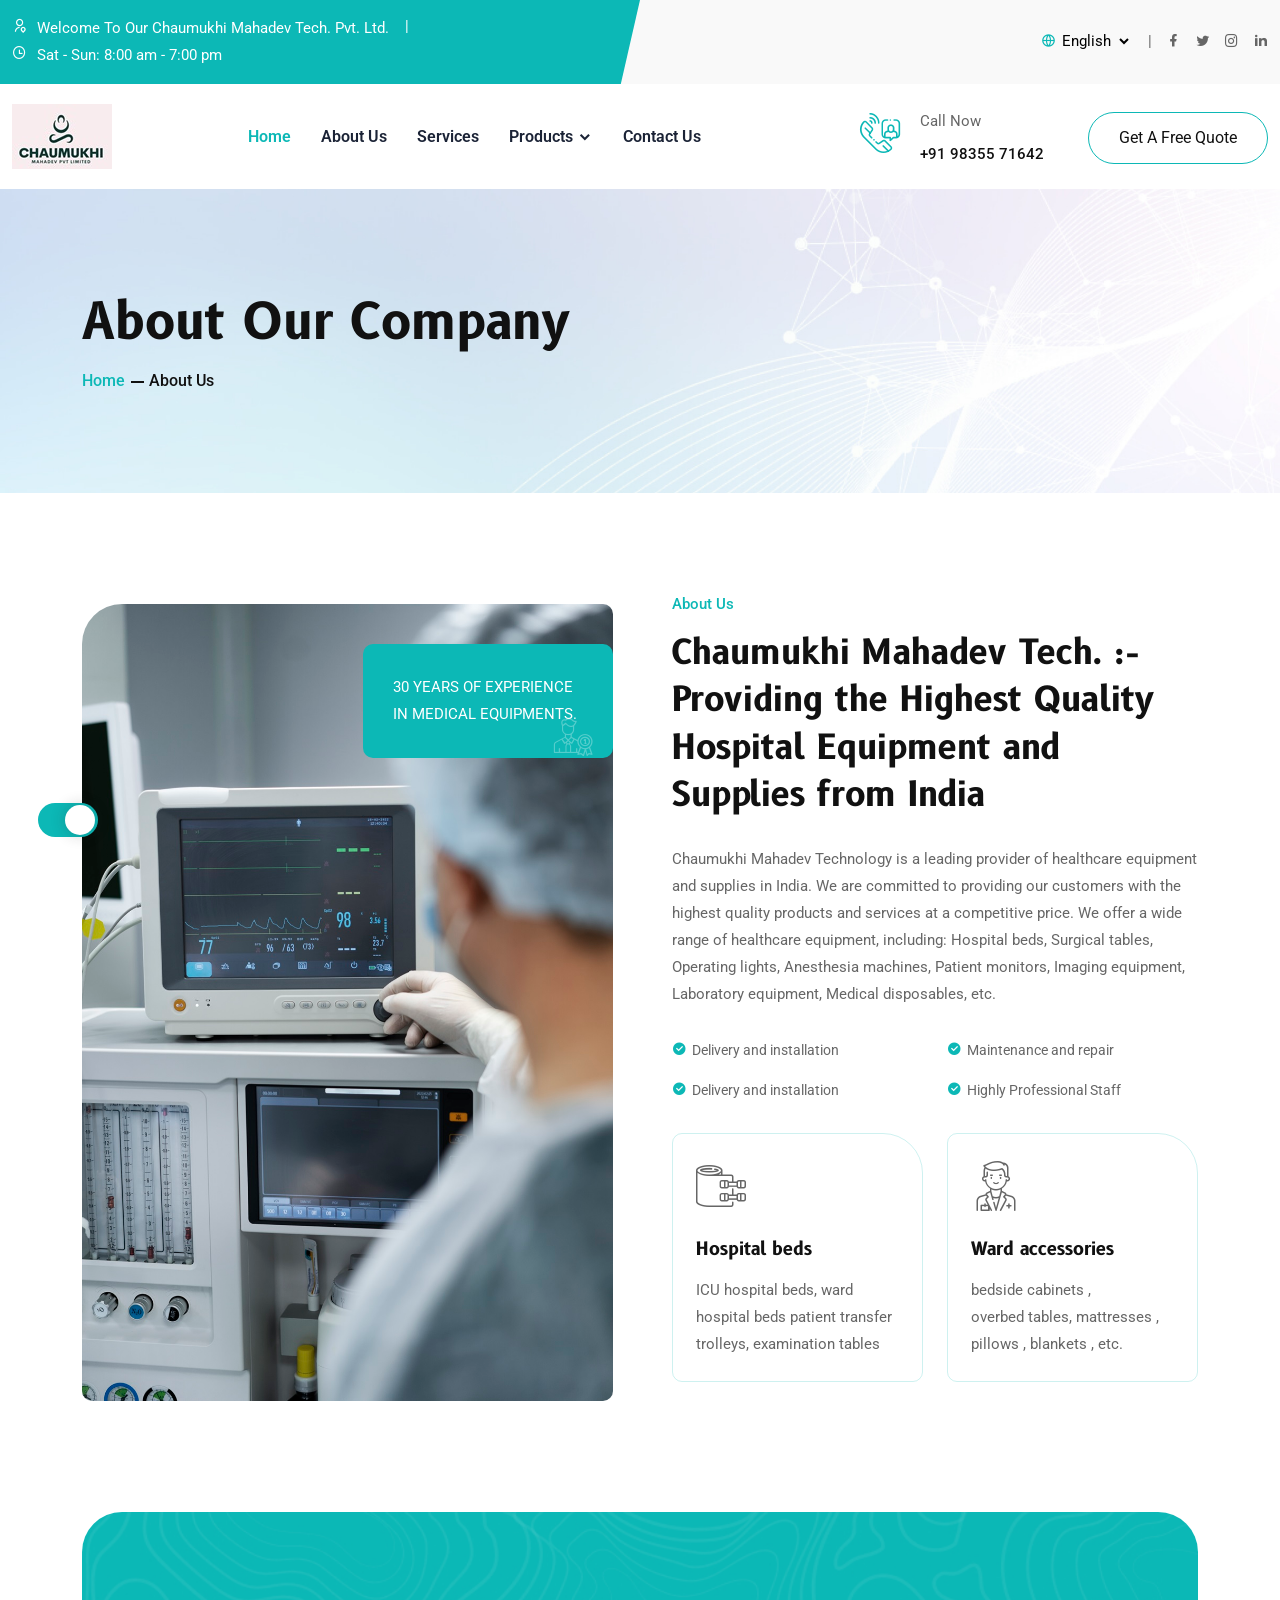
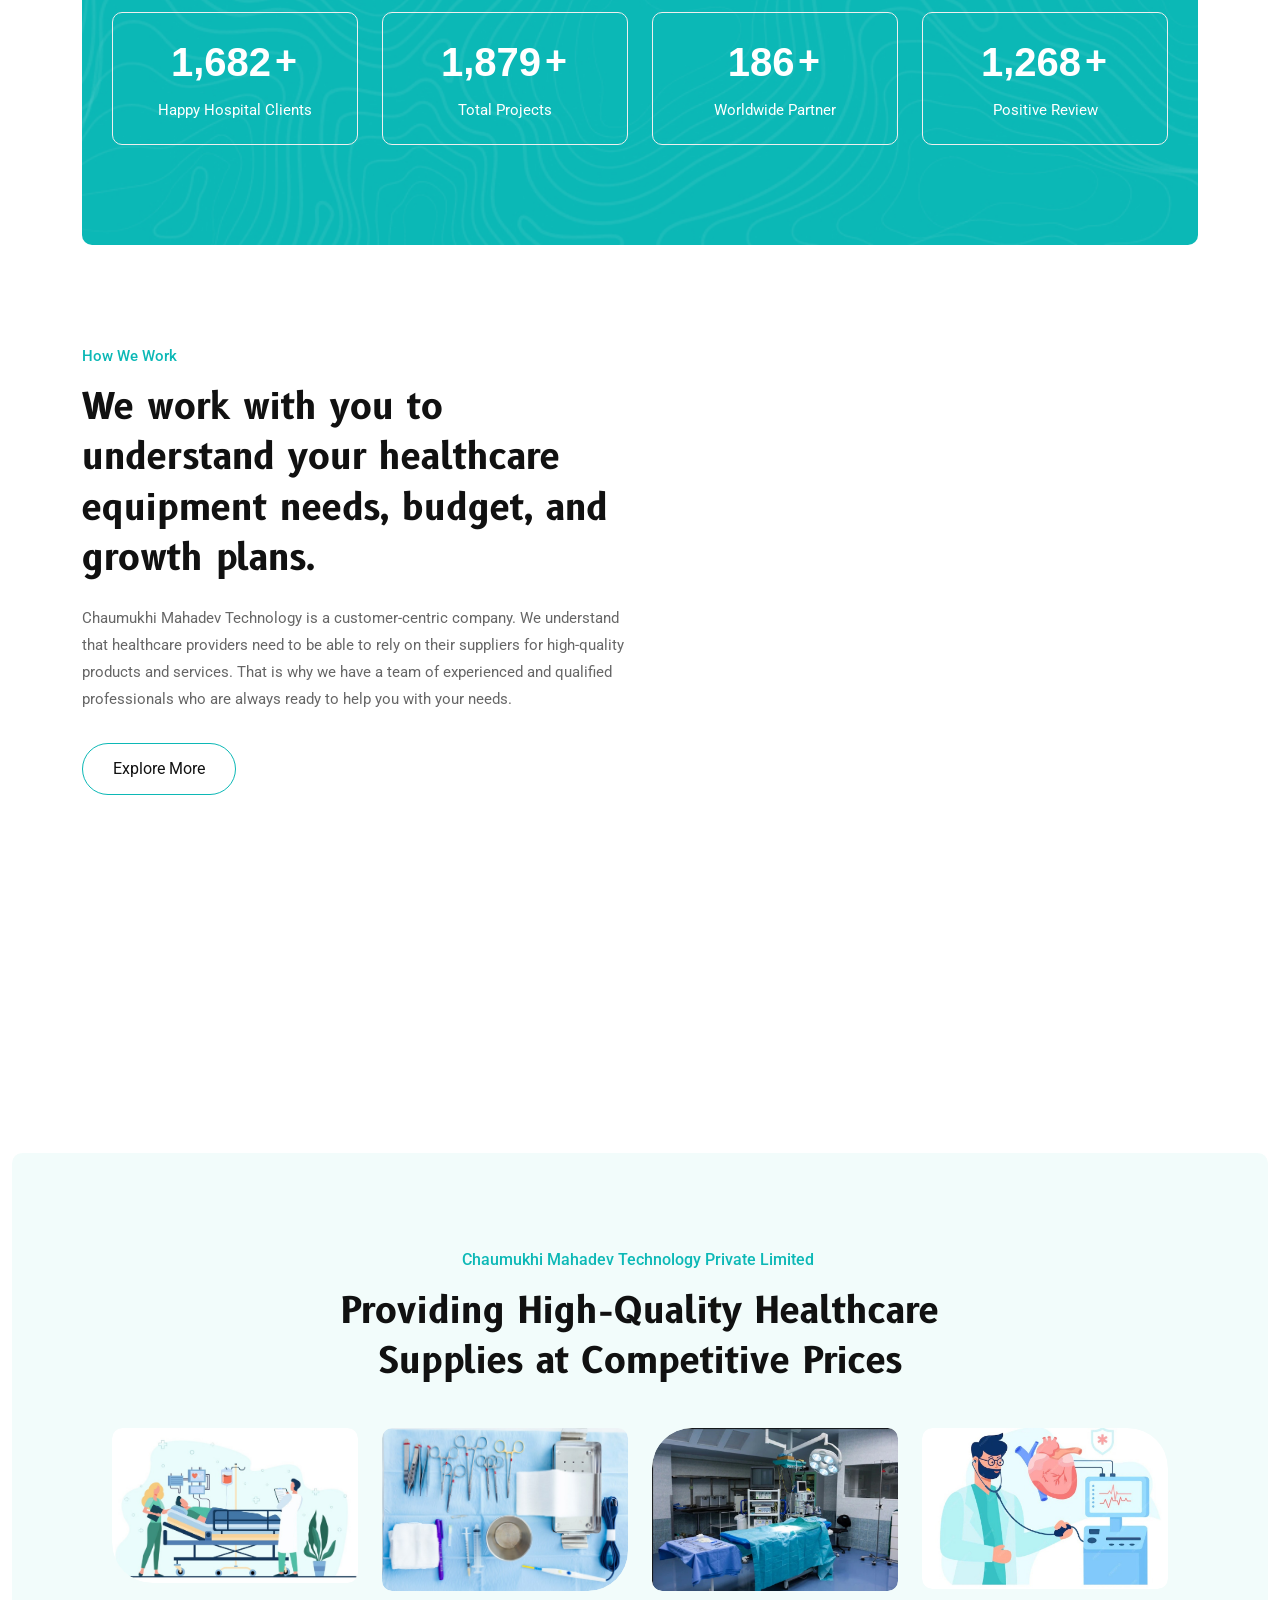
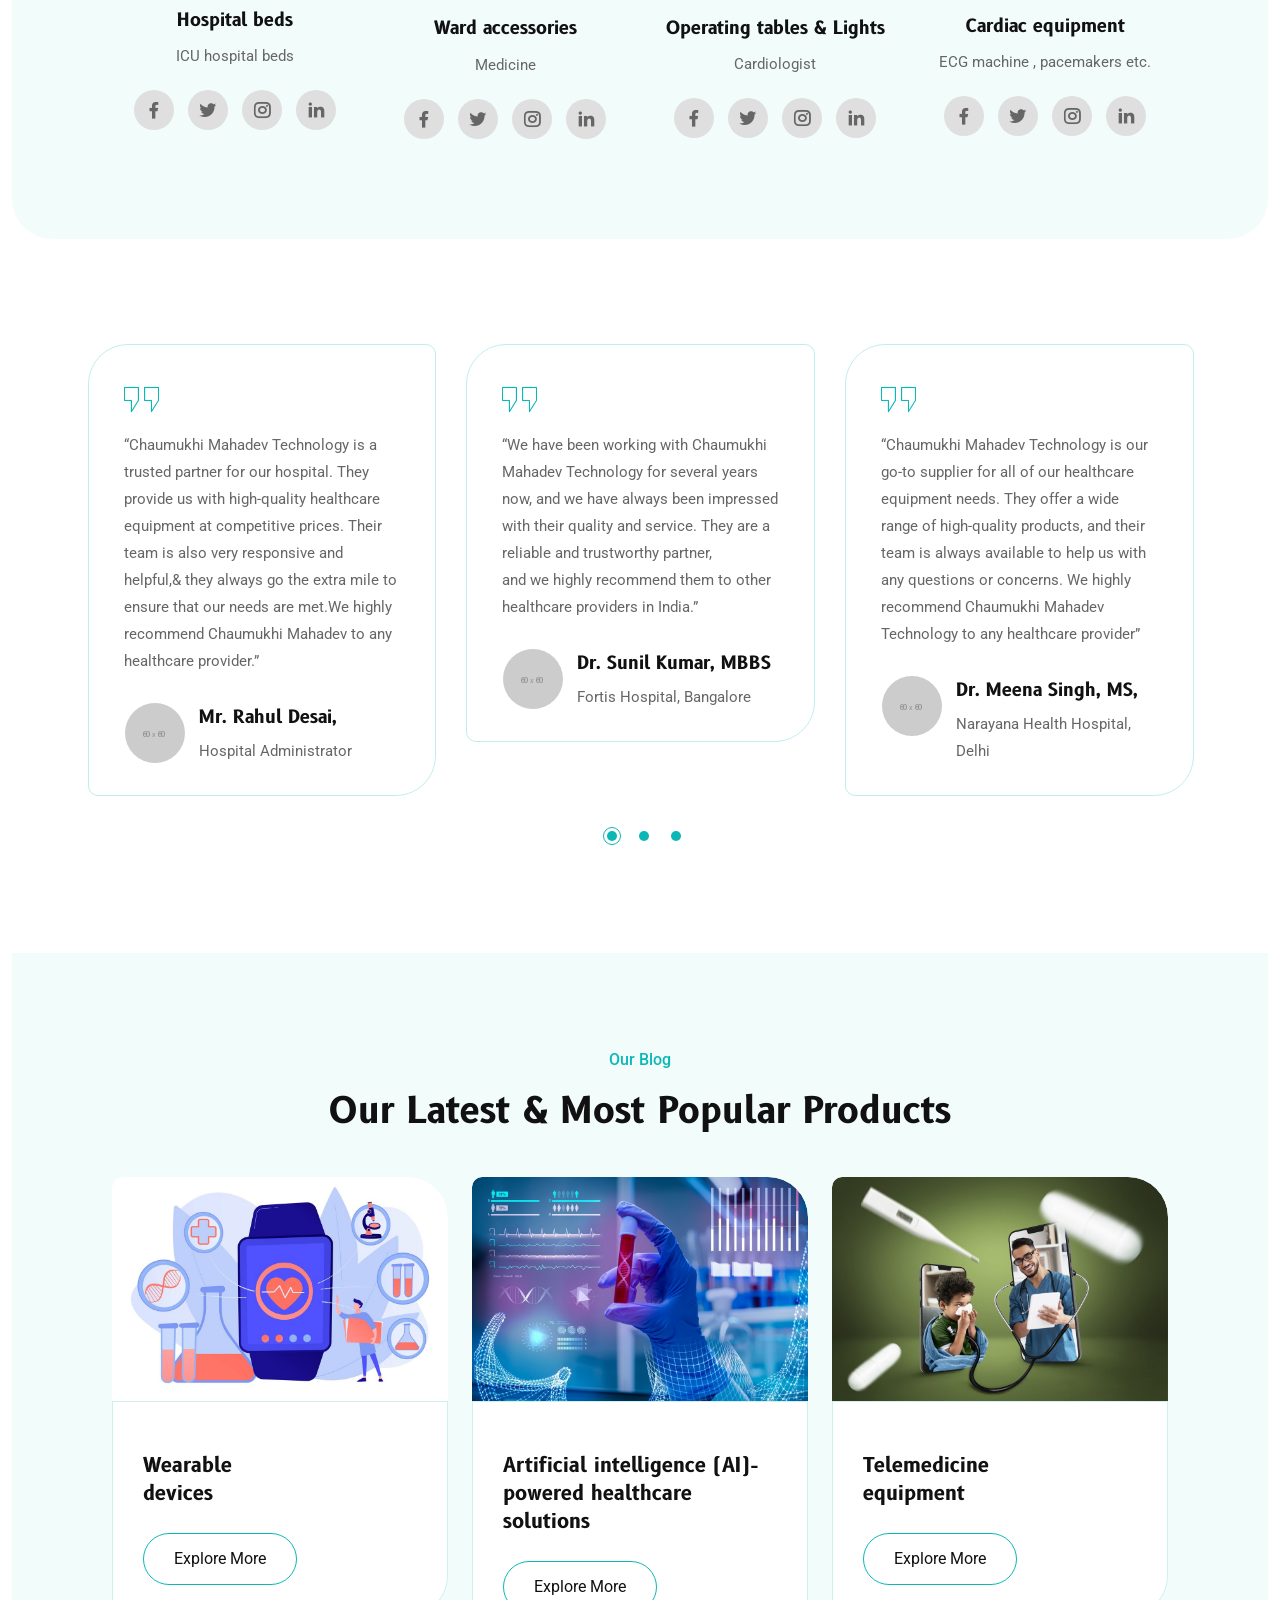
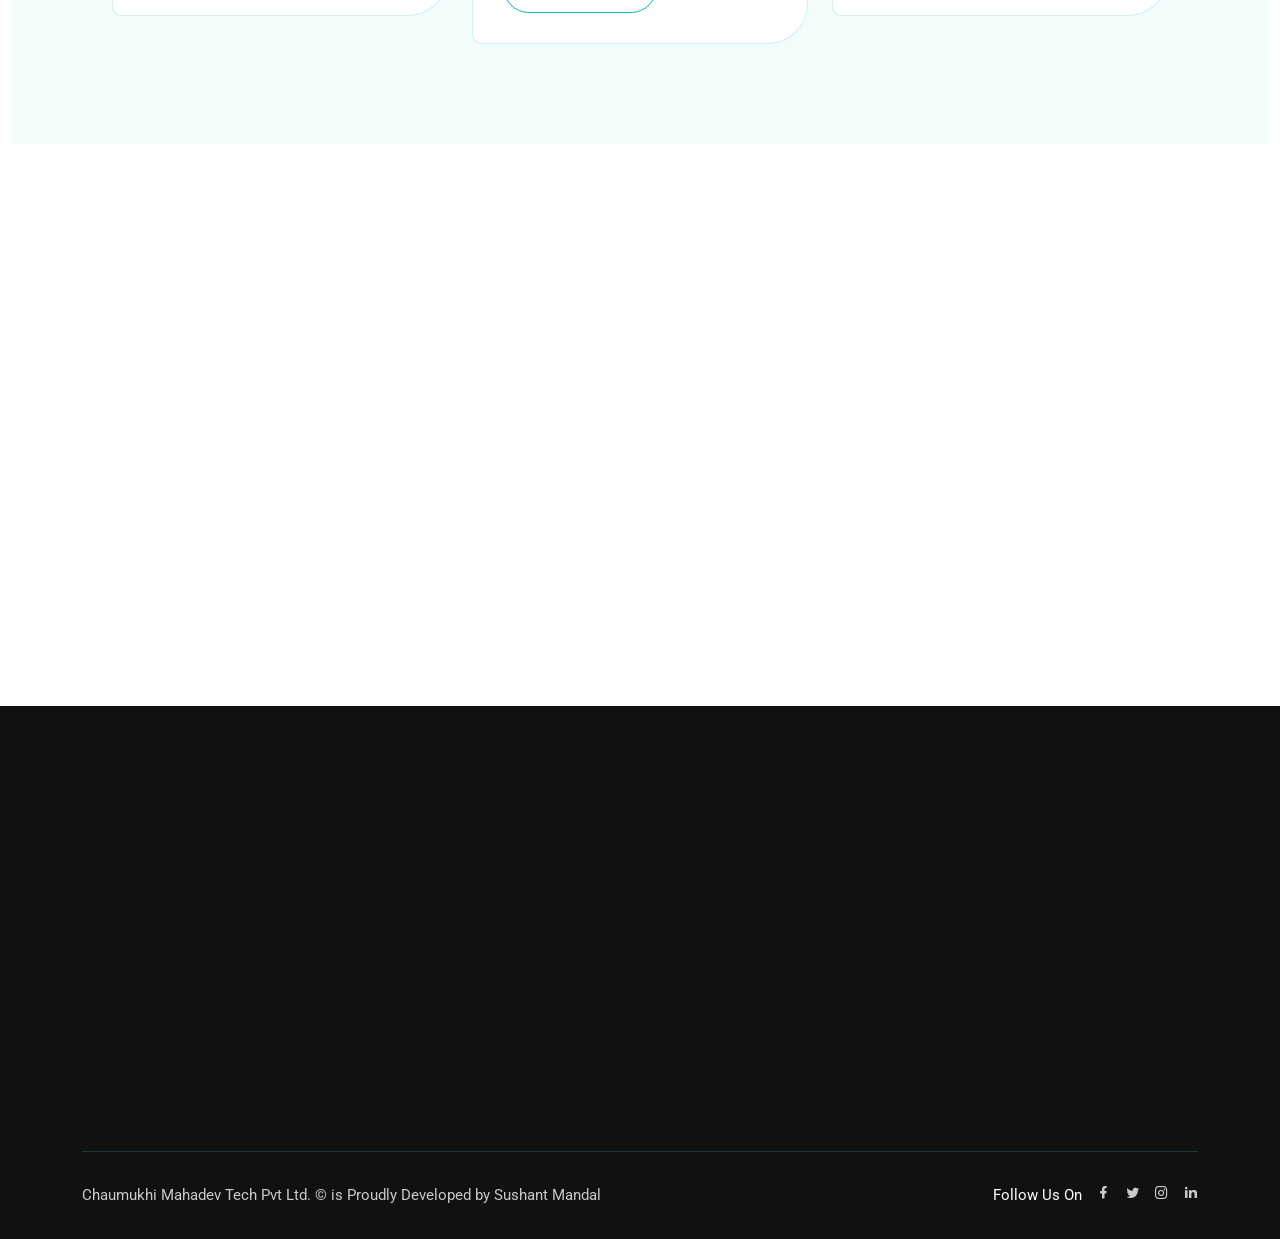
==== about-us.html @ 096249a7 "initial commit" ====
<!DOCTYPE html>
<html lang="en">
    <head>
        <meta charset="UTF-8">
        <meta http-equiv="X-UA-Compatible" content="IE=edge">
        <meta name="viewport" content="width=device-width, initial-scale=1.0">
        <!--Bootstrap Css-->
        <link rel="stylesheet" href="assets/css/bootstrap.min.css">
        <!--Meanmenu.css-->
        <link rel="stylesheet" href="assets/css/meanmenu.css">
        <!--Owl carousel-->
        <link rel="stylesheet" href="assets/css/owl.carousel.min.css">
        <!--Owl Theme-->
        <link rel="stylesheet" href="assets/css/owl.theme.default.min.css">
        <!--Magnific-popup-->
        <link rel="stylesheet" href="assets/css/magnific-popup.css">
        <!--Flaticon-->
        <link rel="stylesheet" href="assets/css/flaticon.css">
        <!--Remixicon-->
        <link rel="stylesheet" href="assets/css/remixicon.css">
        <!--Odometer-->
        <link rel="stylesheet" href="assets/css/odometer.min.css">
        <!--Aos css-->
        <link rel="stylesheet" href="assets/css/aos.css">
        <!--Style css-->
        <link rel="stylesheet" href="assets/css/style.css">
        <!--Dark css-->
        <link rel="stylesheet" href="assets/css/dark.css">
        <!--Responsive css-->
        <link rel="stylesheet" href="assets/css/responsive.css">
        <title>Chaumukhi Mahadev Technology Private Limited | +91 98355 71642 | Sushant Mandal |</title>
        <link rel="icon" type="image/png" href="assets/images/logo.png">
    </head>
    <body>
        <!-- Start Preloader Area -->
        <div class="preloader-area">
            <div class="spinner">
                <div class="inner">
                    <div class="disc"></div>
                    <div class="disc"></div>
                    <div class="disc"></div>
                </div>
            </div>
        </div>
        <!-- End Preloader Area -->
        
        <!-- Start Preloader Area -->
        <div class="preloader-area">
            <div class="spinner">
                <div class="inner">
                    <div class="disc"></div>
                    <div class="disc"></div>
                    <div class="disc"></div>
                </div>
            </div>
        </div>
        <!-- End Preloader Area -->

        <!--Start Top Header-->
        <div class="tob-header-area">
            <div class="container-fluid">
                <div class="row align-items-center">
                    <div class="col-lg-6 col-md-8">
                        <div class="heder-left-content">
                            <ul>
                                <li>
                                    <i class="ri-user-location-line"></i>
                                    <p>Welcome To Our Chaumukhi Mahadev Tech. Pvt. Ltd.</p>
                                </li>
                                <li>
                                    <i class="ri-time-line"></i>
                                    <p>Sat - Sun: 8:00 am - 7:00 pm</p>
                                </li>
                            </ul>
                        </div>
                    </div>
                    <div class="col-lg-6 col-md-4">
                        <div class="heder-right-content">
                            <ul>
                                <li>
                                    <div class="language">
                                        <select>
                                            <option data-display="English">English</option>
                                            <option value="1">Türkçe</option>
                                            <option value="2">Español</option>
                                            <option value="4">Italiano</option>
                                            <option value="5">한국어</option>
                                            <option value="5">Polski</option>
                                        </select>
                                        <i class="ri-global-line"></i>
                                    </div>
                                </li>
                                <li>
                                    <div class="social-content">
                                        <ul>
                                            <li>
                                                <a href="https://www.facebook.com" target="_blank"><i class="ri-facebook-fill"></i></a>
                                            </li>
                                            <li>
                                                <a href="https://www.twitter.com" target="_blank"><i class="ri-twitter-fill"></i></a>
                                            </li>
                                            <li>
                                                <a href="https://instagram.com/?lang=en" target="_blank"><i class="ri-instagram-line"></i></a>
                                            </li>
                                            <li>
                                                <a href="https://linkedin.com/?lang=en" target="_blank"><i class="ri-linkedin-fill"></i></a>
                                            </li>
                                        </ul>
                                    </div>
                                </li>
                            </ul>
                        </div>
                    </div>
                </div>
            </div>
        </div>
        <!--End Top Header-->

        <!-- Start Navbar Area --> 
    <div class="navbar-area nav-bg-1">
            <div class="mobile-responsive-nav">
                <div class="container">
                    <div class="mobile-responsive-menu">
                        <div class="logo">
                            <a href="index.html">
                                <img src="assets/images/logo.png" class="main-logo" alt="logo">
                                <img src="assets/images/white-logo.png" class="white-logo" alt="logo">
                            </a>
                        </div>
                    </div>
                </div>
            </div>

            <div class="desktop-nav">
                <div class="container-fluid">
                    <nav class="navbar navbar-expand-md navbar-light">
                        <a class="navbar-brand" href="index.html">
                            <img src="assets/images/logo.png" class="main-logo" alt="logo">
                            <img src="assets/images/logo.png" class="white-logo" alt="logo">
                        </a>
                        <div class="collapse navbar-collapse mean-menu" id="navbarSupportedContent">
                            <ul class="navbar-nav m-auto">
                                <li class="nav-item">
                                    <a href="index.html" class="nav-link active">Home</a>
                                </li>
                                <li class="nav-item">
                                    <a href="about-us.html" class="nav-link">About Us</a>
                                </li>

                                <li class="nav-item">
                                    <a href="service.html" class="nav-link">Services</a>
                                </li>


                                <li class="nav-item">
                                    <a href="#" class="nav-link dropdown-toggle">
                                        Products 
                                    </a>

                                    <ul class="dropdown-menu">
                                        <li class="nav-item">
                                            <a href="doctors.html" class="nav-link">We Deals In</a>
                                        </li>
										
										<li class="nav-item">
                                            <a href="#" class="nav-link dropdown-toggle">
                                                Our Products 
                                            </a>
        
                                            <ul class="dropdown-menu">
                                                        
                                                <li class="nav-item">
                                                    <a href="ICU-BEDS.html" class="nav-link">ICU-Beds</a>
                                                </li>
												
												<li class="nav-item">
                                                    <a href="ward-hospital.html" class="nav-link">Ward Accessories</a>
                                                </li>
												
												
												<li class="nav-item">
                                                    <a href="patient_trans-trolley.html" class="nav-link">Patient Transfer Trolley</a>
                                                </li>
												
												
												<li class="nav-item">
                                                    <a href="operating-lights.html" class="nav-link">Oprating Lights</a>
                                                </li>
												
												
												<li class="nav-item">
                                                    <a href="operating-tables.html" class="nav-link">Operating Tables</a>
                                                </li>
												
												
												<li class="nav-item">
                                                    <a href="neonatal-equipment.html" class="nav-link">Neonatal Equipments</a>
                                                </li>
												
												
												<li class="nav-item">
                                                    <a href="cardiac-equipment.html" class="nav-link">Cardiac Equipment</a>
                                                </li>
												
												
												<li class="nav-item">
                                                    <a href="examination-table.html" class="nav-link">Examination Table</a>
                                                </li>
												
												
                                            </ul>
                                        </li>
                                        <li class="nav-item">
                                            <a href="#" class="nav-link dropdown-toggle ">
                                                Portfolio 
                                            </a>
        
                                            <ul class="dropdown-menu">
                                                <li class="nav-item">
                                                    <a href="portfolio.html" class="nav-link">Portfolio</a>
                                                </li>
        
                                                <li class="nav-item">
                                                    <a href="portfolio-details.html" class="nav-link ">Portfolio Details</a>
                                                </li>
                                            </ul>
                                        </li>
                                        <li class="nav-item">
                                            <a href="#" class="nav-link dropdown-toggle">
                                                Users 
                                            </a>
        
                                            <ul class="dropdown-menu">
                                                <li class="nav-item">
                                                    <a href="login.html" class="nav-link">Login</a>
                                                </li>
        
                                                <li class="nav-item">
                                                    <a href="register.html" class="nav-link">Register</a>
                                                </li>

                                                <li class="nav-item">
                                                    <a href="recover-password.html" class="nav-link">Recover Password</a>
                                                </li>
                                            </ul>
                                        </li>
                                        <li class="nav-item">
                                            <a href="privacy-policy.html" class="nav-link">Privacy Policy</a>
                                        </li>

                                    </ul>
                                </li>

                                 <li class="nav-item">
                                    <a href="contact-us.html" class="nav-link">Contact Us</a>
                                </li>
                            </ul>

                            <div class="others-options">
                                <ul>
                                    <li>
                                        <div class="call-now">
                                            <i class="flaticon-phone-call-1"></i>
                                            <p>Call Now </p>
                                            <a href="tel:021-6523-3652">+91 98355 71642</a>
                                        </div>
                                    </li>
                                    <li>
                                        <a href="appoinment.html" class="default-btn btn">Get A Free Quote</a>
                                    </li>
                                </ul>
                            </div>
                        </div>
                    </nav>
                </div>
            </div>

            <div class="others-option-for-responsive">
                <div class="container">
                    <div class="dot-menu">
                        <div class="inner">
                            <div class="circle circle-one"></div>
                            <div class="circle circle-two"></div>
                            <div class="circle circle-three"></div>
                        </div>
                    </div>
                    
                    <div class="container">
                        <div class="option-inner">
                            <div class="others-options justify-content-center d-flex align-items-center">
                                <div class="others-options">
                                <ul>
                                    <li>
                                        <div class="call-now">
                                            <i class="flaticon-phone-call-1"></i>
                                            <p>Call Now For Free</p>
                                            <a href="tel:021-6523-3652">021-6523-3652</a>
                                        </div>
                                    </li>
                                    <li>
                                        <a href="appoinment.html" class="default-btn btn">Get A Free Quote</a>
                                    </li>
                                </ul>
                            </div>
                            </div>
                        </div>
                    </div>
                </div>
            </div>
        </div>
        <!-- End Navbar Area -->

        <!--Start Page Banner-->
        <div class="page-banner bg-1 ptb-100">
            <div class="container">
                <div class="row align-items-center">
                    <div class="col-lg-6 col-md-6">
                        <div class="page-banner-content">
                            <h1>About Our Company</h1>
                            <ul>
                                <li><a href="index.html">Home</a></li>
                                <li>About Us</li>
                            </ul>
                        </div>
                    </div>
                    <div class="col-lg-6 col-md-6">
                        <div class="page-banner-img"> </div>
                    </div>
                </div>
            </div>
        </div>
        <!--End Page Header-->

        <!--Start About area-->
        <div class="about-area ptb-100">
            <div class="container">
                <div class="row align-items-center">
                    <div class="col-lg-6">
                        <div class="about-img mr-20" data-aos="fade-right" data-aos-duration="1300" data-aos-delay="300">
                            <img src="assets/images/about/about-4.png" alt="Image">
                            <div class="experience style">
                                <p>30 YEARS OF EXPERIENCE IN MEDICAL EQUIPMENTS.&nbsp;</p>
                                <div class="icon">
                                    <i class="flaticon-expert"></i>
                                </div>
                            </div>
                        </div>
                    </div>
                    <div class="col-lg-6">
                        <div class="about-content pl-20" data-aos="fade-left" data-aos-duration="1300" data-aos-delay="300">
                            <div class="about-title">
                                <span>About Us</span>
                                <h2>Chaumukhi Mahadev Tech. :- Providing the Highest Quality Hospital Equipment and Supplies from India</h2>
                                <p>Chaumukhi Mahadev Technology is a leading provider of healthcare equipment and supplies in India. We are committed to providing our customers with the highest quality products and services at a competitive price. We offer a wide range of healthcare equipment, including: Hospital beds, Surgical tables, Operating lights, Anesthesia machines, Patient monitors, Imaging equipment, Laboratory equipment, Medical disposables, etc.</p>

                          </div>
                            <div class="list">
                                <div class="row">
                                    <div class="col-lg-6 col-md-6">
                                        <ul>
                                            <li>
                                                <i class="ri-checkbox-circle-fill"></i>
                                                <p>Delivery and installation</p>
                                            </li>
                                            <li>
                                                <i class="ri-checkbox-circle-fill"></i>
                                                <p>Delivery and installation</p>
                                            </li>
                                        </ul>
                                    </div>
                                    <div class="col-lg-6 col-md-6">
                                        <ul>
                                            <li>
                                                <i class="ri-checkbox-circle-fill"></i>
                                                <p>Maintenance and repair</p>
                                            </li>
                                            <li>
                                                <i class="ri-checkbox-circle-fill"></i>
                                                <p>Highly Professional Staff</p>
                                            </li>
                                        </ul>
                                    </div>
                                </div>
                            </div>
                            <div class="feature-content">
                                <div class="row">
                                    <div class="col-lg-6 col-md-6">
                                        <div class="single-features-card">
                                            <div class="icon">
                                                <i class="flaticon-orthopedic"></i>
                                            </div>
                                            <h3>Hospital beds</h3>
                                            <p>ICU hospital beds, ward hospital beds patient transfer trolleys, examination tables</p>
                                        </div>
                                    </div>
                                    <div class="col-lg-6 col-md-6">
                                        <div class="single-features-card">
                                            <div class="icon">
                                                <i class="flaticon-doctor-2"></i>
                                            </div>
                                            <h3>Ward accessories</h3>
                                            <p>bedside cabinets , <br> overbed tables, mattresses , pillows , blankets , etc.</p>
                                        </div>
                                    </div>
                                </div>
                            </div>
                        </div>
                    </div>
                </div>
            </div>
        </div>
        <!--End About area-->

        <!--Start Counter Area-->
        <div class="counter-area">
            <div class="container">
                <div class="counter-bg pt-100 pb-70">
                    <div class="row justify-content-center">
                        <div class="col-lg-3 col-sm-6 col-md-4">
                            <div class="counter-card">
                                <h1>
                                    <span class="odometer" data-count="1682">00</span>
                                    <span class="target">+</span>
                                </h1>
                                <p>Happy Hospital Clients</p>
                            </div>
                        </div>
                        <div class="col-lg-3 col-sm-6 col-md-4">
                            <div class="counter-card">
                                <h1>
                                    <span class="odometer" data-count="1879">00</span>
                                    <span class="target">+</span>
                                </h1>
                                <p>Total Projects</p>
                            </div>
                        </div>
                        <div class="col-lg-3 col-sm-6 col-md-4">
                            <div class="counter-card">
                                <h1>
                                    <span class="odometer" data-count="186">00</span>
                                    <span class="target">+</span>
                                </h1>
                                <p>Worldwide Partner</p>
                            </div>
                        </div>
                        <div class="col-lg-3 col-sm-6 col-md-4">
                            <div class="counter-card">
                                <h1>
                                    <span class="odometer" data-count="1268">00</span>
                                    <span class="target">+</span>
                                </h1>
                                <p>Positive Review</p>
                            </div>
                        </div>
                    </div>
                </div>
            </div>
        </div>
        <!--End Counter Area-->

        <!--Start Work Area-->
        <div class="work-area ptb-100">
            <div class="container">
                <div class="row">
                    <div class="col-lg-6">
                        <div class="work-left-content">
                            <div class="work-title">
                                <span>How We Work</span>
                                <h2>We work with you to understand your healthcare equipment needs, budget, and growth plans.</h2>
                                <p>Chaumukhi Mahadev Technology is a customer-centric company. We understand that healthcare providers need to be able to rely on their suppliers for high-quality products and services. That is why we have a team of experienced and qualified professionals who are always ready to help you with your needs.</p>
                            </div>
                            <a href="service-details.html" class="default-btn btn">Explore More</a>
                            <div class="special-follow">
                                <div class="row justify-content-center">
                                    <div class="col-lg-4 col-md-6" data-aos="fade-up" data-aos-duration="1200" data-aos-delay="200">
                                        <a href=" doctors.html"><div class="follow-card">
                                            <img src="assets/images/work/work-2.jpg" alt="Image">
                                            <div class="follow-content">
                                                <h3>Chaumukhi Mahadev Tech</h3>
                                                </div>
                                        </div></a>
                                    </div>
                                    <div class="col-lg-4 col-md-6" data-aos="fade-up" data-aos-duration="1200" data-aos-delay="400">
                                        <a href=" doctors.html"><div class="follow-card">
                                            <img src="assets/images/work/work-3.jpg" alt="Image">
                                            <div class="follow-content">
                                                <h3>Chaumukhi Mahadev Tech</h3>
                                            </div>
                                        </div></a>
                                    </div>
                                    <div class="col-lg-4 col-md-6">
                                        <a href=" doctors.html"><div class="follow-card" data-aos="fade-up" data-aos-duration="1200" data-aos-delay="600">
                                            <img src="assets/images/work/work-4.jpg" alt="Image">
                                            <div class="follow-content">
                                                <h3>Chaumukhi Mahadev Tech</h3>
                                            </div>
                                        </div></a>
                                    </div>
                                </div>
                            </div>
                        </div>
                    </div>
                    <div class="col-lg-6">
                        <div class="follow-image-content" data-aos="fade-left" data-aos-duration="1500" data-aos-delay="300">
                            <img src="assets/images/work/work-1.jpg" alt="Image">
                            <div class="icon">
                                <a class="popup-youtube play-btn" href="http://www.youtube.com/watch?v=0O2aH4XLbto"><i class="flaticon-play-button-arrowhead"></i></a>
                            </div>
                        </div>
                    </div>
                </div>
            </div>
        </div>
        <!--End Work Area-->

        <!--Start Dooctors Area-->
        <div class="doctors-area">
            <div class="container-fluid">
                <div class="doctor-content pt-100 pb-70 bg-color1">
                    <div class="section-title">
                        <span class="top-title">Chaumukhi Mahadev Technology Private Limited&nbsp;</span>
                        <h2>Providing High-Quality Healthcare Supplies at Competitive Prices</h2>
                    </div> 
                    <div class="row">
                        <div class="col-lg-3 col-md-6">
                            <div class="single-doctor-card style4" data-aos="fade-up" data-aos-duration="1200" data-aos-delay="200">
                                <div class="doctor-img">
                                    <img src="assets/images/doctor/doctor-1.jpg" alt="Image">
                                </div>
                                <div class="doctor-card-content">
                                    <h3>Hospital beds</h3>
                                    <p>ICU hospital beds</p>
                                    <div class="social-content">
                                        <ul>
                                            <li>
                                                <a href="https://www.facebook.com" target="_blank"><i class="ri-facebook-fill"></i></a>
                                            </li>
                                            <li>
                                                <a href="https://www.twitter.com" target="_blank"><i class="ri-twitter-fill"></i></a>
                                            </li>
                                            <li>
                                                <a href="https://instagram.com/?lang=en" target="_blank"><i class="ri-instagram-line"></i></a>
                                            </li>
                                            <li>
                                                <a href="https://linkedin.com/?lang=en" target="_blank"><i class="ri-linkedin-fill"></i></a>
                                            </li>
                                        </ul>
                                    </div>
                                </div>
                            </div>
                        </div>
                        <div class="col-lg-3 col-md-6">
                            <div class="single-doctor-card style4" data-aos="fade-up" data-aos-duration="1200" data-aos-delay="400">
                                <div class="doctor-img">
                                    <img src="assets/images/doctor/doctor-2.jpg" alt="Image">
                                </div>
                                <div class="doctor-card-content">
                                    <h3>Ward accessories</h3>
                                    <p>Medicine</p>
                                    <div class="social-content">
                                        <ul>
                                            <li>
                                                <a href="https://www.facebook.com" target="_blank"><i class="ri-facebook-fill"></i></a>
                                            </li>
                                            <li>
                                                <a href="https://www.twitter.com" target="_blank"><i class="ri-twitter-fill"></i></a>
                                            </li>
                                            <li>
                                                <a href="https://instagram.com/?lang=en" target="_blank"><i class="ri-instagram-line"></i></a>
                                            </li>
                                            <li>
                                                <a href="https://linkedin.com/?lang=en" target="_blank"><i class="ri-linkedin-fill"></i></a>
                                            </li>
                                        </ul>
                                    </div>
                              </div>
                            </div>
                        </div>
                        <div class="col-lg-3 col-md-6">
                            <div class="single-doctor-card style4" data-aos="fade-up" data-aos-duration="1200" data-aos-delay="600">
                                <div class="doctor-img">
                                    <img src="assets/images/doctor/doctor-3.jpg" alt="Image">
                                </div>
                                <div class="doctor-card-content">
                                    <h3>Operating tables &amp; Lights</h3>
                                    <p>Cardiologist</p>
                                    <div class="social-content">
                                        <ul>
                                            <li>
                                                <a href="https://www.facebook.com" target="_blank"><i class="ri-facebook-fill"></i></a>
                                            </li>
                                            <li>
                                                <a href="https://www.twitter.com" target="_blank"><i class="ri-twitter-fill"></i></a>
                                            </li>
                                            <li>
                                                <a href="https://instagram.com/?lang=en" target="_blank"><i class="ri-instagram-line"></i></a>
                                            </li>
                                            <li>
                                                <a href="https://linkedin.com/?lang=en" target="_blank"><i class="ri-linkedin-fill"></i></a>
                                            </li>
                                        </ul>
                                    </div>
                                </div>
                            </div>
                        </div>
                        <div class="col-lg-3 col-md-6">
                            <div class="single-doctor-card style4" data-aos="fade-up" data-aos-duration="1200" data-aos-delay="800">
                                <div class="doctor-img">
                                    <img src="assets/images/doctor/doctor-4.jpg" alt="Image">
                                </div>
                                <div class="doctor-card-content">
                                    <h3>Cardiac equipment</h3>
                                    <p>ECG machine , pacemakers etc.</p>
                                    <div class="social-content">
                                        <ul>
                                            <li>
                                                <a href="https://www.facebook.com" target="_blank"><i class="ri-facebook-fill"></i></a>
                                            </li>
                                            <li>
                                                <a href="https://www.twitter.com" target="_blank"><i class="ri-twitter-fill"></i></a>
                                            </li>
                                            <li>
                                                <a href="https://instagram.com/?lang=en" target="_blank"><i class="ri-instagram-line"></i></a>
                                            </li>
                                            <li>
                                                <a href="https://linkedin.com/?lang=en" target="_blank"><i class="ri-linkedin-fill"></i></a>
                                            </li>
                                        </ul>
                                    </div>
                                </div>
                            </div>
                        </div>
                    </div>
                </div>
            </div>
        </div>
        <!--End Dooctors Area-->

        <!--Start Testimonial Area-->
        <div class="testimonial-area ptb-100">
            <div class="container">
                <div class="testimonial-slider owl-carousel owl-theme">
                    <div class="single-testimonial-card style3">
                        <div class="top-content">
                            <i class="flaticon-quotes"></i>
                            <p>“Chaumukhi Mahadev Technology is a trusted partner for our hospital. They provide us with high-quality healthcare equipment at competitive prices. Their team is also very responsive and helpful,& they always go the extra mile to ensure that our needs are met.We highly recommend Chaumukhi Mahadev  to any healthcare provider.”</p>
                        </div>
                        <div class="clients-profile">
                            <img src="assets/images/review/review-2.png" alt="Image">
                            <h4>Mr. Rahul Desai,</h4>
                            <p> Hospital Administrator</p>
                        </div>
                    </div>
                    <div class="single-testimonial-card style3">
                        <div class="top-content">
                            <i class="flaticon-quotes"></i>
                            <p>“We have been working with Chaumukhi Mahadev Technology for several years now, and we have always been impressed with their quality and service. They are a reliable and trustworthy partner,<br> and we highly recommend them to other healthcare providers in India.”</p>
                        </div>
                        <div class="clients-profile">
                            <img src="assets/images/review/review-3.png" alt="Image">
                            <h4>Dr. Sunil Kumar, MBBS</h4>
                            <p>Fortis Hospital, Bangalore</p>
                        </div>
                    </div>
                    <div class="single-testimonial-card style3">
                        <div class="top-content">
                            <i class="flaticon-quotes"></i>
                            <p>“Chaumukhi Mahadev Technology is our go-to supplier for all of our healthcare equipment needs. They offer a wide range of high-quality products, and their team is always available to help us with any questions or concerns. We highly recommend Chaumukhi Mahadev Technology to any healthcare provider”</p>
                        </div>
                        <div class="clients-profile">
                            <img src="assets/images/review/review-4.png" alt="Image">
                            <h4>Dr. Meena Singh, MS,</h4>
                            <p>Narayana Health Hospital, Delhi</p>
                        </div>
                    </div>
                    <div class="single-testimonial-card style3">
                        <div class="top-content">
							<span class="top-title">Our Blog</span>
                            <i class="flaticon-quotes"></i>
                            <p>“Chaumukhi Mahadev Technology is a one-stop shop for all our healthcare equipment needs. They offer a wide range of products and services, and their staff is always willing to go the extra mile to help us. We are very happy with the service we have received from Chaumukhi Mahadev Technology.”</p>
                        </div>
                        <div class="clients-profile">
                            <img src="assets/images/review/review-2.png" alt="Image">
                            <h4>Dr. Rajeshwar Rao, MBBS</h4>
                            <p>Manipal Hospital, Chennai,</p>
                        </div>
                    </div>
                    <div class="single-testimonial-card style3">
                        <div class="top-content">
                            <i class="flaticon-quotes"></i>
                            <p>"Chaumukhi Mahadev Technology is a trusted supplier of high-quality healthcare equip. and supplies. They offer a wide range of products at comp. prices, and their customer service is excellent.We highly recommend Chaumukhi Mahadev Technology to other healthcare providers in India"</p>
                        </div>
                        <div class="clients-profile">
                            <img src="assets/images/review/review-3.png" alt="Image">
                            <h4>Dr. Ashish Patel,</h4>
                            <p> Apollo Hospitals, Delhi</p>
                        </div>
                    </div>
                    <div class="single-testimonial-card style3">
                        <div class="top-content">
                            <i class="flaticon-quotes"></i>
                            <p>“Chaumukhi Mahadev Technology is our go-to supplier for all of our healthcare equipment needs. They offer a wide range of high-quality products, and their team is always available to help us with any questions or concerns. We highly recommend Chaumukhi Mahadev Technology to any healthcare provider”</p>
                        </div>
                        <div class="clients-profile">
                            <img src="assets/images/review/review-4.png" alt="Image">
                            <h4>Dr. Meena Singh, MS</h4>
                            <p>Narayana Health Hospital, Delhi,</p>
                        </div>
                    </div>
                    <div class="single-testimonial-card style3">
                        <div class="top-content">
                            <i class="flaticon-quotes"></i>
                            <p>“We have been working with Chaumukhi Mahadev Technology for over five years now, <br> and we have always been impressed with their quality and service.<br> They are a reliable and trustworthy partner, and we highly recommend them to other healthcare providers in India.”</p>
                        </div>
                        <div class="clients-profile">
                            <img src="assets/images/review/review-2.png" alt="Image">
                            <h4>Dr. Anjali Patel,</h4>
                            <p>Fortis Healthcare, Mumbai</p>
                        </div>
                    </div>
                </div>
            </div>
        </div>
        <!--End Testimonial Area-->

        <!--Start Blog Area-->
        <div class="blog-area">
            <div class="container-fluid">
                <div class="blog-bg2 bg-color1 pt-100 pb-70">
                    <div class="section-title">
                        <span class="top-title">Our Blog</span>
                        <h2>Our Latest &amp; Most Popular Products</h2>
                    </div>
    
                    <div class="row justify-content-center">
                        <div class="col-lg-4 col-md-6">
                            <div class="single-blog-card" data-aos="fade-up" data-aos-duration="1200" data-aos-delay="200">
                                <div class="blog-img">
                                    <a href="blog.html"><img src="assets/images/blog/blog-1.jpg" alt="Image"></a>
                                </div>
                                <div class="blog-content">
                                  <div class="date-admin">
                                        <ul class="d-flex justify-content-between">                                            
                                        </ul>
                                    </div>
                                    <a href="blog.html"><h3>Wearable <br> devices</h3>
                                    </a>
                                    <a href="blog.html" class="default-btn btn">Explore More</a>
                                </div>
                            </div>
                        </div>
                        <div class="col-lg-4 col-md-6">
                            <div class="single-blog-card" data-aos="fade-up" data-aos-duration="1200" data-aos-delay="400">
                                <div class="blog-img">
                                    <a href="blog.html"><img src="assets/images/blog/blog-2.jpg" alt="Image"></a>
                                </div>
                                <div class="blog-content">
                                    <div class="date-admin">
                                        <ul class="d-flex justify-content-between">
                                            </ul>
                                    </div>
                                    <a href="blog.html"><h3>Artificial intelligence (AI)-powered healthcare solutions</h3>
                                    </a>
                                    <a href="blog.html" class="default-btn btn">Explore More</a>
                                </div>
                            </div>
                        </div>
                        <div class="col-lg-4 col-md-6">
                            <div class="single-blog-card" data-aos="fade-up" data-aos-duration="1200" data-aos-delay="600">
                                <div class="blog-img">
                                    <a href="blog.html"><img src="assets/images/blog/blog-3.jpg" alt="Image"></a>
                                </div>
                                <div class="blog-content">
                                    <div class="date-admin">
                                        <ul class="d-flex justify-content-between">

                                        </ul>
                                    </div>
                                    <a href="blog.html"><h3>Telemedicine <br> equipment </h3>
                                    </a>
                                    <a href="blog.html" class="default-btn btn">Explore More</a>
                                </div>
                            </div>
                        </div>
                    </div>

                </div>
            </div>
        </div>
        <!--End Blog Area-->

        <!-- Start Contact Doctor Area-->
        <div class="contact-doctor-area ptb-100">
            <div class="container">
                <div class="row align-items-center">
                    <div class="col-lg-6">
                        <div class="contact-doctor-contain" data-aos="fade-right" data-aos-duration="1300" data-aos-delay="300">
                            <div class="contact-title">
                                <span>Contact Us</span>
                                <h2>Contact Us for a Quote :We're Here to Make Healthcare Easier</h2>
                                <p>Chaumukhi Mahadev Technology is your trusted partner for high-quality healthcare supplies and services. We offer a wide range of products at competitive prices, and we are committed to making healthcare easier for everyone. <br> Contact us today for a quote on the healthcare supplies you need. Our team of experienced and qualified professionals is here to help you find the right products for your needs and budget.</p>
                            </div>
                        </div>
                    </div>
                    <div class="col-lg-6">
                        <div class="contact-doctor-form" data-aos="fade-left" data-aos-duration="1300" data-aos-delay="300">
                            <form>
                                <div class="row">
                                    <div class="col-lg-6 col-md-6">
                                        <div class="form-group">
                                            <input type="text" class="form-control" placeholder="Name*">
                                        </div>
                                    </div>
                                    <div class="col-lg-6 col-md-6">
                                        <div class="form-group">
                                            <input type="email" class="form-control" placeholder="Email*">
                                        </div>
                                    </div>
                                    <div class="col-lg-6 col-md-6">
                                        <div class="form-group">
                                            <input type="text" class="form-control" placeholder="Phone*">
                                        </div>
                                    </div>
                                    <div class="col-lg-6 col-md-6">
                                        <div class="form-group">
                                            <input type="text" class="form-control" placeholder="Subject*">
                                        </div>
                                    </div>
                                    <div class="col-lg-12">
                                        <div class="form-group">
                                            <textarea class="form-control" rows="3" placeholder="Message*"></textarea>
                                        </div>
                                    </div>
                                    <div class="col-lg-12">
                                        <button type="submit" class="default-btn active">
                                            Send Message
                                        </button>
                                    </div>
                                </div>
                            </form>
                        </div>
                    </div>
                </div>
            </div>
        </div>
        <!-- End Contact Doctor Area-->

        <!--Start Footer Area-->
        <div class="footer-area">
            <div class="container">
                <div class="footer pt-100 pb-70">
                    <div class="row">
                        <div class="col-lg-4 col-sm-6">
                            <div class="logo-area" data-aos="fade-up" data-aos-duration="1200" data-aos-delay="200">
                                <a href="index.html"><img src="assets/images/logo.png" alt="Image"></a>
                                <p>Providing the highest quality hospital equipment and supplies at a competitive price</p>
                                <form class="newsletter-form" data-toggle="validator">
                                    <input type="email" class="form-control" placeholder="Your Email" name="EMAIL" required autocomplete="off">
                        
                                    <button class="default-btn active" type="submit">
                                        Subscribe
                                    </button>
                        
                                    <div id="validator-newsletter" class="form-result"></div>
                                </form>
                            </div>
                        </div>

                        <div class="col-lg-2 col-sm-6">
                            <div class="quick-link" data-aos="fade-up" data-aos-duration="1200" data-aos-delay="400">
                                <h3>Quick Link</h3>
                                <ul>
                                    <li>
                                        <a href="appoinment.html">
                                            <i class="ri-add-fill"></i>
                                            <p>Appoinment</p>
                                        </a>
                                    </li>
                                    <li>
                                        <a href="about-us.html">
                                            <i class="ri-add-fill"></i>
                                            <p>About Us</p>
                                        </a>
                                    </li>
                                    <li>
                                        <a href="privacy-policy.html">
                                            <i class="ri-add-fill"></i>
                                            <p>Privacy Policy</p>
                                        </a>
                                    </li>
                                    <li>
                                        <a href="terms-conditions.html">
                                            <i class="ri-add-fill"></i>
                                            <p>Terms & Condition</p>
                                        </a>
                                    </li>
                                    <li>
                                        <a href="portfolio.html">
                                            <i class="ri-add-fill"></i>
                                            <p>Portfolio</p>
                                        </a>
                                    </li>
                                </ul>
                            </div>
                        </div>
    
                        <div class="col-lg-3 col-sm-6">
                            <div class="helpful-link" data-aos="fade-up" data-aos-duration="1200" data-aos-delay="600">
                                <h3>Helpful Links</h3>
                                <ul>
                                    <li>
                                       <span>Address:</span> Boring Road , Patna , Bihar
                                    </li>
                                    <li>
                                        <span>Phone:</span><a href="tel:+23216540987">+91 98355 71642</a>
                                    </li>
                                    <li>
                                        <span>Email:</span><a href="mailto:info@chaumukhi.com">info@chaumukhi.com</a>
                                    </li>
                                </ul>
                            </div>
                        </div>
                        
                        <div class="col-lg-3 col-sm-6">
                            <div class="instragram" data-aos="fade-up" data-aos-duration="1200" data-aos-delay="800">
                                <h3>Instagram</h3>
                                <div class="row">
                                    <div class="col-4">
                                        <div class="instragram-img">
                                            <a href="https://instagram.com/?lang=en" target="_blank">
                                                <img src="assets/images/footer/ins-1.jpg" alt="Image">
                                                <div class="icon">
                                                    <i class="ri-instagram-line"></i>
                                                </div>
                                            </a>
                                        </div>
                                    </div>
                                    <div class="col-4">
                                        <div class="instragram-img">
                                            <a href="https://instagram.com/?lang=en" target="_blank">
                                                <img src="assets/images/footer/ins-2.jpg" alt="Image">
                                                <div class="icon">
                                                    <i class="ri-instagram-line"></i>
                                                </div>
                                            </a>
                                        </div>
                                    </div>
                                    <div class="col-4">
                                        <div class="instragram-img">
                                            <a href="https://instagram.com/?lang=en" target="_blank">
                                                <img src="assets/images/footer/ins-3.jpg" alt="Image">
                                                <div class="icon">
                                                    <i class="ri-instagram-line"></i>
                                                </div>
                                            </a>
                                        </div>
                                    </div>
                                    <div class="col-4">
                                        <div class="instragram-img">
                                            <a href="https://instagram.com/?lang=en" target="_blank">
                                                <img src="assets/images/footer/ins-4.jpg" alt="Image">
                                                <div class="icon">
                                                    <i class="ri-instagram-line"></i>
                                                </div>
                                            </a>
                                        </div>
                                    </div>
                                    <div class="col-4">
                                        <div class="instragram-img">
                                            <a href="https://instagram.com/?lang=en" target="_blank">
                                                <img src="assets/images/footer/ins-5.jpg" alt="Image">
                                                <div class="icon">
                                                    <i class="ri-instagram-line"></i>
                                                </div>
                                            </a>
                                        </div>
                                    </div>
                                    <div class="col-4">
                                        <div class="instragram-img">
                                            <a href="https://instagram.com/?lang=en" target="_blank">
                                                <img src="assets/images/footer/ins-6.jpg" alt="Image">
                                                <div class="icon">
                                                    <i class="ri-instagram-line"></i>
                                                </div>
                                            </a>
                                        </div>
                                    </div>
                                </div>
                            </div>
                        </div>
                    </div>
                </div>
                <div class="copyright">
                    <div class="row">
                        <div class="col-lg-6">
                            <div class="copy">
                                <p>Chaumukhi Mahadev Tech Pvt Ltd. ©  is Proudly Developed by Sushant Mandal&nbsp;</p>
                            </div>
                        </div>
                        <div class="col-lg-6">
                            <div class="social-content">
                                <ul>
                                    <li><span>Follow Us On</span></li>
                                    <li>
                                        <a href="https://www.facebook.com" target="_blank"><i class="ri-facebook-fill"></i></a>
                                    </li>
                                    <li>
                                        <a href="https://www.twitter.com" target="_blank"><i class="ri-twitter-fill"></i></a>
                                    </li>
                                    <li>
                                        <a href="https://instagram.com/?lang=en" target="_blank"><i class="ri-instagram-line"></i></a>
                                    </li>
                                    <li>
                                        <a href="https://linkedin.com/?lang=en" target="_blank"><i class="ri-linkedin-fill"></i></a>
                                    </li>
                                </ul>
                            </div>
                        </div>
                    </div>
                </div>
            </div>
        </div>
        <!--End Footer Area-->

        <!-- Start Go Top Area -->
        <div class="go-top">
            <i class="ri-arrow-up-s-line"></i>
            <i class="ri-arrow-up-s-line"></i>
        </div>
        <!-- End Go Top Area -->
        
        <!-- Jquery js -->
        <script src="assets/js/jquery.min.js"></script>
        <!-- Bootstrap bundle js -->
        <script src="assets/js/bootstrap.bundle.min.js"></script>
        <!-- Meanmenu js -->
        <script src="assets/js/jquery.meanmenu.js"></script>
        <!-- Owl Carosel js -->
        <script src="assets/js/owl.carousel.min.js"></script>
        <!-- Magnific popup js -->
        <script src="assets/js/jquery.magnific-popup.js"></script>
        <!-- Aos js -->
        <script src="assets/js/aos.js"></script>
        <!-- Odometer js -->    
        <script src="assets/js/odometer.min.js"></script>
        <!-- Appear js -->  
        <script src="assets/js/appear.min.js"></script> 
        <!-- Form Validator js -->    
        <script src="assets/js/form-validator.min.js"></script>
        <!-- Contact Form Script js -->    
        <script src="assets/js/contact-form-script.js"></script>
        <!-- Ajaxchimp js -->    
        <script src="assets/js/ajaxchimp.min.js"></script>
        <!--Custom js-->
        <script src="assets/js/custom.js"></script>
    </body>
</html>
---- assets/css/flaticon.css ----
@font-face {
    font-family: "flaticon";
    src: url("../../assets/fonts/flaticon.ttf?4f7700d6618cd0ef11fa9dc7cf3a6fc7") format("truetype"),
url("../../assets/fonts/flaticon.woff?4f7700d6618cd0ef11fa9dc7cf3a6fc7") format("woff"),
url("../../assets/fonts/flaticon.woff2?4f7700d6618cd0ef11fa9dc7cf3a6fc7") format("woff2"),
url("../../assets/fonts/flaticon.eot?4f7700d6618cd0ef11fa9dc7cf3a6fc7#iefix") format("embedded-opentype"),
url("../../assets/fonts/flaticon.svg?4f7700d6618cd0ef11fa9dc7cf3a6fc7#flaticon") format("svg");
}

i[class^="flaticon-"]:before, i[class*=" flaticon-"]:before {
    font-family: flaticon !important;
    font-style: normal;
    font-weight: normal !important;
    font-variant: normal;
    text-transform: none;
    line-height: 1;
    -webkit-font-smoothing: antialiased;
    -moz-osx-font-smoothing: grayscale;
}

.flaticon-patient:before {
    content: "\f101";
}
.flaticon-examination:before {
    content: "\f102";
}
.flaticon-doctor:before {
    content: "\f103";
}
.flaticon-syringe:before {
    content: "\f104";
}
.flaticon-doctor-1:before {
    content: "\f105";
}
.flaticon-linkedin:before {
    content: "\f106";
}
.flaticon-healthcare:before {
    content: "\f107";
}
.flaticon-dentist:before {
    content: "\f108";
}
.flaticon-nephrologist:before {
    content: "\f109";
}
.flaticon-quotes:before {
    content: "\f10a";
}
.flaticon-orthopedic:before {
    content: "\f10b";
}
.flaticon-medical-checkup:before {
    content: "\f10c";
}
.flaticon-expert:before {
    content: "\f10d";
}
.flaticon-medical-team:before {
    content: "\f10e";
}
.flaticon-badge:before {
    content: "\f10f";
}
.flaticon-data-virtualization:before {
    content: "\f110";
}
.flaticon-electric-meter:before {
    content: "\f111";
}
.flaticon-medical-app:before {
    content: "\f112";
}
.flaticon-medical-checkup-1:before {
    content: "\f113";
}
.flaticon-hospital:before {
    content: "\f114";
}
.flaticon-home:before {
    content: "\f115";
}
.flaticon-play-button-arrowhead:before {
    content: "\f116";
}
.flaticon-phone-call:before {
    content: "\f117";
}
.flaticon-left-arrow:before {
    content: "\f118";
}
.flaticon-right-arrow:before {
    content: "\f119";
}
.flaticon-inspiration:before {
    content: "\f11a";
}
.flaticon-left-arrow-1:before {
    content: "\f11b";
}
.flaticon-right-arrow-1:before {
    content: "\f11c";
}
.flaticon-facebook-app-symbol:before {
    content: "\f11d";
}
.flaticon-twitter:before {
    content: "\f11e";
}
.flaticon-stethoscope:before {
    content: "\f11f";
}
.flaticon-phone-call-1:before {
    content: "\f120";
}
.flaticon-doctor-2:before {
    content: "\f121";
}
.flaticon-instagram:before {
    content: "\f122";
}
.flaticon-dentist-1:before {
    content: "\f123";
}
.flaticon-medical-symbol:before {
    content: "\f124";
}
.flaticon-google-plus:before {
    content: "\f125";
}
---- assets/css/style.css ----
/*
@File: Genh Template Styles

* This file contains the styling for the actual template, this
is the file you need to edit to change the look of the template.

This files table contents are outlined below>>>>>

******************************************* 
** - Default-style
** - Default-btn-style
** - Section-title-style
** - Top Header-style
** - Navbar-style
** - Banner-style
** - Feature-style
** - About-style
** - Solution-style
** - Services-style
** - Choose-style
** - Review-style
** - Blog-style
** - Advice-style
** - Doctor-style
** - Contact-style
** - Work-style
** - Provide-style
** - Testimonial-style
** - Appoinment-style
** - Faq-style
** - Portfolio-style
** - Pricing-style
** - Page Header-style
** - Contact-style
** - Error-style
** - Login-style
** - Register-style
** - Password-style
** - Privacy Policy-style
** - Terms & Condition-style
** - Coming Soon-style
*******************************************
*/
@import url("https://fonts.googleapis.com/css2?family=B612:ital,wght@0,400;0,700;1,400;1,700&display=swap");
@import url("https://fonts.googleapis.com/css2?family=Roboto:ital,wght@0,100;0,300;0,400;0,500;0,700;0,900;1,100;1,300;1,400;1,500;1,700;1,900&display=swap");
/*Default-style
======================================================*/
body {
  color: #666666;
  font-family: "Roboto", sans-serif;
  font-size: 15px;
  font-weight: 400;
}

img {
  max-width: 100%;
}

.d-table {
  width: 100%;
  height: 100%;
}

.d-table-cell {
  vertical-align: middle;
}

.ptb-100 {
  padding-top: 100px;
  padding-bottom: 100px;
}

.pt-100 {
  padding-top: 100px;
}

.pb-100 {
  padding-bottom: 100px;
}

.pb-50 {
  padding-bottom: 50px;
}

.pb-70 {
  padding-bottom: 70px;
}

.pt-70 {
  padding-top: 70px;
}

.ptb-50 {
  padding-top: 50px;
  padding-bottom: 50px;
}

.pl-15 {
  padding-left: 15px;
}

.pr-15 {
  padding-right: 15px;
}

.mr-20 {
  margin-right: 15px;
}

.pr-20 {
  padding-right: 20px;
}

.pl-20 {
  padding-left: 20px;
}

.mlr-5 {
  margin-right: 5px;
  margin-left: 5px;
}

.mlrt-5 {
  margin-right: 5px;
  margin-left: 5px;
  margin-top: 5px;
}

h1, h2, h3, h4, h5, h6 {
  color: #111111;
  font-family: "B612", sans-serif;
  font-weight: 700;
  line-height: 1.4;
}

p {
  margin-bottom: 15px;
  font-size: 15px;
  color: #666666;
  line-height: 1.8;
}

p:last-child {
  margin-bottom: 0;
}

a {
  text-decoration: none;
}

.owl-nav {
  margin-top: 0 !important;
}

.owl-dots {
  margin-top: 0 !important;
}

.bg-25ab44 {
  background-color: #0cb8b6;
}

.bg-color1 {
  background: rgba(12, 184, 182, 0.05);
}

.form-control {
  height: 50px;
  border: 1px solid rgba(12, 184, 182, 0.25);
  padding-left: 15px;
}

.form-control:focus {
  border: 1px solid #0cb8b6;
  -webkit-box-shadow: none;
          box-shadow: none;
}

textarea {
  height: auto !important;
}

/*Default-btn
======================================================*/
.default-btn {
  background-color: transparent;
  color: #111111;
  font-size: 16px;
  padding: 13px 30px;
  border-radius: 30px;
  position: relative;
  -webkit-transition: all ease 0.5s;
  transition: all ease 0.5s;
  border: 1px solid #0cb8b6;
  z-index: 1;
}

.default-btn::before {
  position: absolute;
  content: '';
  background-color: #0cb8b6;
  height: 100%;
  width: 100%;
  border-radius: 30px;
  top: 0;
  left: 0;
  -webkit-transform: scaleX(0);
          transform: scaleX(0);
  -webkit-transition: all ease 0.5s;
  transition: all ease 0.5s;
  z-index: -1;
}

.default-btn.active {
  background-color: #0cb8b6;
  color: #ffffff;
}

.default-btn.active:hover {
  background-color: #111111;
  color: #ffffff;
}

.default-btn:hover {
  color: #ffffff;
}

.default-btn:hover::before {
  -webkit-transform: scaleX(1);
          transform: scaleX(1);
}

.default-btn:focus {
  -webkit-box-shadow: none;
          box-shadow: none;
}

.read-more-btn {
  color: #111111;
  font-weight: 500;
  -webkit-transition: all ease 0.5s;
  transition: all ease 0.5s;
  display: inline-block;
}

.read-more-btn i {
  position: relative;
  top: 3px;
  padding-left: 5px;
}

.read-more-btn:hover {
  letter-spacing: 1px;
  color: #0cb8b6;
}

/*Section-title
======================================================*/
.section-title {
  max-width: 730px;
  text-align: center;
  margin: -5px auto 40px;
  position: relative;
}

.section-title.style2 {
  text-align: left;
  margin-left: 0;
  margin-right: auto;
}

.section-title .top-title {
  color: #0cb8b6;
  font-size: 16px;
  font-weight: 500;
  display: inline-block;
  margin-bottom: 15px;
  position: relative;
}

.section-title .top-title.white {
  color: #ffffff;
}

.section-title h2 {
  font-size: 36px;
  font-weight: 700;
  margin-bottom: 15px;
}

.section-title h2.white {
  color: #ffffff;
}

.section-title p {
  margin-bottom: 20px;
}

.section-title p:last-child {
  margin-bottom: 0;
}

.section-title.white-title .top-title {
  color: #ffffff;
}

.section-title.white-title h2 {
  color: #ffffff;
}

.section-title.white-title p {
  color: #ffffff;
}

/*
Top Header Area Style
======================================================*/
.tob-header-area {
  padding-top: 15px;
  padding-bottom: 15px;
  background-color: #f9f9f9;
  position: relative;
}

.tob-header-area::before {
  position: absolute;
  content: '';
  background-color: #0cb8b6;
  top: 0;
  left: 0;
  height: 100%;
  width: 50%;
  -webkit-clip-path: polygon(0 0, 100% 0%, 97% 100%, 0% 100%);
          clip-path: polygon(0 0, 100% 0%, 97% 100%, 0% 100%);
}

.tob-header-area .container-fluid {
  max-width: 1520px;
  margin: auto;
}

.heder-left-content ul {
  padding-left: 0;
  margin-bottom: 0;
}

.heder-left-content ul li {
  display: inline-block;
  position: relative;
  padding-left: 25px;
  margin-right: 30px;
}

.heder-left-content ul li::before {
  position: absolute;
  content: '|';
  right: -20px;
  color: #ffffff;
}

.heder-left-content ul li:last-child::before {
  display: none;
}

.heder-left-content ul li p {
  font-size: 15px;
  color: #ffffff;
}

.heder-left-content ul li i {
  position: absolute;
  left: 0;
  top: 0;
  color: #ffffff;
}

.heder-left-content ul li:last-child {
  margin-right: 0;
}

.heder-right-content {
  text-align: right;
}

.heder-right-content ul {
  padding-left: 0;
  margin-bottom: 0;
}

.heder-right-content ul li {
  display: inline-block;
}

.heder-right-content ul li .language {
  position: relative;
  padding-left: 17px;
  margin-right: 20px;
  cursor: pointer;
  top: -2px;
}

.heder-right-content ul li .language select {
  border: none;
  background-color: transparent;
  cursor: pointer;
}

.heder-right-content ul li .language select:focus {
  outline: none;
}

.heder-right-content ul li .language i {
  position: absolute;
  left: 0;
  top: 0;
  color: #0cb8b6;
}

.heder-right-content ul li .language::before {
  position: absolute;
  content: '|';
  right: -20px;
}

.heder-right-content ul li .social-content ul {
  padding-left: 0;
  margin-bottom: 0;
}

.heder-right-content ul li .social-content ul li {
  margin-left: 10px;
}

.heder-right-content ul li .social-content ul li a {
  color: #666666;
  -webkit-transition: all ease 0.5s;
  transition: all ease 0.5s;
}

.heder-right-content ul li .social-content ul li a:hover {
  color: #0cb8b6;
}

/*
Navbar Area Style
======================================================*/
.navbar-area {
  position: relative;
  padding-top: 15px;
  padding-bottom: 15px;
}

.navbar-area.is-sticky {
  top: 0;
  left: 0;
  width: 100%;
  z-index: 999;
  position: -webkit-sticky;
  position: sticky;
  -webkit-animation: 500ms ease-in-out 0s normal none 1 running fadeInDown;
          animation: 500ms ease-in-out 0s normal none 1 running fadeInDown;
  -webkit-box-shadow: 0 0 20px 3px rgba(0, 0, 0, 0.05);
          box-shadow: 0 0 20px 3px rgba(0, 0, 0, 0.05);
}

.navbar-area .container-fluid {
  max-width: 1520px;
  margin: auto;
}

.navbar-area .navbar-brand .white-logo {
  display: none;
}

.navbar-area .mobile-responsive-menu .logo .white-logo {
  display: none;
}

.nav-bg-1 {
  background-color: #ffffff;
}

.desktop-nav {
  padding-top: 0;
  padding-bottom: 0;
}

.desktop-nav .navbar {
  -webkit-transition: all ease .5s;
  transition: all ease .5s;
  z-index: 2;
  padding-right: 0;
  padding-top: 0;
  padding-left: 0;
  padding-bottom: 0;
}

.desktop-nav .navbar ul {
  margin-bottom: 0;
  list-style-type: none;
}

.desktop-nav .navbar .navbar-nav .nav-item {
  position: relative;
  padding-bottom: 20px;
  padding-top: 20px;
  padding-right: 0;
  padding-left: 0;
}

.desktop-nav .navbar .navbar-nav .nav-item a {
  font-size: 16px;
  color: #1b2336;
  line-height: 1;
  position: relative;
  font-weight: 600;
  padding-left: 0;
  padding-top: 0;
  padding-right: 0;
  padding-bottom: 0;
  margin-left: 15px;
  margin-right: 15px;
}

.desktop-nav .navbar .navbar-nav .nav-item a.dropdown-toggle {
  padding-right: 20px;
}

.desktop-nav .navbar .navbar-nav .nav-item a.dropdown-toggle::after {
  display: none;
}

.desktop-nav .navbar .navbar-nav .nav-item a.dropdown-toggle::before {
  content: "\EA4E";
  position: absolute;
  top: 0;
  right: 0;
  font-family: remixicon !important;
  line-height: 1;
  font-size: 17px;
}

.desktop-nav .navbar .navbar-nav .nav-item a:hover, .desktop-nav .navbar .navbar-nav .nav-item a:focus, .desktop-nav .navbar .navbar-nav .nav-item a.active {
  color: #0cb8b6;
}

.desktop-nav .navbar .navbar-nav .nav-item a i {
  font-size: 18px;
  line-height: 0;
  position: relative;
  top: 4px;
}

.desktop-nav .navbar .navbar-nav .nav-item:last-child a {
  margin-right: 0;
}

.desktop-nav .navbar .navbar-nav .nav-item:first-child a {
  margin-left: 0;
}

.desktop-nav .navbar .navbar-nav .nav-item:hover a, .desktop-nav .navbar .navbar-nav .nav-item:focus a, .desktop-nav .navbar .navbar-nav .nav-item.active a {
  color: #0cb8b6;
}

.desktop-nav .navbar .navbar-nav .nav-item .dropdown-menu {
  -webkit-box-shadow: 0 0 20px 3px rgba(0, 0, 0, 0.05);
          box-shadow: 0 0 20px 3px rgba(0, 0, 0, 0.05);
  -webkit-transition: all 0.3s ease-in-out;
  transition: all 0.3s ease-in-out;
  background: #ffffff;
  position: absolute;
  visibility: hidden;
  border-radius: 0;
  display: block;
  width: 250px;
  border: none;
  z-index: 99;
  opacity: 0;
  top: 80px;
  left: 0;
  padding: 0;
}

.desktop-nav .navbar .navbar-nav .nav-item .dropdown-menu li {
  padding: 0;
}

.desktop-nav .navbar .navbar-nav .nav-item .dropdown-menu li a {
  color: #1b2336;
  padding: 15px;
  border-bottom: 1px dashed #ededed;
  margin: 0;
  font-size: 15px;
  font-weight: 600;
  line-height: 1;
  display: block;
  position: relative;
}

.desktop-nav .navbar .navbar-nav .nav-item .dropdown-menu li a.dropdown-toggle::after {
  display: none;
}

.desktop-nav .navbar .navbar-nav .nav-item .dropdown-menu li a.dropdown-toggle::before {
  content: "\EA4E";
  position: absolute;
  top: 14px;
  right: 13px;
  font-family: remixicon !important;
  line-height: 1;
  font-size: 17px;
}

.desktop-nav .navbar .navbar-nav .nav-item .dropdown-menu li a:hover, .desktop-nav .navbar .navbar-nav .nav-item .dropdown-menu li a:focus, .desktop-nav .navbar .navbar-nav .nav-item .dropdown-menu li a.active {
  color: #0cb8b6;
}

.desktop-nav .navbar .navbar-nav .nav-item .dropdown-menu li .dropdown-menu {
  right: 250px;
  left: auto;
  top: 0;
  opacity: 0;
  visibility: hidden;
}

.desktop-nav .navbar .navbar-nav .nav-item .dropdown-menu li .dropdown-menu li a {
  color: #1b2336;
  border-bottom: 1px dashed #ededed;
  font-size: 15px;
  font-weight: 600;
  line-height: 1;
  position: relative;
}

.desktop-nav .navbar .navbar-nav .nav-item .dropdown-menu li .dropdown-menu li a.dropdown-toggle::after {
  display: none;
}

.desktop-nav .navbar .navbar-nav .nav-item .dropdown-menu li .dropdown-menu li a.dropdown-toggle::before {
  content: "\EA4E";
  position: absolute;
  top: 14px;
  right: 13px;
  font-family: remixicon !important;
  line-height: 1;
  font-size: 17px;
}

.desktop-nav .navbar .navbar-nav .nav-item .dropdown-menu li .dropdown-menu li a:hover, .desktop-nav .navbar .navbar-nav .nav-item .dropdown-menu li .dropdown-menu li a:focus, .desktop-nav .navbar .navbar-nav .nav-item .dropdown-menu li .dropdown-menu li a.active {
  color: #0cb8b6;
}

.desktop-nav .navbar .navbar-nav .nav-item .dropdown-menu li .dropdown-menu li .dropdown-menu {
  right: 250px;
  left: auto;
  top: 0;
  opacity: 0;
  visibility: hidden;
}

.desktop-nav .navbar .navbar-nav .nav-item .dropdown-menu li .dropdown-menu li .dropdown-menu li a {
  color: #000000;
}

.desktop-nav .navbar .navbar-nav .nav-item .dropdown-menu li .dropdown-menu li .dropdown-menu li a:hover, .desktop-nav .navbar .navbar-nav .nav-item .dropdown-menu li .dropdown-menu li .dropdown-menu li a:focus, .desktop-nav .navbar .navbar-nav .nav-item .dropdown-menu li .dropdown-menu li .dropdown-menu li a.active {
  color: #0cb8b6;
}

.desktop-nav .navbar .navbar-nav .nav-item .dropdown-menu li .dropdown-menu li .dropdown-menu li .dropdown-menu {
  right: -250px;
  left: auto;
  top: 0;
  opacity: 0;
  visibility: hidden;
}

.desktop-nav .navbar .navbar-nav .nav-item .dropdown-menu li .dropdown-menu li .dropdown-menu li .dropdown-menu li a {
  color: #000000;
}

.desktop-nav .navbar .navbar-nav .nav-item .dropdown-menu li .dropdown-menu li .dropdown-menu li .dropdown-menu li a:hover, .desktop-nav .navbar .navbar-nav .nav-item .dropdown-menu li .dropdown-menu li .dropdown-menu li .dropdown-menu li a:focus, .desktop-nav .navbar .navbar-nav .nav-item .dropdown-menu li .dropdown-menu li .dropdown-menu li .dropdown-menu li a.active {
  color: #0cb8b6;
}

.desktop-nav .navbar .navbar-nav .nav-item .dropdown-menu li .dropdown-menu li .dropdown-menu li .dropdown-menu li .dropdown-menu {
  right: -250px;
  left: auto;
  top: 0;
  opacity: 0;
  visibility: hidden;
}

.desktop-nav .navbar .navbar-nav .nav-item .dropdown-menu li .dropdown-menu li .dropdown-menu li .dropdown-menu li .dropdown-menu li a {
  color: #000000;
}

.desktop-nav .navbar .navbar-nav .nav-item .dropdown-menu li .dropdown-menu li .dropdown-menu li .dropdown-menu li .dropdown-menu li a:hover, .desktop-nav .navbar .navbar-nav .nav-item .dropdown-menu li .dropdown-menu li .dropdown-menu li .dropdown-menu li .dropdown-menu li a:focus, .desktop-nav .navbar .navbar-nav .nav-item .dropdown-menu li .dropdown-menu li .dropdown-menu li .dropdown-menu li .dropdown-menu li a.active {
  color: #0cb8b6;
}

.desktop-nav .navbar .navbar-nav .nav-item .dropdown-menu li .dropdown-menu li .dropdown-menu li .dropdown-menu li .dropdown-menu li .dropdown-menu {
  right: -250px;
  left: auto;
  top: 0;
  opacity: 0;
  visibility: hidden;
}

.desktop-nav .navbar .navbar-nav .nav-item .dropdown-menu li .dropdown-menu li .dropdown-menu li .dropdown-menu li .dropdown-menu li .dropdown-menu li a {
  color: #000000;
}

.desktop-nav .navbar .navbar-nav .nav-item .dropdown-menu li .dropdown-menu li .dropdown-menu li .dropdown-menu li .dropdown-menu li .dropdown-menu li a:hover, .desktop-nav .navbar .navbar-nav .nav-item .dropdown-menu li .dropdown-menu li .dropdown-menu li .dropdown-menu li .dropdown-menu li .dropdown-menu li a:focus, .desktop-nav .navbar .navbar-nav .nav-item .dropdown-menu li .dropdown-menu li .dropdown-menu li .dropdown-menu li .dropdown-menu li .dropdown-menu li a.active {
  color: #0cb8b6;
}

.desktop-nav .navbar .navbar-nav .nav-item .dropdown-menu li .dropdown-menu li .dropdown-menu li .dropdown-menu li .dropdown-menu li .dropdown-menu li .dropdown-menu {
  right: -250px;
  left: auto;
  top: 0;
  opacity: 0;
  visibility: hidden;
}

.desktop-nav .navbar .navbar-nav .nav-item .dropdown-menu li .dropdown-menu li .dropdown-menu li .dropdown-menu li .dropdown-menu li .dropdown-menu li .dropdown-menu li a {
  color: #000000;
}

.desktop-nav .navbar .navbar-nav .nav-item .dropdown-menu li .dropdown-menu li .dropdown-menu li .dropdown-menu li .dropdown-menu li .dropdown-menu li .dropdown-menu li a:hover, .desktop-nav .navbar .navbar-nav .nav-item .dropdown-menu li .dropdown-menu li .dropdown-menu li .dropdown-menu li .dropdown-menu li .dropdown-menu li .dropdown-menu li a:focus, .desktop-nav .navbar .navbar-nav .nav-item .dropdown-menu li .dropdown-menu li .dropdown-menu li .dropdown-menu li .dropdown-menu li .dropdown-menu li .dropdown-menu li a.active {
  color: #1b2336;
}

.desktop-nav .navbar .navbar-nav .nav-item .dropdown-menu li .dropdown-menu li .dropdown-menu li .dropdown-menu li .dropdown-menu li .dropdown-menu li.active a {
  color: #1b2336;
}

.desktop-nav .navbar .navbar-nav .nav-item .dropdown-menu li .dropdown-menu li .dropdown-menu li .dropdown-menu li .dropdown-menu li .dropdown-menu li:hover .dropdown-menu {
  opacity: 1;
  visibility: visible;
  top: -15px;
}

.desktop-nav .navbar .navbar-nav .nav-item .dropdown-menu li .dropdown-menu li .dropdown-menu li .dropdown-menu li .dropdown-menu li.active a {
  color: #0cb8b6;
}

.desktop-nav .navbar .navbar-nav .nav-item .dropdown-menu li .dropdown-menu li .dropdown-menu li .dropdown-menu li .dropdown-menu li:hover .dropdown-menu {
  opacity: 1;
  visibility: visible;
  top: -1px;
}

.desktop-nav .navbar .navbar-nav .nav-item .dropdown-menu li .dropdown-menu li .dropdown-menu li .dropdown-menu li.active a {
  color: #0cb8b6;
}

.desktop-nav .navbar .navbar-nav .nav-item .dropdown-menu li .dropdown-menu li .dropdown-menu li .dropdown-menu li:hover .dropdown-menu {
  opacity: 1;
  top: -1px;
  visibility: visible;
}

.desktop-nav .navbar .navbar-nav .nav-item .dropdown-menu li .dropdown-menu li .dropdown-menu li.active a {
  color: #0cb8b6;
}

.desktop-nav .navbar .navbar-nav .nav-item .dropdown-menu li .dropdown-menu li .dropdown-menu li:hover .dropdown-menu {
  opacity: 1;
  top: -15px;
  visibility: visible;
}

.desktop-nav .navbar .navbar-nav .nav-item .dropdown-menu li .dropdown-menu li.active a {
  color: #0cb8b6;
}

.desktop-nav .navbar .navbar-nav .nav-item .dropdown-menu li .dropdown-menu li:hover .dropdown-menu {
  opacity: 1;
  visibility: visible;
  top: -15px;
}

.desktop-nav .navbar .navbar-nav .nav-item .dropdown-menu li.active a {
  color: #0cb8b6;
}

.desktop-nav .navbar .navbar-nav .nav-item .dropdown-menu li:hover .dropdown-menu {
  opacity: 1;
  visibility: visible;
  top: 0;
}

.desktop-nav .navbar .navbar-nav .nav-item .dropdown-menu li:last-child a {
  border-bottom: none;
}

.desktop-nav .navbar .navbar-nav .nav-item:hover .dropdown-menu {
  top: 100%;
  opacity: 1;
  margin-top: 20px;
  -webkit-transform: translateY(1);
          transform: translateY(1);
  visibility: visible;
}

.desktop-nav .navbar .others-options {
  padding-left: 40px;
}

.desktop-nav .navbar .others-options ul {
  margin-bottom: 0;
  padding-left: 0;
  list-style-type: none;
  -webkit-box-align: center !important;
      -ms-flex-align: center !important;
          align-items: center !important;
}

.desktop-nav .navbar .others-options ul li {
  display: inline-block;
}

.desktop-nav .navbar .others-options ul li .call-now {
  position: relative;
  padding-left: 60px;
  top: 8px;
}

.desktop-nav .navbar .others-options ul li .call-now i {
  position: absolute;
  font-size: 40px;
  color: #0cb8b6;
  left: 0;
  top: 2px;
}

.desktop-nav .navbar .others-options ul li .call-now p {
  margin-bottom: 8px;
}

.desktop-nav .navbar .others-options ul li .call-now a {
  color: #111111;
  font-weight: 500;
}

.desktop-nav .navbar .others-options ul li .default-btn {
  margin-left: 40px;
  bottom: 9px;
}

/*
Others Option For Responsive Area Style
======================================================*/
.others-option-for-responsive {
  display: none !important;
}

.others-option-for-responsive .dot-menu {
  padding: 0 10px;
  height: 30px;
  cursor: pointer;
  z-index: 999;
  position: absolute;
  right: 60px;
  top: -40px;
}

.others-option-for-responsive .dot-menu .inner {
  display: -webkit-box;
  display: -ms-flexbox;
  display: flex;
  -webkit-box-align: center;
      -ms-flex-align: center;
          align-items: center;
  height: 30px;
}

.others-option-for-responsive .dot-menu .inner .circle {
  height: 5px;
  width: 5px;
  border-radius: 100%;
  margin: 0 2px;
  -webkit-transition: all ease .5s;
  transition: all ease .5s;
  background-color: #0cb8b6;
}

.others-option-for-responsive .dot-menu:hover .inner .circle {
  background-color: #25ab44;
}

.others-option-for-responsive .container {
  position: relative;
}

.others-option-for-responsive .container .container {
  position: absolute;
  right: -2px;
  top: 15px;
  max-width: 320px;
  margin-left: auto;
  opacity: 0;
  visibility: hidden;
  -webkit-transition: all ease .5s;
  transition: all ease .5s;
  -webkit-transform: scaleY(0);
          transform: scaleY(0);
  z-index: 2;
  padding-left: 15px;
  padding-right: 15px;
}

.others-option-for-responsive .container .container.active {
  opacity: 1;
  visibility: visible;
  -webkit-transform: scaleY(1);
          transform: scaleY(1);
}

.others-option-for-responsive .others-options {
  -webkit-box-shadow: 0 0 20px 3px rgba(0, 0, 0, 0.05);
          box-shadow: 0 0 20px 3px rgba(0, 0, 0, 0.05);
  padding: 10px;
  background-color: #ffffff;
  text-align: center;
}

.others-option-for-responsive .others-options ul {
  margin-bottom: 0;
  padding-left: 0;
  list-style-type: none;
  -webkit-box-align: center !important;
      -ms-flex-align: center !important;
          align-items: center !important;
}

.others-option-for-responsive .others-options ul li {
  display: inline-block;
}

.others-option-for-responsive .others-options ul li .call-now {
  position: relative;
  padding-left: 60px;
  top: 8px;
  margin-bottom: 40px !important;
}

.others-option-for-responsive .others-options ul li .call-now i {
  position: absolute;
  font-size: 40px;
  color: #0cb8b6;
  left: 0;
  top: 3px;
}

.others-option-for-responsive .others-options ul li .call-now p {
  margin-bottom: 8px;
}

.others-option-for-responsive .others-options ul li .call-now a {
  color: #111111;
  font-weight: 500;
}

.others-option-for-responsive .others-options ul li .default-btn {
  bottom: 9px;
}

.mobile-responsive-nav {
  display: none;
}

@-webkit-keyframes fadeInDown {
  0% {
    opacity: 0;
    -webkit-transform: translate3d(0, -100%, 0);
            transform: translate3d(0, -100%, 0);
  }
  to {
    opacity: 1;
    -webkit-transform: translateZ(0);
            transform: translateZ(0);
  }
}

@keyframes fadeInDown {
  0% {
    opacity: 0;
    -webkit-transform: translate3d(0, -100%, 0);
            transform: translate3d(0, -100%, 0);
  }
  to {
    opacity: 1;
    -webkit-transform: translateZ(0);
            transform: translateZ(0);
  }
}

@-webkit-keyframes ripple {
  0% {
    -webkit-transform: scale(1);
    transform: scale(1);
  }
  75% {
    -webkit-transform: scale(1.75);
    transform: scale(1.75);
    opacity: .6;
  }
  100% {
    -webkit-transform: scale(2);
    transform: scale(2);
    opacity: 0;
  }
}

@keyframes ripple {
  0% {
    -webkit-transform: scale(1);
    transform: scale(1);
  }
  75% {
    -webkit-transform: scale(1.75);
    transform: scale(1.75);
    opacity: .6;
  }
  100% {
    -webkit-transform: scale(2);
    transform: scale(2);
    opacity: 0;
  }
}

@-webkit-keyframes movebounce {
  0% {
    -webkit-transform: translateY(0px);
            transform: translateY(0px);
  }
  50% {
    -webkit-transform: translateY(40px);
            transform: translateY(40px);
  }
  100% {
    -webkit-transform: translateY(0px);
            transform: translateY(0px);
  }
}

@keyframes movebounce {
  0% {
    -webkit-transform: translateY(0px);
            transform: translateY(0px);
  }
  50% {
    -webkit-transform: translateY(40px);
            transform: translateY(40px);
  }
  100% {
    -webkit-transform: translateY(0px);
            transform: translateY(0px);
  }
}

/*
Preloader Style
======================================================*/
.preloader-area {
  position: fixed;
  z-index: 999999;
  background-color: #0cb8b6;
  width: 100%;
  height: 100%;
  text-align: center;
  left: 0;
  right: 0;
  top: 0;
}

.preloader-area .spinner {
  width: 4em;
  height: 4em;
  -webkit-transform: perspective(20em) rotateX(-24deg) rotateY(20deg) rotateZ(30deg);
          transform: perspective(20em) rotateX(-24deg) rotateY(20deg) rotateZ(30deg);
  -webkit-transform-style: preserve-3d;
          transform-style: preserve-3d;
  position: absolute;
  left: 0;
  right: 0;
  top: 45%;
  -webkit-transform: translateY(-45%);
          transform: translateY(-45%);
  margin-left: auto;
  margin-right: auto;
}

.preloader-area .spinner .disc {
  position: absolute;
  width: 100%;
  height: 100%;
  border-radius: 100%;
  border: 0.3em dotted #ffffff;
}

.preloader-area .spinner .disc:nth-child(1) {
  -webkit-animation: rotate 12s linear infinite;
          animation: rotate 12s linear infinite;
}

.preloader-area .spinner .disc:nth-child(2) {
  -webkit-animation: rotateDisc2 12s linear infinite;
          animation: rotateDisc2 12s linear infinite;
}

.preloader-area .spinner .disc:nth-child(3) {
  -webkit-animation: rotateDisc3 12s linear infinite;
          animation: rotateDisc3 12s linear infinite;
}

.preloader-area .spinner .inner {
  width: 100%;
  height: 100%;
  -webkit-transform-style: preserve-3d;
          transform-style: preserve-3d;
  -webkit-animation: sphereSpin 6s linear infinite;
          animation: sphereSpin 6s linear infinite;
}

.preloader-area .spinner::before {
  content: '';
  position: absolute;
  left: 0;
  top: 0;
  border-radius: 50%;
  right: 0;
  bottom: 0;
  border: 2px dotted #ffffff;
  margin: -15px;
}

@-webkit-keyframes sphereSpin {
  0% {
    -webkit-transform: rotateX(360deg) rotateY(0deg);
            transform: rotateX(360deg) rotateY(0deg);
  }
  100% {
    -webkit-transform: rotateX(0deg) rotateY(360deg);
            transform: rotateX(0deg) rotateY(360deg);
  }
}

@keyframes sphereSpin {
  0% {
    -webkit-transform: rotateX(360deg) rotateY(0deg);
            transform: rotateX(360deg) rotateY(0deg);
  }
  100% {
    -webkit-transform: rotateX(0deg) rotateY(360deg);
            transform: rotateX(0deg) rotateY(360deg);
  }
}

@-webkit-keyframes rotate {
  from {
    -webkit-transform: rotate(0deg);
            transform: rotate(0deg);
  }
  to {
    -webkit-transform: rotate(360deg);
            transform: rotate(360deg);
  }
}

@keyframes rotate {
  from {
    -webkit-transform: rotate(0deg);
            transform: rotate(0deg);
  }
  to {
    -webkit-transform: rotate(360deg);
            transform: rotate(360deg);
  }
}

@-webkit-keyframes rotateDisc2 {
  from {
    -webkit-transform: rotateX(90deg) rotateZ(0deg);
            transform: rotateX(90deg) rotateZ(0deg);
  }
  to {
    -webkit-transform: rotateX(90deg) rotateZ(360deg);
            transform: rotateX(90deg) rotateZ(360deg);
  }
}

@keyframes rotateDisc2 {
  from {
    -webkit-transform: rotateX(90deg) rotateZ(0deg);
            transform: rotateX(90deg) rotateZ(0deg);
  }
  to {
    -webkit-transform: rotateX(90deg) rotateZ(360deg);
            transform: rotateX(90deg) rotateZ(360deg);
  }
}

@-webkit-keyframes rotateDisc3 {
  from {
    -webkit-transform: rotateY(90deg) rotateZ(0deg);
            transform: rotateY(90deg) rotateZ(0deg);
  }
  to {
    -webkit-transform: rotateY(90deg) rotateZ(360deg);
            transform: rotateY(90deg) rotateZ(360deg);
  }
}

@keyframes rotateDisc3 {
  from {
    -webkit-transform: rotateY(90deg) rotateZ(0deg);
            transform: rotateY(90deg) rotateZ(0deg);
  }
  to {
    -webkit-transform: rotateY(90deg) rotateZ(360deg);
            transform: rotateY(90deg) rotateZ(360deg);
  }
}

/*
Banner Area Style
======================================================*/
.banner-area {
  background-size: cover;
  background-position: center center;
  background-repeat: no-repeat;
  position: relative;
  overflow: hidden;
}

.banner-area.bg-1 {
  background-image: url(../images/banner/bg-1.jpg);
}

.banner-area.bg-4 {
  background-image: url(../images/banner/bg-4.jpg);
}

.banner-area .container-fluid {
  max-width: 1520px;
}

.banner-area .shape-1 {
  position: absolute;
  width: 100%;
  left: 0;
  bottom: 0;
  z-index: 1;
}

.banner-area .shape-2 {
  position: absolute;
  width: 100%;
  left: 0;
  bottom: 0;
  z-index: 1;
  display: none;
}

.slider-item {
  background-size: cover;
  background-position: center center;
  background-repeat: no-repeat;
  position: relative;
  overflow: hidden;
  padding-top: 200px;
  padding-bottom: 300px;
}

.slider-item.bg-2 {
  background-image: url(../images/banner/bg-2.jpg);
}

.slider-item.bg-3 {
  background-image: url(../images/banner/bg-3.jpg);
}

.banner-content {
  position: relative;
}

.banner-content span {
  font-size: 16px;
  color: #0cb8b6;
  display: inline-block;
  margin-bottom: 15px;
}

.banner-content h1 {
  font-size: 57px;
  margin-bottom: 20px;
}

.banner-content p {
  margin-bottom: 30px;
}

.banner-content .select-content {
  border: 1px solid #0cb8b6;
  padding: 4px;
  border-radius: 30px;
  margin-bottom: 40px;
}

.banner-content .select-content ul {
  padding-left: 0;
  margin-bottom: 0;
}

.banner-content .select-content ul li {
  list-style-type: none;
  padding: 8px;
  -webkit-transition: all ease 0.5s;
  transition: all ease 0.5s;
  border-radius: 30px;
  border: 1px solid transparent;
}

.banner-content .select-content ul li select {
  background-color: transparent;
  border: none;
  -webkit-transition: all ease 0.5s;
  transition: all ease 0.5s;
  font-size: 15px;
  cursor: pointer;
}

.banner-content .select-content ul li select:focus {
  -webkit-box-shadow: none;
          box-shadow: none;
}

.banner-content .select-content ul li:hover {
  background-color: #ffffff;
  border-radius: 30px;
  border: 1px solid #0cb8b6;
}

.banner-content .select-content ul li:hover:last-child {
  background-color: transparent;
  border-radius: 0;
  border: none;
}

.banner-content .select-content ul li:last-child {
  padding: 0;
  border-radius: 0;
  border: none;
}

.banner-content .select-content ul li .src-btn {
  background-color: #0cb8b6;
  border: none;
  padding: 13px 20px;
  color: #ffffff;
  border-radius: 30px;
  border: 1px solid #0cb8b6;
  -webkit-transition: all ease 0.5s;
  transition: all ease 0.5s;
}

.banner-content .select-content ul li .src-btn i {
  position: relative;
  top: 2px;
  margin-left: 5px;
}

.banner-content .select-content ul li .src-btn:hover {
  background-color: #ffffff;
  color: #111111;
}

.banner-content .btn-area {
  margin-bottom: 35px;
}

.banner-content .btn-area ul {
  padding-left: 0;
  margin-bottom: 0;
}

.banner-content .btn-area ul li {
  display: inline-block;
}

.banner-content .feature ul {
  padding-left: 0;
  margin-bottom: 0;
}

.banner-content .feature ul li {
  padding-left: 25px;
  list-style-type: none;
  position: relative;
  margin-bottom: 15px;
}

.banner-content .feature ul li i {
  position: absolute;
  left: 0;
  color: #0cb8b6;
  font-size: 16px;
}

.banner-img {
  position: relative;
}

.banner-slider.owl-theme .owl-nav [class*=owl-] {
  position: absolute;
  top: 50%;
  -webkit-transform: translateY(-50%);
          transform: translateY(-50%);
  left: -100px;
  background-color: #ffffff;
  border: 1px solid #0cb8b6;
  height: 40px;
  width: 40px;
  line-height: 43px;
  border-radius: 100%;
  -webkit-transition: all ease 0.5s;
  transition: all ease 0.5s;
  font-size: 24px;
}

.banner-slider.owl-theme .owl-nav [class*=owl-] i {
  position: relative;
  top: -2px;
  left: -1px;
}

.banner-slider.owl-theme .owl-nav [class*=owl-].owl-next {
  right: -100px;
  left: auto;
}

.banner-slider.owl-theme .owl-nav [class*=owl-].owl-next i {
  position: relative;
  right: -1px;
  left: auto;
  top: -2px;
}

.banner-slider.owl-theme .owl-nav [class*=owl-]:hover {
  background-color: #0cb8b6;
  color: #ffffff;
  border: 1px solid #0cb8b6;
}

.banner-slider2 {
  position: relative;
}

.banner-slider2.owl-theme .owl-dots {
  position: absolute;
  top: 50%;
  -webkit-transform: translateY(-50%);
          transform: translateY(-50%);
  right: 100px;
}

.banner-slider2.owl-theme .owl-dots .owl-dot {
  display: block;
}

.banner-slider2.owl-theme .owl-dots .owl-dot span {
  width: 45px;
  height: 45px;
  margin: 5px 0;
  background: transparent;
  border: 1px solid #eeeeee;
  display: block;
  -webkit-transition: .5s;
  transition: .5s;
  border-radius: 50%;
  position: relative;
  color: #111111;
}

.banner-slider2.owl-theme .owl-dots .owl-dot span::before {
  position: absolute;
  content: '1';
  left: 0;
  right: 0;
  top: 50%;
  -webkit-transform: translateY(-50%);
          transform: translateY(-50%);
  font-size: 18px;
  font-weight: 600;
}

.banner-slider2.owl-theme .owl-dots .owl-dot:hover span, .banner-slider2.owl-theme .owl-dots .owl-dot.active span {
  background-color: #0cb8b6;
  border-color: #0cb8b6;
  color: #ffffff;
}

.banner-slider2.owl-theme .owl-dots .owl-dot:nth-child(2) span::before {
  content: '2';
}

.banner-slider2.owl-theme .owl-dots .owl-dot:nth-child(3) span::before {
  content: '3';
}

.banner-slider2.owl-theme .owl-dots .owl-dot:nth-child(4) span::before {
  content: '4';
}

.banner-slider2.owl-theme .owl-dots .owl-dot:nth-child(5) span::before {
  content: '5';
}

.banner-slider2.owl-theme .owl-dots .owl-dot:nth-child(6) span::before {
  content: '6';
}

.banner-slider2.owl-theme .owl-dots .owl-dot:nth-child(7) span::before {
  content: '7';
}

.banner-slider2.owl-theme .owl-dots .owl-dot:nth-child(8) span::before {
  content: '8';
}

/*
Feature Area Style
======================================================*/
.featured-area .container-fluid {
  max-width: 1620px;
  margin-right: 0;
  margin-left: auto;
}

.featured-area.style .container-fluid {
  background-color: #ffffff;
  padding: 80px 0 60px 80px;
  -webkit-box-shadow: 0 0 20px 3px rgba(0, 0, 0, 0.05);
          box-shadow: 0 0 20px 3px rgba(0, 0, 0, 0.05);
  position: relative;
  margin-top: -100px;
  z-index: 1;
  overflow: hidden;
  border-radius: 10px;
}

.feature-left-content {
  margin-bottom: 30px;
}

.feature-left-content .feature-title span {
  color: #0cb8b6;
  font-weight: 500;
  display: inline-block;
  font-size: 15px;
  margin-bottom: 15px;
}

.feature-left-content .feature-title h2 {
  font-size: 36px;
  margin-bottom: 20px;
}

.feature-left-content .feature-title p {
  margin-bottom: 35px;
}

.single-features-card {
  padding: 23px;
  border: 1px solid rgba(12, 184, 182, 0.2);
  -webkit-transition: all ease 0.5s !important;
  transition: all ease 0.5s !important;
  margin-bottom: 30px;
  border-radius: 10px 40px 10px 10px;
}

.single-features-card .icon {
  margin-bottom: 5px;
}

.single-features-card .icon i {
  font-size: 50px;
  -webkit-transition: all ease 0.5s;
  transition: all ease 0.5s;
}

.single-features-card h3 {
  font-size: 20px;
  margin-bottom: 15px;
}

.single-features-card p {
  margin-bottom: 0;
}

.single-features-card:hover {
  -webkit-box-shadow: 0 0 20px 3px rgba(0, 0, 0, 0.05);
          box-shadow: 0 0 20px 3px rgba(0, 0, 0, 0.05);
  border-radius: 10px 40px 10px 10px;
}

.single-features-card:hover .icon i {
  color: #0cb8b6;
}

.single-features-card .read-more-btn {
  margin-top: 20px;
}

.style-feature-box .col-lg-6:nth-child(2) .single-features-card {
  border-radius: 40px 10px 10px 10px;
}

.style-feature-box .col-lg-6:nth-child(3) .single-features-card {
  border-radius: 10px 10px 40px 10px;
}

.style-feature-box .col-lg-6:nth-child(4) .single-features-card {
  border-radius: 10px 10px 10px 40px;
}

.feature-slider.owl-theme .owl-nav [class*=owl-] {
  position: absolute;
  bottom: 30px;
  left: -130px;
  background-color: #ffffff;
  border: 1px solid #0cb8b6;
  height: 40px;
  width: 40px;
  line-height: 43px;
  border-radius: 100%;
  -webkit-transition: all ease 0.5s;
  transition: all ease 0.5s;
  font-size: 24px;
}

.feature-slider.owl-theme .owl-nav [class*=owl-] i {
  position: relative;
  top: -2px;
  left: -1px;
}

.feature-slider.owl-theme .owl-nav [class*=owl-].owl-next {
  left: -70px;
}

.feature-slider.owl-theme .owl-nav [class*=owl-].owl-next i {
  position: relative;
  right: -1px;
  left: auto;
  top: -2px;
}

.feature-slider.owl-theme .owl-nav [class*=owl-]:hover {
  background-color: #0cb8b6;
  color: #ffffff;
  border: 1px solid #0cb8b6;
}

/*
About Area Style
======================================================*/
.about-area {
  overflow: hidden;
}

.about-area .border-top {
  border-top: 1px solid rgba(12, 184, 182, 0.2) !important;
}

.about-img {
  position: relative;
}

.about-img img {
  border-radius: 40px 10px 10px 10px;
  width: 100%;
}

.about-img .experience {
  max-width: 250px;
  padding: 30px;
  background-color: #0cb8b6;
  position: absolute;
  bottom: 40px;
  right: 0;
  border-radius: 10px;
}

.about-img .experience p {
  margin-bottom: 0;
  color: #ffffff;
}

.about-img .experience .icon i {
  position: absolute;
  font-size: 40px;
  right: 20px;
  bottom: -16px;
  color: #ffffff;
  opacity: .3;
}

.about-img .experience.style {
  top: 40px;
  bottom: auto;
}

.about-content .about-title span {
  color: #0cb8b6;
  font-weight: 500;
  display: inline-block;
  font-size: 15px;
  margin-bottom: 15px;
}

.about-content .about-title h2 {
  font-size: 36px;
  margin-bottom: 25px;
}

.about-content .about-title p {
  margin-bottom: 30px;
}

.about-content .list ul {
  padding-left: 0;
  margin-bottom: 30px;
}

.about-content .list ul li {
  list-style-type: none;
  position: relative;
  padding-left: 20px;
  margin-bottom: 15px;
}

.about-content .list ul li i {
  position: absolute;
  left: 0;
  top: 0;
  color: #0cb8b6;
}

.about-content .list ul li p {
  margin-bottom: 0;
}

.about-content .list ul li:last-child {
  margin-bottom: 0;
}

.about-content.style .list2 {
  margin-bottom: 30px;
}

.about-content.style .list2 .about-card {
  margin-bottom: 20px;
  padding: 30px;
  border: 1px solid rgba(12, 184, 182, 0.25);
  border-radius: 10px 10px 40px 10px;
  position: relative;
  padding-left: 140px;
  -webkit-transition: all ease 0.5s;
  transition: all ease 0.5s;
}

.about-content.style .list2 .about-card .icon {
  font-size: 35px;
  border: 1px solid #0cb8b6;
  color: #111111;
  height: 90px;
  width: 90px;
  line-height: 90px;
  text-align: center;
  border-radius: 100%;
  position: absolute;
  left: 30px;
  -webkit-transition: all ease 0.5s;
  transition: all ease 0.5s;
}

.about-content.style .list2 .about-card h3 {
  font-size: 20px;
  margin-bottom: 15px;
}

.about-content.style .list2 .about-card p {
  margin-bottom: 0;
}

.about-content.style .list2 .about-card:hover {
  -webkit-box-shadow: 0 0 20px 3px rgba(0, 0, 0, 0.05);
          box-shadow: 0 0 20px 3px rgba(0, 0, 0, 0.05);
  border: 1px solid transparent;
}

.about-content.style .list2 .about-card:hover .icon {
  -webkit-transform: scale(1) rotate(10deg);
          transform: scale(1) rotate(10deg);
  background-color: #0cb8b6;
  color: #ffffff;
  border: 1px solid #0cb8b6;
}

.about-content.style-3 .about-title p {
  margin-bottom: 25px;
}

.about-content.style-3 .about-title p:last-child {
  margin-bottom: 30px;
}

.about-content.style-3 .list ul li {
  background-color: #f5f5f5;
  padding: 15px;
  padding-left: 35px;
  border-radius: 7px;
}

.about-content.style-3 .list ul li i {
  left: 15px;
  top: 50%;
  -webkit-transform: translateY(-50%);
          transform: translateY(-50%);
}

/*
Counter Area Style
======================================================*/
.counter-bg {
  background-image: url(../images/counter-bg.jpg);
  background-size: cover;
  background-position: center center;
  padding-left: 100px;
  padding-right: 100px;
  border-radius: 40px 40px 10px 10px;
}

.counter-card {
  position: relative;
  padding-left: 175px;
  margin-bottom: 30px;
}

.counter-card h1 {
  font-size: 50px;
  color: #ffffff;
  position: absolute;
  left: 0;
  top: -5px;
}

.counter-card h1 .target {
  margin-left: -10px;
}

.counter-card p {
  color: #ffffff;
}

.counter-card::before {
  position: absolute;
  content: '';
  background: rgba(255, 255, 255, 0.4);
  width: 1px;
  height: 42px;
  right: 0;
}

.col-lg-3:last-child .counter-card::before {
  display: none;
}

/*
Solution Area Style
======================================================*/
.solution-area {
  overflow: hidden;
}

.solution-area .container-fluid {
  max-width: 1520px;
  margin: auto;
}

.solution-bg {
  padding-left: 100px;
  padding-right: 100px;
  border-radius: 40px 40px 10px 10px;
}

.solution-bg .col-lg-6:nth-child(2) .single-solution-card .solution-img {
  border-radius: 10px 40px 0 0;
}

.solution-bg .col-lg-6:nth-child(2) .single-solution-card .solution-card-content {
  border-radius: 0 0 40px 10px;
}

.single-solution-card {
  margin-bottom: 30px;
}

.single-solution-card .solution-img {
  position: relative;
  overflow: hidden;
  border-radius: 40px 10px 0 0;
}

.single-solution-card .solution-img img {
  overflow: hidden;
  -webkit-transition: all ease 0.5s;
  transition: all ease 0.5s;
}

.single-solution-card .solution-img .icon {
  position: absolute;
  top: 0;
  bottom: 0;
  height: 100%;
  width: 100%;
  -webkit-box-align: center;
      -ms-flex-align: center;
          align-items: center;
  -webkit-box-pack: center;
      -ms-flex-pack: center;
          justify-content: center;
  display: -webkit-box;
  display: -ms-flexbox;
  display: flex;
  z-index: 1;
}

.single-solution-card .solution-img .icon a {
  font-size: 24px;
  background-color: #ffffff;
  color: #0cb8b6;
  text-align: center;
  height: 60px;
  width: 60px;
  line-height: 65px;
  border-radius: 100%;
  -webkit-transition: all ease 0.5s;
  transition: all ease 0.5s;
}

.single-solution-card .solution-img .icon a i {
  position: relative;
  left: 3px;
  top: 1px;
}

.single-solution-card .solution-img .icon a:hover {
  background-color: #0cb8b6;
  color: #ffffff;
}

.single-solution-card .solution-img .icon::before {
  position: absolute;
  content: '';
  height: 70px;
  width: 70px;
  border-radius: 100%;
  background-color: rgba(255, 255, 255, 0.6);
  -webkit-animation: ripple 4s linear infinite;
          animation: ripple 4s linear infinite;
  z-index: -1;
}

.single-solution-card .solution-img .icon::after {
  position: absolute;
  content: '';
  height: 80px;
  width: 80px;
  border-radius: 100%;
  background-color: rgba(255, 255, 255, 0.4);
  -webkit-animation: ripple 3s linear infinite;
          animation: ripple 3s linear infinite;
  z-index: -1;
}

.single-solution-card .solution-img:hover img {
  -webkit-transform: scale(1.2);
          transform: scale(1.2);
  -webkit-filter: blur(3px);
          filter: blur(3px);
}

.single-solution-card .solution-card-content {
  background-color: #ffffff;
  padding: 30px;
  border-radius: 0 0 10px 40px;
}

.single-solution-card .solution-card-content h3 {
  font-size: 20px;
  margin-bottom: 15px;
}

.single-solution-card .solution-card-content p {
  margin-bottom: 0;
}

/*
Services Area Style
======================================================*/
.services-content span {
  color: #0cb8b6;
  font-weight: 500;
  margin-bottom: 10px;
  display: inline-block;
  font-size: 15px;
}

.services-content h2 {
  font-size: 36px;
  margin-bottom: 20px;
}

.services-content p {
  margin-bottom: 30px;
}

.services-area .container-fluid {
  max-width: 1620px;
  margin-right: 0;
  margin-left: auto;
}

.services-area.style .container-fluid {
  max-width: 1520px;
  margin: auto;
}

.services-area.style .services-bg {
  padding-left: 100px;
  padding-right: 100px;
  border-radius: 10px 10px 40px 40px;
}

.services-area.style .services-bg.style {
  border-radius: 40px 40px 0 0;
}

.single-services-card {
  border: 1px solid rgba(12, 184, 182, 0.25);
  padding: 30px;
  -webkit-transition: all ease 0.5s !important;
  transition: all ease 0.5s !important;
  margin: 5px;
  border-radius: 10px 40px;
  background-color: #ffffff;
}

.single-services-card i {
  font-size: 40px;
  margin-bottom: 5px;
  display: inline-block;
  -webkit-transition: all ease 0.5s;
  transition: all ease 0.5s;
}

.single-services-card h3 {
  font-size: 20px;
  margin-bottom: 15px;
}

.single-services-card p {
  margin-bottom: 30px;
}

.single-services-card:hover {
  border: 1px solid #0cb8b6;
}

.single-services-card:hover i {
  color: #0cb8b6;
}

.single-services-card:hover .default-btn {
  background-color: #0cb8b6;
  color: #ffffff;
}

.single-services-card.style {
  margin-bottom: 30px;
}

.single-services-card.style p {
  margin-bottom: 0;
}

.single-services-card.style:hover {
  border: 1px solid transparent;
  -webkit-box-shadow: 0 0 20px 3px rgba(0, 0, 0, 0.05);
          box-shadow: 0 0 20px 3px rgba(0, 0, 0, 0.05);
}

.single-services-card.style3 {
  margin: 0;
  margin-bottom: 30px;
}

.single-services-card.style3:hover {
  -webkit-box-shadow: 0 0 20px 3px rgba(0, 0, 0, 0.05);
          box-shadow: 0 0 20px 3px rgba(0, 0, 0, 0.05);
  border-color: transparent;
  -webkit-transform: translateY(-10px);
          transform: translateY(-10px);
}

.services-slider {
  margin-bottom: 30px;
}

.services-slider.owl-theme .owl-nav [class*=owl-] {
  position: absolute;
  bottom: 30px;
  left: -130px;
  background-color: #ffffff;
  border: 1px solid #0cb8b6;
  height: 40px;
  width: 40px;
  line-height: 43px;
  border-radius: 100%;
  -webkit-transition: all ease 0.5s;
  transition: all ease 0.5s;
  font-size: 24px;
}

.services-slider.owl-theme .owl-nav [class*=owl-] i {
  position: relative;
  top: -2px;
  left: -1px;
}

.services-slider.owl-theme .owl-nav [class*=owl-].owl-next {
  left: -70px;
}

.services-slider.owl-theme .owl-nav [class*=owl-].owl-next i {
  position: relative;
  right: -1px;
  left: auto;
  top: -2px;
}

.services-slider.owl-theme .owl-nav [class*=owl-]:hover {
  background-color: #0cb8b6;
  color: #ffffff;
  border: 1px solid #0cb8b6;
}

.services-details .top-image {
  margin-bottom: 30px;
}

.services-details .top-image img {
  border-radius: 10px;
}

.services-details .real-health h3 {
  font-size: 20px;
  margin-bottom: 20px;
}

.services-details .real-health p {
  margin-bottom: 20px;
}

.services-details .this-services {
  margin-bottom: 30px;
}

.services-details .this-services h3 {
  font-size: 20px;
  margin-bottom: 20px;
}

.services-details .this-services p {
  margin-bottom: 20px;
}

.services-details .this-services .list {
  margin-bottom: 0;
  padding-left: 0;
}

.services-details .this-services .list li {
  list-style-type: none;
  position: relative;
  padding-left: 25px;
}

.services-details .this-services .list li p {
  margin-bottom: 15px;
}

.services-details .this-services .list li i {
  position: absolute;
  left: 0;
  color: #0cb8b6;
}

.services-details .this-services .list li:last-child p {
  margin-bottom: 0;
}

.opening-hours {
  padding: 30px;
  margin-bottom: 30px;
  -webkit-box-shadow: 0 0 20px 3px rgba(0, 0, 0, 0.05);
          box-shadow: 0 0 20px 3px rgba(0, 0, 0, 0.05);
  border-radius: 10px;
}

.opening-hours h3 {
  font-size: 20px;
  margin-bottom: 20px;
}

.opening-hours ul {
  padding-left: 0;
  margin-bottom: 0;
}

.opening-hours ul li {
  list-style-type: none;
  margin-bottom: 10px;
}

.opening-hours ul li span {
  color: #111111;
  font-weight: 600;
  padding-right: 5px;
}

.opening-hours ul li:last-child {
  margin-bottom: 0;
}

/*
Choose Area Style
======================================================*/
.choose-area {
  overflow: hidden;
}

.choose-area .container-fluid {
  max-width: 1520px;
}

.choose-us-bg {
  padding-left: 100px;
  padding-right: 100px;
  border-radius: 10px 10px 40px 40px;
}

.choose-us-bg.style {
  position: relative;
  z-index: 1;
  background-color: transparent;
}

.choose-us-bg.style::before {
  position: absolute;
  content: '';
  top: 0;
  left: 0;
  right: 0;
  z-index: -1;
  background-color: #0cb8b6;
  height: 82%;
  border-radius: 10px 10px 40px 40px;
}

.choose-us-bg.style .choose-img {
  padding-left: 0;
  position: relative;
}

.choose-us-bg.style .choose-img img {
  border-radius: 40px 10px 10px 10px;
}

.choose-us-bg.style .choose-content .choose-title span {
  color: #ffffff;
}

.choose-us-bg.style .choose-content .choose-title h2 {
  color: #ffffff;
}

.choose-us-bg.style .choose-content .choose-title p {
  color: #ffffff;
}

.choose-us-bg.style .choose-content .list1 ul li {
  background-color: #ffffff;
  padding: 10px;
  padding-left: 30px;
}

.choose-us-bg.style .choose-content .list1 ul li i {
  left: 10px;
}

.choose-us-bg.style .choose-content .list2 ul li {
  background-color: #ffffff;
  padding: 10px;
  padding-left: 30px;
}

.choose-us-bg.style .choose-content .list2 ul li i {
  left: 10px;
}

.choose-us-bg2 {
  background-color: #0cb8b6;
  padding-left: 100px;
  padding-right: 100px;
  border-radius: 40px 40px 0 0;
}

.choose-us-bg2 .choose-img .address {
  background-color: #ffffff;
}

.choose-us-bg2 .choose-img .address ul li i {
  color: #0cb8b6;
  background: rgba(37, 171, 68, 0.1);
}

.choose-us-bg2 .choose-img .address ul li p {
  color: #111111;
}

.choose-us-bg2 .choose-img .address ul li a {
  color: #666666;
}

.choose-us-bg2 .choose-img .address ul li span {
  color: #666666;
}

.choose-us-bg2 .choose-content .choose-title span {
  color: #ffffff;
}

.choose-us-bg2 .choose-content .choose-title h2 {
  color: #ffffff;
}

.choose-us-bg2 .choose-content .choose-title p {
  color: #ffffff;
}

.choose-us-bg2 .choose-content .list1 ul li p {
  color: #ffffff;
}

.choose-us-bg2 .choose-content .list1 ul li i {
  color: #ffffff;
}

.choose-us-bg2 .choose-content .list2 ul li p {
  color: #ffffff;
}

.choose-us-bg2 .choose-content .list2 ul li i {
  color: #ffffff;
}

.choose-us-bg2 .choose-content .default-btn {
  background-color: #ffffff;
}

.choose-us-bg2 .choose-content .default-btn:hover {
  background-color: #111111;
}

.choose-img {
  padding-left: 150px;
  position: relative;
}

.choose-img img {
  border-radius: 10px 40px;
}

.choose-img .address {
  max-width: 270px;
  background-color: #0cb8b6;
  padding: 30px;
  border-radius: 40px 10px;
  position: absolute;
  bottom: 40px;
  left: 0;
}

.choose-img .address ul {
  padding-left: 0;
  margin-bottom: 0;
}

.choose-img .address ul li {
  position: relative;
  padding-left: 55px;
  list-style-type: none;
  margin-bottom: 20px;
}

.choose-img .address ul li:last-child {
  margin-bottom: 0;
}

.choose-img .address ul li i {
  font-size: 18px;
  height: 45px;
  width: 45px;
  line-height: 45px;
  border-radius: 100%;
  display: inline-block;
  text-align: center;
  background-color: #ffffff;
  color: #0cb8b6;
  position: absolute;
  left: 0;
  top: 50%;
  -webkit-transform: translateY(-50%);
          transform: translateY(-50%);
}

.choose-img .address ul li p {
  color: #ffffff;
  margin-bottom: 5px;
  font-weight: 5000;
  font-size: 16px;
}

.choose-img .address ul li a {
  color: #ffffff;
}

.choose-img .address ul li span {
  color: #ffffff;
  font-size: 14px;
}

.choose-content .choose-title span {
  color: #0cb8b6;
  font-weight: 500;
  font-size: 15px;
  margin-bottom: 15px;
  display: inline-block;
}

.choose-content .choose-title h2 {
  font-size: 36px;
  margin-bottom: 20px;
}

.choose-content .choose-title p {
  margin-bottom: 30px;
}

.choose-content .list1 {
  margin-bottom: 30px;
}

.choose-content .list1 ul {
  padding-left: 0;
  margin-bottom: 0;
}

.choose-content .list1 ul li {
  list-style-type: none;
  position: relative;
  padding-left: 20px;
  margin-bottom: 15px;
  border-radius: 7px;
}

.choose-content .list1 ul li i {
  position: absolute;
  left: 0;
  color: #0cb8b6;
}

.choose-content .list1 ul li:last-child {
  margin-bottom: 0;
}

.choose-content .list2 ul {
  padding-left: 0;
  margin-bottom: 0;
}

.choose-content .list2 ul li {
  list-style-type: none;
  position: relative;
  padding-left: 20px;
  margin-bottom: 15px;
  border-radius: 7px;
}

.choose-content .list2 ul li i {
  position: absolute;
  left: 0;
  color: #0cb8b6;
}

.choose-content .list2 ul li:last-child {
  margin-bottom: 0;
}

/*
Review Area Style
======================================================*/
.single-riview-card {
  padding: 30px;
  border-radius: 40px 10px;
  border: 1px solid rgba(12, 184, 182, 0.2);
  margin-bottom: 30px;
  -webkit-transition: all ease 0.5s !important;
  transition: all ease 0.5s !important;
}

.single-riview-card span {
  color: #111111;
  font-weight: 600;
  margin-bottom: 15px;
  display: inline-block;
}

.single-riview-card p {
  margin-bottom: 20px;
}

.single-riview-card .profile {
  position: relative;
  padding-left: 75px;
}

.single-riview-card .profile img {
  position: absolute;
  left: 0;
  top: 50%;
  -webkit-transform: translateY(-50%);
          transform: translateY(-50%);
}

.single-riview-card .profile h4 {
  font-size: 18px;
  margin-bottom: 10px;
}

.single-riview-card .profile p {
  margin-bottom: 0;
}

.single-riview-card .profile i {
  font-size: 50px;
  position: absolute;
  right: 0;
  top: 0;
  -webkit-transition: all ease 0.5s;
  transition: all ease 0.5s;
}

.single-riview-card:hover {
  -webkit-box-shadow: 0 0 20px 3px rgba(0, 0, 0, 0.05);
          box-shadow: 0 0 20px 3px rgba(0, 0, 0, 0.05);
  -webkit-transform: translateX(-10px) !important;
          transform: translateX(-10px) !important;
  border: 1px solid transparent;
}

.single-riview-card:hover .profile i {
  color: #0cb8b6;
}

.testimonial-content {
  margin-bottom: 20px;
}

.testimonial-content h3 {
  font-size: 20px;
  margin-bottom: 20px;
}

.testimonial-content p {
  margin-bottom: 15px;
}

.testimonial-content .star-list {
  margin-bottom: 30px;
}

.testimonial-content .star-list ul {
  padding-left: 0;
  margin-bottom: 0;
}

.testimonial-content .star-list ul li {
  display: inline-block;
  color: #f8db6a;
  padding-right: 5px;
}

.testimonial-content .star-list ul li:last-child {
  padding-right: 0;
}

.testimonial-content .clients-profile {
  position: relative;
  padding-left: 75px;
  margin-bottom: 40px;
}

.testimonial-content .clients-profile img {
  width: auto;
  position: absolute;
  left: 0;
  top: 50%;
  -webkit-transform: translateY(-50%);
          transform: translateY(-50%);
}

.testimonial-content .clients-profile h4 {
  font-size: 18px;
  margin-bottom: 10px;
}

.testimonial-slider2.owl-theme .owl-dots {
  position: absolute;
  left: 0;
}

.testimonial-slider2.owl-theme .owl-dots .owl-dot span {
  background-color: #0cb8b6;
  margin-left: 15px;
}

.testimonial-slider2.owl-theme .owl-dots .owl-dot.active span {
  position: relative;
}

.testimonial-slider2.owl-theme .owl-dots .owl-dot.active span::before {
  position: absolute;
  content: '';
  height: 18px;
  width: 18px;
  border: 1px solid #0cb8b6;
  border-radius: 100%;
  top: -4px;
  left: -4px;
}

.testimonial-img-content {
  position: relative;
  overflow: hidden;
  border-radius: 10px 40px 10px 10px;
}

.testimonial-img-content img {
  overflow: hidden;
  -webkit-transition: all ease 0.5s;
  transition: all ease 0.5s;
}

.testimonial-img-content .icon {
  position: absolute;
  top: 0;
  bottom: 0;
  height: 100%;
  width: 100%;
  -webkit-box-align: center;
      -ms-flex-align: center;
          align-items: center;
  -webkit-box-pack: center;
      -ms-flex-pack: center;
          justify-content: center;
  display: -webkit-box;
  display: -ms-flexbox;
  display: flex;
  z-index: 1;
}

.testimonial-img-content .icon a {
  font-size: 24px;
  background-color: #ffffff;
  color: #0cb8b6;
  text-align: center;
  height: 60px;
  width: 60px;
  line-height: 65px;
  border-radius: 100%;
  -webkit-transition: all ease 0.5s;
  transition: all ease 0.5s;
}

.testimonial-img-content .icon a i {
  position: relative;
  left: 2px;
}

.testimonial-img-content .icon a:hover {
  background-color: #0cb8b6;
  color: #ffffff;
}

.testimonial-img-content .icon::before {
  position: absolute;
  content: '';
  height: 70px;
  width: 70px;
  border-radius: 100%;
  background-color: rgba(255, 255, 255, 0.6);
  -webkit-animation: ripple 4s linear infinite;
          animation: ripple 4s linear infinite;
  z-index: -1;
}

.testimonial-img-content .icon::after {
  position: absolute;
  content: '';
  height: 80px;
  width: 80px;
  border-radius: 100%;
  background-color: rgba(255, 255, 255, 0.4);
  -webkit-animation: ripple 3s linear infinite;
          animation: ripple 3s linear infinite;
  z-index: -1;
}

.testimonial-img-content:hover img {
  -webkit-transform: scale(1.2);
          transform: scale(1.2);
  -webkit-filter: blur(3px);
          filter: blur(3px);
}

/*
Blog Area Style
======================================================*/
.blog-area .container-fluid {
  max-width: 1520px;
}

.blog-bg {
  padding-left: 100px;
  padding-right: 100px;
  position: relative;
}

.blog-bg::before {
  position: absolute;
  content: '';
  background: rgba(12, 184, 182, 0.05);
  border-radius: 40px 40px 10px 10px;
  height: 62%;
  width: 100%;
  top: 0;
  left: 0;
  z-index: -1;
}

.blog-bg .col-lg-4:nth-child(2) .single-blog-card .blog-img img {
  border-radius: 40px 40px 0 0;
}

.blog-bg .col-lg-4:nth-child(2) .single-blog-card .blog-content {
  border-radius: 0 0 40px 40px;
}

.blog-bg .col-lg-4:nth-child(3) .single-blog-card .blog-img img {
  border-radius: 40px 10 0 0;
}

.blog-bg .col-lg-4:nth-child(3) .single-blog-card .blog-content {
  border-radius: 0 0 10px 40px;
}

.blog-bg2 {
  padding-left: 100px;
  padding-right: 100px;
  position: relative;
}

.single-blog-card {
  margin-bottom: 30px;
}

.single-blog-card .blog-img {
  overflow: hidden;
  border-radius: 10px 40px 0 0;
}

.single-blog-card .blog-img img {
  border-radius: 10px 40px 0 0;
  -webkit-transition: all ease 0.5s;
  transition: all ease 0.5s;
  overflow: hidden;
}

.single-blog-card .blog-content {
  padding: 30px;
  border: 1px solid rgba(12, 184, 182, 0.2);
  border-radius: 0px 0px 40px 10px;
  -webkit-transition: all ease 0.5s;
  transition: all ease 0.5s;
  background-color: #ffffff;
}

.single-blog-card .blog-content .date-admin ul {
  padding-left: 0;
  margin-bottom: 20px;
}

.single-blog-card .blog-content .date-admin ul li {
  list-style-type: none;
  position: relative;
  padding-left: 20px;
}

.single-blog-card .blog-content .date-admin ul li i {
  position: absolute;
  left: 0;
  color: #0cb8b6;
}

.single-blog-card .blog-content .date-admin ul li a {
  color: #666666;
}

.single-blog-card .blog-content h3 {
  font-size: 20px;
  margin-bottom: 20px;
  -webkit-transition: all ease 0.5s;
  transition: all ease 0.5s;
}

.single-blog-card .blog-content h3:hover {
  color: #0cb8b6;
}

.single-blog-card .blog-content p {
  font-size: 14px;
}


.single-blog-card .blog-content .default-btn {
  margin-top: 5px;
}

.single-blog-card:hover .blog-img {
  border-radius: 10px 40px 0 0;
}

.single-blog-card:hover .blog-img img {
  -webkit-transform: scale(1.2) rotate(5deg);
          transform: scale(1.2) rotate(5deg);
  border-radius: 10px 40px 0 0;
}

.single-blog-card:hover .blog-content {
  -webkit-box-shadow: 0 0 20px 3px rgba(0, 0, 0, 0.05);
          box-shadow: 0 0 20px 3px rgba(0, 0, 0, 0.05);
  border: 1px solid transparent;
}

.single-blog-card.style .blog-content h3 {
  margin-bottom: 0;
}

.blog-Details-area .section-title {
  max-width: unset;
}

.details .details-top-img img {
  border-radius: 40px 40px 0 0;
}

.details .details-content {
  padding: 30px;
  -webkit-box-shadow: 0 0 20px 3px rgba(0, 0, 0, 0.05);
          box-shadow: 0 0 20px 3px rgba(0, 0, 0, 0.05);
  border-radius: 0 0 10px 10px;
  margin-bottom: 30px;
}

.details .details-content .admin-and-date {
  padding-left: 0;
  margin-bottom: 20px;
}

.details .details-content .admin-and-date li {
  list-style-type: none;
  position: relative;
  padding-left: 20px;
  display: inline-block;
  margin-right: 30px;
}

.details .details-content .admin-and-date li i {
  position: absolute;
  left: 0;
  color: #0cb8b6;
}

.details .details-content .admin-and-date li a {
  color: #666666;
}

.details .details-content .admin-and-date li:last-child {
  margin-right: 0;
}

.details .details-content .telehealth-services h3 {
  font-size: 20px;
  margin-bottom: 20px;
}

.details .details-content .telehealth-services p {
  margin-bottom: 20px;
}

.details .details-content .blog-quote {
  background-color: #f7f7f7;
  padding: 30px;
  border-radius: 10px;
  margin-bottom: 30px;
  border-left: 2px solid #0cb8b6;
}

.details .details-content .blog-quote span {
  position: relative;
  padding-left: 45px;
}

.details .details-content .blog-quote span::before {
  position: absolute;
  content: '';
  height: 1px;
  width: 30px;
  background-color: #0cb8b6;
  left: 0;
  top: 50%;
  -webkit-transform: translateY(-50%);
          transform: translateY(-50%);
}

.details .details-content .image-and-content {
  margin-bottom: 30px;
}

.details .details-content .image-and-content p {
  margin-bottom: 20px;
}

.details .details-content .image-and-content .details-img {
  margin-bottom: 30px;
}

.details .details-content .image-and-content .details-img img {
  border-radius: 40px 10px 40px 10px;
}

.details .details-content .tags ul {
  padding-left: 0;
  margin-bottom: 0;
}

.details .details-content .tags ul li {
  display: inline-block;
  margin-right: 10px;
}

.details .details-content .tags ul li span {
  font-size: 18px;
  font-weight: 600;
  color: #111111;
  margin-right: 10px;
}

.details .details-content .tags ul li a {
  padding: 10px 20px;
  background: rgba(12, 184, 182, 0.2);
  -webkit-transition: all ease 0.5s;
  transition: all ease 0.5s;
  color: #111111;
  font-weight: 500;
  border-radius: 30px;
}

.details .details-content .tags ul li a:hover {
  background-color: #0cb8b6;
  color: #ffffff;
}

.details .details-content .tags ul li:last-child {
  margin-right: 10px;
}

.details .next-and-prev {
  -webkit-box-shadow: 0 0 20px 3px rgba(0, 0, 0, 0.05);
          box-shadow: 0 0 20px 3px rgba(0, 0, 0, 0.05);
  padding: 30px;
  margin-bottom: 30px;
  border-radius: 10px;
}

.details .next-and-prev ul {
  padding-left: 0;
  margin-bottom: 0;
}

.details .next-and-prev ul li {
  list-style-type: none;
}

.details .next-and-prev ul li a {
  font-size: 16px;
  font-weight: 600;
  color: #111111;
  -webkit-transition: all ease 0.5s;
  transition: all ease 0.5s;
}

.details .next-and-prev ul li a i {
  position: relative;
  top: 3px;
  padding-right: 5px;
}

.details .next-and-prev ul li a:hover {
  color: #0cb8b6;
  letter-spacing: 1px;
}

.details .next-and-prev ul li:last-child a i {
  padding-left: 5px;
  padding-right: 0;
}

.reply-content {
  padding: 30px;
  -webkit-box-shadow: 0 0 20px 3px rgba(0, 0, 0, 0.05);
          box-shadow: 0 0 20px 3px rgba(0, 0, 0, 0.05);
  border-radius: 10px;
  margin-bottom: 30px;
}

.reply-content h3 {
  font-size: 20px;
  margin-bottom: 20px;
}

.reply-content p {
  margin-bottom: 20px;
}

.reply-content .form-group {
  margin-bottom: 20px;
}

.reply-content .form-check {
  margin-bottom: 20px;
}

.reply-content .form-check .form-check-input:focus {
  -webkit-box-shadow: none;
          box-shadow: none;
}

.search-content {
  padding: 30px;
  -webkit-box-shadow: 0 0 20px 3px rgba(0, 0, 0, 0.05);
          box-shadow: 0 0 20px 3px rgba(0, 0, 0, 0.05);
  margin-bottom: 30px;
  border-radius: 10px;
}

.search-content .form-group {
  position: relative;
}

.search-content .form-group .form-control {
  border-radius: 10px;
}

.search-content .form-group .src-btn {
  position: absolute;
  right: 10px;
  top: 5px;
  border: none;
  background-color: transparent;
}

.search-content .form-group .src-btn i {
  font-size: 24px;
  color: #0cb8b6;
}

.popular-post {
  padding: 30px;
  -webkit-box-shadow: 0 0 20px 3px rgba(0, 0, 0, 0.05);
          box-shadow: 0 0 20px 3px rgba(0, 0, 0, 0.05);
  margin-bottom: 30px;
  border-radius: 10px;
}

.popular-post h3 {
  font-size: 20px;
  margin-bottom: 20px;
}

.popular-post .popular-card {
  position: relative;
  padding-left: 110px;
  margin-bottom: 20px;
  padding-top: 10px;
  padding-bottom: 10px;
}

.popular-post .popular-card .img {
  position: absolute;
  left: 0;
  top: 50%;
  -webkit-transform: translateY(-50%);
          transform: translateY(-50%);
}

.popular-post .popular-card .img img {
  border-radius: 10px;
}

.popular-post .popular-card h4 {
  font-size: 16px;
  margin-bottom: 10px;
  -webkit-transition: all ease 0.5s;
  transition: all ease 0.5s;
}

.popular-post .popular-card h4:hover {
  color: #0cb8b6;
}

.popular-post .popular-card .date {
  position: relative;
  padding-left: 20px;
}

.popular-post .popular-card .date i {
  position: absolute;
  left: 0;
  color: #0cb8b6;
}

.popular-post .popular-card:last-child {
  margin-bottom: 0;
}

.categories {
  padding: 30px;
  -webkit-box-shadow: 0 0 20px 3px rgba(0, 0, 0, 0.05);
          box-shadow: 0 0 20px 3px rgba(0, 0, 0, 0.05);
  margin-bottom: 30px;
  border-radius: 10px;
}

.categories h3 {
  font-size: 20px;
  margin-bottom: 25px;
}

.categories ul {
  padding-left: 0;
  margin-bottom: 0;
}

.categories ul li {
  list-style-type: none;
  position: relative;
  padding-left: 20px;
  margin-bottom: 15px;
}

.categories ul li a p {
  color: #111111;
  font-weight: 600;
  -webkit-transition: all ease 0.5s;
  transition: all ease 0.5s;
}

.categories ul li a i {
  position: absolute;
  left: 0;
  color: #0cb8b6;
}

.categories ul li a:hover p {
  color: #0cb8b6;
}

.categories ul li:last-child {
  margin-bottom: 0;
}

.tag-content {
  padding: 30px 30px 10px 30px;
  margin-bottom: 30px;
  border-radius: 10px;
  -webkit-box-shadow: 0 0 20px 3px rgba(0, 0, 0, 0.05);
          box-shadow: 0 0 20px 3px rgba(0, 0, 0, 0.05);
}

.tag-content h3 {
  font-size: 20px;
  margin-bottom: 30px;
}

.tag-content ul {
  padding-left: 0;
  margin-bottom: 0;
}

.tag-content ul li {
  display: inline-block;
  margin-right: 10px;
  margin-bottom: 30px;
}

.tag-content ul li span {
  font-size: 18px;
  font-weight: 600;
  color: #111111;
  margin-right: 10px;
}

.tag-content ul li a {
  padding: 10px 20px;
  background: rgba(12, 184, 182, 0.2);
  -webkit-transition: all ease 0.5s;
  transition: all ease 0.5s;
  color: #111111;
  font-weight: 500;
  border-radius: 30px;
}

.tag-content ul li a:hover {
  background-color: #0cb8b6;
  color: #ffffff;
}

.tag-content ul li:last-child {
  margin-right: 10px;
}

/*
Advice Area Style
======================================================*/
.advice-area {
  overflow: hidden;
}

.advice-area .container-fluid {
  max-width: 1520px;
}

.advice-content .advice-title span {
  color: #0cb8b6;
  font-weight: 500;
  font-size: 15px;
  margin-bottom: 15px;
  display: inline-block;
}

.advice-content .advice-title h2 {
  font-size: 36px;
  margin-bottom: 20px;
}

.advice-content .advice-title p {
  margin-bottom: 30px;
}

.advice-content .list {
  margin-bottom: 10px;
}

.advice-content .list ul {
  padding-left: 0;
  margin-bottom: 0;
}

.advice-content .list ul li {
  position: relative;
  list-style-type: none;
  padding-left: 65px;
  margin-bottom: 25px;
}

.advice-content .list ul li i {
  font-size: 22px;
  background-color: #f1f1f1;
  color: #0cb8b6;
  height: 50px;
  width: 50px;
  line-height: 50px;
  display: inline-block;
  text-align: center;
  border-radius: 100%;
  position: absolute;
  left: 0;
  top: 50%;
  -webkit-transform: translateY(-50%);
          transform: translateY(-50%);
  -webkit-transition: all ease 0.5s;
  transition: all ease 0.5s;
}

.advice-content .list ul li p {
  color: #111111;
  font-weight: 600;
  margin-bottom: 10px;
  font-size: 16px;
}

.advice-content .list ul li a {
  color: #666666;
}

.advice-content .list ul li:hover i {
  background-color: #0cb8b6;
  color: #ffffff;
}

.advice-img img {
  border-radius: 40px 10px 40px 10px;
}

.advice-bg {
  padding-left: 100px;
  padding-right: 100px;
  border-radius: 10px 10px 40px 40px;
}

/*
Doctor Area Style
======================================================*/
.doctors-area {
  overflow: hidden;
}

.doctors-area .container-fluid {
  max-width: 1520px;
}

.doctors-area.style .container-fluid {
  max-width: 1610px;
  margin-right: 0;
  margin-left: auto;
}

.doctors-area .single-doctor-card.style {
  margin-bottom: 0;
}

.doctor-content {
  padding-left: 100px;
  padding-right: 100px;
  border-radius: 10px 10px 40px 40px;
}

.doctor-content .col-lg-3:nth-child(2) .single-doctor-card .doctor-img {
  border-radius: 10px 10px 40px 10px;
}

.doctor-content .col-lg-3:nth-child(2) .single-doctor-card .doctor-img img {
  border-radius: 10px 10px 40px 10px;
}

.doctor-content .col-lg-3:nth-child(3) .single-doctor-card .doctor-img {
  border-radius: 40px 10px 10px 10px;
}

.doctor-content .col-lg-3:nth-child(3) .single-doctor-card .doctor-img img {
  border-radius: 40px 10px 10px 10px;
}

.doctor-content .col-lg-3:nth-child(4) .single-doctor-card .doctor-img {
  border-radius: 10px 40px 10px 10px;
}

.doctor-content .col-lg-3:nth-child(4) .single-doctor-card .doctor-img img {
  border-radius: 10px 40px 10px 10px;
}

.single-doctor-card {
  margin-bottom: 30px;
}

.single-doctor-card .doctor-img {
  overflow: hidden;
  border-radius: 10px 10px 10px 40px;
}

.single-doctor-card .doctor-img img {
  border-radius: 10px 10px 10px 40px;
  overflow: hidden;
  -webkit-transition: all ease 0.5s;
  transition: all ease 0.5s;
}

.single-doctor-card .doctor-card-content {
  text-align: center;
  padding-top: 25px;
}

.single-doctor-card .doctor-card-content h3 {
  font-size: 18px;
  margin-bottom: 10px;
}

.single-doctor-card .doctor-card-content p {
  margin-bottom: 20px;
}

.single-doctor-card .social-content ul {
  padding-left: 0;
  margin-bottom: 0;
}

.single-doctor-card .social-content ul li {
  display: inline-block;
  margin-right: 10px;
}

.single-doctor-card .social-content ul li a {
  color: #666666;
  font-size: 20px;
  -webkit-transition: all ease 0.5s;
  transition: all ease 0.5s;
}

.single-doctor-card .social-content ul li a:hover {
  color: #0cb8b6;
}

.single-doctor-card .social-content ul li:last-child {
  margin-right: 0;
}

.single-doctor-card.style {
  margin-bottom: 30px;
}

.single-doctor-card.style .doctor-img {
  border-radius: 10px 40px 0 0;
  position: relative;
}

.single-doctor-card.style .doctor-img img {
  border-radius: 10px 40px 0 0;
}

.single-doctor-card.style .doctor-img .social-content {
  position: absolute;
  bottom: 0;
  left: 0;
  right: 0;
  text-align: center;
  -webkit-transform: scaleY(0);
          transform: scaleY(0);
  -webkit-transition: all ease 0.5s;
  transition: all ease 0.5s;
}

.single-doctor-card.style .doctor-img .social-content ul {
  margin-bottom: 20px;
  padding-left: 0;
}

.single-doctor-card.style .doctor-img .social-content ul li a {
  height: 35px;
  width: 35px;
  line-height: 35px;
  background-color: #ffffff;
  display: inline-block;
  border-radius: 100%;
  font-size: 18px;
  -webkit-transition: all ease 0.5s;
  transition: all ease 0.5s;
}

.single-doctor-card.style .doctor-img .social-content ul li a:hover {
  background-color: #0cb8b6;
  color: #ffffff;
}

.single-doctor-card.style .doctor-card-content {
  border: 1px solid rgba(12, 184, 182, 0.25);
  border-radius: 0px 0px 10px 40px;
}

.single-doctor-card.style:hover .doctor-img .social-content {
  -webkit-transform: scaleY(1);
          transform: scaleY(1);
}

.single-doctor-card.style3 .doctor-card-content {
  text-align: left;
}

.single-doctor-card.style3 .doctor-img {
  position: relative;
}

.single-doctor-card.style3 .doctor-img .social-content {
  position: absolute;
  bottom: -100%;
  text-align: center;
  left: 0;
  right: 0;
  -webkit-transition: all ease 0.5s;
  transition: all ease 0.5s;
  -webkit-transform: scaleX(0);
          transform: scaleX(0);
}

.single-doctor-card.style3 .doctor-img .social-content ul {
  margin-bottom: 0;
  padding: 20px;
  display: inline-block;
  background-color: #ffffff;
  border-radius: 10px 10px 0 0;
  -webkit-box-shadow: 0 0 20px 3px rgba(0, 0, 0, 0.05);
          box-shadow: 0 0 20px 3px rgba(0, 0, 0, 0.05);
}

.single-doctor-card.style3 .doctor-img .social-content ul li {
  margin-right: 7px;
}

.single-doctor-card.style3 .doctor-img .social-content ul li a {
  height: 30px;
  width: 30px;
  line-height: 30px;
  background-color: #dfdfdf;
  display: inline-block;
  border-radius: 100%;
  font-size: 16px;
  -webkit-transition: all ease 0.5s;
  transition: all ease 0.5s;
}

.single-doctor-card.style3 .doctor-img .social-content ul li a:hover {
  background-color: #0cb8b6;
  color: #ffffff;
}

.single-doctor-card.style3 .doctor-img .social-content ul li:last-child {
  margin-right: 0;
}

.single-doctor-card.style3:hover .social-content {
  bottom: 0;
  -webkit-transform: scaleX(1);
          transform: scaleX(1);
}

.single-doctor-card.style4 .social-content ul li a {
  height: 40px;
  width: 40px;
  line-height: 40px;
  border-radius: 100%;
  background-color: #dfdfdf;
  display: inline-block;
}

.single-doctor-card.style4 .social-content ul li a:hover {
  background-color: #0cb8b6;
  color: #ffffff;
}

.doctor-slider {
  margin-bottom: 30px;
}

.doctor-slider.owl-theme .owl-nav [class*=owl-] {
  position: absolute;
  bottom: 30px;
  left: -130px;
  background-color: #ffffff;
  border: 1px solid #0cb8b6;
  height: 40px;
  width: 40px;
  line-height: 43px;
  border-radius: 100%;
  -webkit-transition: all ease 0.5s;
  transition: all ease 0.5s;
  font-size: 24px;
}

.doctor-slider.owl-theme .owl-nav [class*=owl-] i {
  position: relative;
  top: -2px;
  left: -1px;
}

.doctor-slider.owl-theme .owl-nav [class*=owl-].owl-next {
  left: -70px;
}

.doctor-slider.owl-theme .owl-nav [class*=owl-].owl-next i {
  position: relative;
  right: -1px;
  left: auto;
  top: -2px;
}

.doctor-slider.owl-theme .owl-nav [class*=owl-]:hover {
  background-color: #0cb8b6;
  color: #ffffff;
  border: 1px solid #0cb8b6;
}

.doctor-slider2 {
  position: relative;
}

.doctor-slider2.owl-theme .owl-nav [class*=owl-] {
  position: absolute;
  top: 50%;
  -webkit-transform: translateY(-50%);
          transform: translateY(-50%);
  left: -100px;
  background-color: #ffffff;
  border: 1px solid #0cb8b6;
  height: 40px;
  width: 40px;
  line-height: 43px;
  border-radius: 100%;
  -webkit-transition: all ease 0.5s;
  transition: all ease 0.5s;
  font-size: 24px;
}

.doctor-slider2.owl-theme .owl-nav [class*=owl-] i {
  position: relative;
  top: -1px;
  left: -1px;
}

.doctor-slider2.owl-theme .owl-nav [class*=owl-].owl-next {
  right: -100px;
  left: auto;
}

.doctor-slider2.owl-theme .owl-nav [class*=owl-].owl-next i {
  position: relative;
  right: -1px;
  left: auto;
  top: -1px;
}

.doctor-slider2.owl-theme .owl-nav [class*=owl-]:hover {
  background-color: #0cb8b6;
  color: #ffffff;
  border: 1px solid #0cb8b6;
}

/*
Contact Doctor Area Style
======================================================*/
.contact-doctor-area {
  overflow: hidden;
}

.contact-doctor-contain .contact-title span {
  color: #0cb8b6;
  font-weight: 500;
  font-size: 16px;
  margin-bottom: 15px;
  display: inline-block;
}

.contact-doctor-contain .contact-title h2 {
  font-size: 36px;
  margin-bottom: 20px;
}

.contact-doctor-contain .contact-title p {
  margin-bottom: 30px;
}

.contact-doctor-form .form-group {
  margin-bottom: 25px;
}

.contact-doctor-form .default-btn {
  width: 100%;
}

/*
Footer Doctor Area Style
======================================================*/
.footer-area {
  background-color: #111111;
}

.logo-area {
  margin-bottom: 30px;
  padding-right: 30px;
}

.logo-area img {
  margin-bottom: 30px;
}

.logo-area p {
  color: #ffffff;
  margin-bottom: 30px;
}

.logo-area .newsletter-form {
  position: relative;
}

.logo-area .newsletter-form .form-control {
  height: 53px;
  border-radius: 30px;
  background-color: transparent;
  border: 1px solid rgba(255, 255, 255, 0.45);
  color: #ffffff;
}

.logo-area .newsletter-form .default-btn {
  position: absolute;
  right: 0;
  top: 0;
}

.logo-area .newsletter-form .validation-danger {
  color: #e96060;
  margin-top: 10px;
}

.quick-link {
  margin-bottom: 30px;
}

.quick-link h3 {
  font-size: 20px;
  color: #ffffff;
  margin-bottom: 30px;
}

.quick-link ul {
  padding-left: 0;
  margin-bottom: 0;
}

.quick-link ul li {
  list-style-type: none;
  position: relative;
  padding-left: 20px;
  margin-bottom: 13px;
}

.quick-link ul li i {
  position: absolute;
  left: 0;
  color: #cacaca;
  -webkit-transition: all ease 0.5s;
  transition: all ease 0.5s;
}

.quick-link ul li p {
  color: #cacaca;
  -webkit-transition: all ease 0.5s;
  transition: all ease 0.5s;
}

.quick-link ul li:last-child {
  margin-bottom: 0;
}

.quick-link ul li:hover i {
  color: #0cb8b6;
}

.quick-link ul li:hover p {
  color: #0cb8b6;
}

.helpful-link {
  margin-bottom: 30px;
}

.helpful-link h3 {
  font-size: 20px;
  margin-bottom: 30px;
  color: #ffffff;
}

.helpful-link ul {
  padding-left: 0;
  margin-bottom: 0;
}

.helpful-link ul li {
  list-style-type: none;
  color: #cacaca;
  margin-bottom: 20px;
}

.helpful-link ul li span {
  color: #0cb8b6;
  font-weight: 500;
  padding-left: 5px;
  display: inline-block;
}

.helpful-link ul li:last-child {
  margin-bottom: 0;
}

.helpful-link ul li a {
  color: #cacaca;
}

.instragram {
  margin-bottom: 30px;
}

.instragram h3 {
  font-size: 20px;
  color: #ffffff;
  margin-bottom: 30px;
}

.instragram .instragram-img {
  overflow: hidden;
  -webkit-transition: all ease 0.5s;
  transition: all ease 0.5s;
  margin-bottom: 25px;
  border-radius: 10px;
  position: relative;
}

.instragram .instragram-img img {
  overflow: hidden;
  -webkit-transition: all ease 0.5s;
  transition: all ease 0.5s;
  border-radius: 10px;
}

.instragram .instragram-img:hover img {
  -webkit-transform: scale(1.3);
          transform: scale(1.3);
  -webkit-filter: blur(3px);
          filter: blur(3px);
}

.instragram .instragram-img:hover .icon {
  opacity: 1;
}

.instragram .instragram-img .icon {
  position: absolute;
  top: 0;
  bottom: 0;
  height: 100%;
  width: 100%;
  -webkit-box-align: center;
      -ms-flex-align: center;
          align-items: center;
  -webkit-box-pack: center;
      -ms-flex-pack: center;
          justify-content: center;
  display: -webkit-box;
  display: -ms-flexbox;
  display: flex;
  z-index: 1;
  -webkit-transition: all ease 0.5s;
  transition: all ease 0.5s;
  opacity: 0;
}

.instragram .instragram-img .icon i {
  color: #0cb8b6;
  font-size: 20px;
  font-weight: 700;
}

.copyright {
  border-top: 1px solid rgba(12, 184, 182, 0.25);
  padding: 30px 0;
}

.copyright .copy p {
  color: #cacaca;
}

.copyright .copy p a {
  color: #0cb8b6;
}

.copyright .social-content {
  text-align: right;
}

.copyright .social-content ul {
  padding-left: 0;
  margin-bottom: 0;
}

.copyright .social-content ul li {
  display: inline-block;
  margin-right: 10px;
}

.copyright .social-content ul li:last-child {
  margin-right: 0;
}

.copyright .social-content ul li span {
  color: #ffffff;
}

.copyright .social-content ul li a {
  color: #cacaca;
  -webkit-transition: all ease 0.5s;
  transition: all ease 0.5s;
}

.copyright .social-content ul li a:hover {
  color: #0cb8b6;
}

/*
Work Area Style
======================================================*/
.work-area {
  overflow: hidden;
}

.work-area .container-fluid {
  max-width: 1520px;
  margin: auto;
}

.work-bg {
  padding-left: 100px;
  padding-right: 100px;
  border-radius: 10px 10px 40px 40px;
}

.work-left-content .work-title span {
  color: #0cb8b6;
  font-weight: 500;
  font-size: 15px;
  margin-bottom: 15px;
  display: inline-block;
}

.work-left-content .work-title h2 {
  font-size: 36px;
  margin-bottom: 20px;
}

.work-left-content .work-title p {
  margin-bottom: 30px;
}

.work-left-content .default-btn {
  margin-bottom: 40px;
}

.special-follow {
  margin-right: -120px;
  position: relative;
}

.follow-card {
  position: relative;
  text-align: center;
  overflow: hidden;
  border-radius: 10px;
  z-index: 1;
}

.follow-card img {
  -webkit-transition: all ease 0.5s;
  transition: all ease 0.5s;
  border-radius: 10px;
}

.follow-card::before {
  position: absolute;
  content: '';
  background: -webkit-gradient(linear, left top, left bottom, from(rgba(17, 17, 17, 0)), color-stop(95.13%, rgba(17, 17, 17, 0.7)));
  background: linear-gradient(180deg, rgba(17, 17, 17, 0) 0%, rgba(17, 17, 17, 0.7) 95.13%);
  height: 100%;
  width: 100%;
  left: -100%;
  top: -100%;
  -webkit-transition: all ease 0.5s;
  transition: all ease 0.5s;
  -webkit-transform: scale(0);
          transform: scale(0);
}

.follow-card::after {
  position: absolute;
  content: '';
  background: -webkit-gradient(linear, left top, left bottom, from(rgba(17, 17, 17, 0)), color-stop(95.13%, rgba(17, 17, 17, 0.7)));
  background: linear-gradient(180deg, rgba(17, 17, 17, 0) 0%, rgba(17, 17, 17, 0.7) 95.13%);
  height: 100%;
  width: 100%;
  right: -100%;
  top: 0;
  -webkit-transition: all ease 0.5s;
  transition: all ease 0.5s;
  -webkit-transform: scale(0);
          transform: scale(0);
}

.follow-card .follow-content {
  padding: 20px;
  position: absolute;
  bottom: -100%;
  left: 0;
  right: 0;
  z-index: 1;
  -webkit-transition: all ease 0.5s;
  transition: all ease 0.5s;
}

.follow-card .follow-content h3 {
  font-size: 20px;
  color: #ffffff;
  margin: auto;
}

.follow-card:hover::before {
  -webkit-transform: scale(1);
          transform: scale(1);
  left: 0;
  top: 0;
}

.follow-card:hover::after {
  -webkit-transform: scale(1);
          transform: scale(1);
  right: 0;
}

.follow-card:hover .follow-content {
  bottom: 0;
}

.follow-image-content {
  position: relative;
}

.follow-image-content img {
  border-radius: 10px 40px 10px 40px;
}

.follow-image-content .icon {
  position: absolute;
  top: 0;
  bottom: 0;
  height: 100%;
  width: 100%;
  -webkit-box-align: center;
      -ms-flex-align: center;
          align-items: center;
  -webkit-box-pack: center;
      -ms-flex-pack: center;
          justify-content: center;
  display: -webkit-box;
  display: -ms-flexbox;
  display: flex;
  z-index: 1;
}

.follow-image-content .icon a {
  font-size: 24px;
  background-color: #ffffff;
  color: #0cb8b6;
  text-align: center;
  height: 60px;
  width: 60px;
  line-height: 65px;
  border-radius: 100%;
  -webkit-transition: all ease 0.5s;
  transition: all ease 0.5s;
}

.follow-image-content .icon a i {
  position: relative;
  left: 2px;
}

.follow-image-content .icon a:hover {
  background-color: #0cb8b6;
  color: #ffffff;
}

.follow-image-content .icon::before {
  position: absolute;
  content: '';
  height: 70px;
  width: 70px;
  border-radius: 100%;
  background-color: rgba(255, 255, 255, 0.6);
  -webkit-animation: ripple 4s linear infinite;
          animation: ripple 4s linear infinite;
  z-index: -1;
}

.follow-image-content .icon::after {
  position: absolute;
  content: '';
  height: 80px;
  width: 80px;
  border-radius: 100%;
  background-color: rgba(12, 184, 182, 0.3);
  -webkit-animation: ripple 3s linear infinite;
          animation: ripple 3s linear infinite;
  z-index: -1;
}

/*
Provide Area Style
======================================================*/
.provid-area .container-fluid {
  max-width: 1520px;
}

.provid-area .row .col-lg-6:nth-child(2) .single-provide-card {
  border-radius: 10px 40px 10px 10px;
}

.provid-area .row .col-lg-6:nth-child(3) .single-provide-card {
  border-radius: 10px 10px 10px 40px;
}

.provid-area .row .col-lg-6:nth-child(4) .single-provide-card {
  border-radius: 10px 10px 40px 10px;
}

.provide-bg {
  padding-left: 100px;
  padding-right: 100px;
  border-radius: 10px 10px 40px 40px;
}

.single-provide-card {
  padding: 30px;
  border: 1px solid rgba(12, 184, 182, 0.25);
  -webkit-transition: all ease 0.5s;
  transition: all ease 0.5s;
  border-radius: 40px 10px 10px 10px;
  margin-bottom: 30px;
}

.single-provide-card .provide-content {
  position: relative;
  padding-left: 110px;
}

.single-provide-card .provide-content .icon {
  font-size: 35px;
  border: 1px solid #0cb8b6;
  color: #111111;
  height: 90px;
  width: 90px;
  line-height: 90px;
  text-align: center;
  border-radius: 100%;
  position: absolute;
  left: 0;
  top: 0;
  -webkit-transition: all ease 0.5s;
  transition: all ease 0.5s;
}

.single-provide-card .provide-content h3 {
  font-size: 20px;
  margin-bottom: 15px;
}

.single-provide-card .provide-content p {
  margin-bottom: 0;
}

.single-provide-card:hover {
  -webkit-box-shadow: 0 0 20px 3px rgba(0, 0, 0, 0.05);
          box-shadow: 0 0 20px 3px rgba(0, 0, 0, 0.05);
  border: 1px solid transparent;
}

.single-provide-card:hover .provide-content .icon {
  -webkit-transform: scale(1) rotate(10deg);
          transform: scale(1) rotate(10deg);
  background-color: #0cb8b6;
  color: #ffffff;
  border: 1px solid #0cb8b6;
}

/*
Testimonial Area Style
======================================================*/
.testimonial-area .container-fluid {
  max-width: 1520px;
  margin: auto;
}

.testimonial-bg {
  padding-left: 100px;
  padding-right: 100px;
  border-radius: 10px 10px 40px 40px;
}

.single-testimonial-card {
  margin-bottom: 30px;
}

.single-testimonial-card .top-content {
  background-color: #ffffff;
  border-radius: 40px 10px 40px 10px;
  border: 1px solid rgba(12, 184, 182, 0.2);
  padding: 30px;
  position: relative;
  margin: 5px;
  margin-bottom: 45px;
  -webkit-transition: all ease 0.5s;
  transition: all ease 0.5s;
}

.single-testimonial-card .top-content i {
  font-size: 35px;
  color: #0cb8b6;
}

.single-testimonial-card .top-content::before {
  position: absolute;
  content: '';
  background-color: #f8f2f2;
  height: 30px;
  width: 30px;
  bottom: -31px;
  left: 50px;
  -webkit-clip-path: polygon(50% 100%, 0 0, 100% 0);
          clip-path: polygon(50% 100%, 0 0, 100% 0);
}

.single-testimonial-card .clients-profile {
  position: relative;
  padding-left: 110px;
}

.single-testimonial-card .clients-profile img {
  position: absolute;
  left: 30px;
  top: -8px;
  width: auto;
  padding: 5px;
  border: 1px solid transparent;
  border-radius: 100%;
  -webkit-transition: all ease 0.5s;
  transition: all ease 0.5s;
}

.single-testimonial-card .clients-profile h4 {
  font-size: 18px;
  margin-bottom: 8px;
}

.single-testimonial-card .clients-profile p {
  margin-bottom: 0;
}

.single-testimonial-card:hover .top-content {
  border: 1px solid rgba(12, 184, 182, 0.35);
}

.single-testimonial-card:hover .clients-profile img {
  border: 1px solid #0cb8b6;
}

.single-testimonial-card.style3 {
  padding: 30px;
  border-radius: 40px 10px 40px 10px;
  border: 1px solid rgba(12, 184, 182, 0.25);
  margin: 5px;
  margin-bottom: 30px;
  -webkit-transition: all ease 0.5s;
  transition: all ease 0.5s;
}

.single-testimonial-card.style3 .top-content {
  margin-bottom: 30px;
  padding: 0;
  border-radius: 0;
  border: none;
}

.single-testimonial-card.style3 .top-content::before {
  display: none;
}

.single-testimonial-card.style3 .clients-profile {
  padding-left: 80px;
}

.single-testimonial-card.style3 .clients-profile img {
  left: 0;
  top: -8px;
}

.single-testimonial-card.style3:hover {
  border: 1px solid #0cb8b6;
}

.testimonial-slider.owl-theme .owl-dots .owl-dot span {
  background-color: #0cb8b6;
  margin-left: 15px;
}

.testimonial-slider.owl-theme .owl-dots .owl-dot.active span {
  position: relative;
}

.testimonial-slider.owl-theme .owl-dots .owl-dot.active span::before {
  position: absolute;
  content: '';
  height: 18px;
  width: 18px;
  border: 1px solid #0cb8b6;
  border-radius: 100%;
  top: -4px;
  left: -4px;
}

/*
Appoinment Area Style
======================================================*/
.appoinment-area {
  overflow: hidden;
}

.appoinment-area .container-fluid {
  max-width: 1520px;
  margin: auto;
}

.appoinment-bg {
  padding-left: 100px;
  padding-right: 100px;
  border-radius: 10px 10px 40px 40px;
}

.appoinment-content span {
  color: #0cb8b6;
  font-weight: 500;
  font-size: 15px;
  margin-bottom: 15px;
  display: inline-block;
}

.appoinment-content h2 {
  font-size: 36px;
  margin-bottom: 20px;
}

.appoinment-content p {
  margin-bottom: 30px;
}

.appoinment-form .form-group {
  margin-bottom: 25px;
}

.appoinment-form .default-btn {
  width: 100%;
}

.information {
  max-width: 920px;
  margin: auto;
  padding: 40px;
  -webkit-box-shadow: 0 0 20px 3px rgba(0, 0, 0, 0.05);
          box-shadow: 0 0 20px 3px rgba(0, 0, 0, 0.05);
}

.information h3 {
  font-size: 20px;
  margin-bottom: 20px;
}

.information .form-group {
  margin-bottom: 25px;
}

.information .gender {
  margin-bottom: 20px;
}

.information .gender ul {
  padding-left: 0;
  margin-bottom: 0;
}

.information .gender ul li {
  display: inline-block;
  margin-right: 20px;
}

.information .gender ul li span {
  font-size: 18px;
  font-weight: 600;
  color: #111111;
}

.information .gender ul li .form-check-input:focus {
  -webkit-box-shadow: 0 0 20px 3px rgba(0, 0, 0, 0.05);
          box-shadow: 0 0 20px 3px rgba(0, 0, 0, 0.05);
}

.information .gender ul li .form-check-input:checked {
  background-color: #0cb8b6;
}

.information .default-btn {
  width: 100%;
}

/*
Faq Area Style
======================================================*/
.faq-area {
  overflow: hidden;
}

.faq-area .container-fluid {
  max-width: 1520px;
}

.faq-bg {
  padding-left: 100px;
  padding-right: 100px;
  border-radius: 40px 40px 10px 10px;
}

.faq-title span {
  color: #0cb8b6;
  font-weight: 500;
  font-size: 16px;
  margin-bottom: 15px;
  display: inline-block;
}

.faq-title h2 {
  font-size: 36px;
  margin-bottom: 20px;
}

.faq-title p {
  margin-bottom: 30px;
}

.accordion .accordion-item {
  margin-bottom: 20px;
  border: 1px solid rgba(12, 184, 182, 0.4);
  border-radius: 10px;
}

.accordion .accordion-item .accordion-button {
  border: none;
  background-color: transparent;
  color: #111111;
  font-size: 16px;
  font-weight: 700;
  position: relative;
  margin-bottom: 0;
}

.accordion .accordion-item .accordion-button:focus {
  -webkit-box-shadow: none;
          box-shadow: none;
  outline: none;
}

.accordion .accordion-item .accordion-button:not(.collapsed) {
  -webkit-box-shadow: unset;
          box-shadow: unset;
}

.accordion .accordion-item .accordion-button::after {
  background-image: unset;
  content: "";
  font-size: 20px;
  color: #111111;
  text-align: center;
  content: "\ea13";
  font-family: 'remixicon' !important;
  position: relative;
  top: -4px;
}

.accordion .accordion-item .accordion-button:not(.collapsed)::after {
  background-image: unset;
  text-align: center;
  content: "\f1af";
  position: relative;
  top: -2px;
}

.accordion .accordion-item .accordion-body {
  padding-top: 0;
  font-size: 15px;
}

.faq-image img {
  border-radius: 40px 10px 40px 10px;
}

/*
Portfolio Area Style
======================================================*/
.portfolio-area .container-fluid {
  max-width: 1520px;
  margin: auto;
}

.porfolio-bg {
  padding-left: 100px;
  padding-right: 100px;
  position: relative;
}

.porfolio-bg::before {
  position: absolute;
  content: '';
  left: 0;
  right: 0;
  top: 0;
  height: 80%;
  background-color: #0cb8b6;
  border-radius: 10px 10px 40px 40px;
}

.porfolio-bg2 {
  padding-left: 100px;
  padding-right: 100px;
  border-radius: 40px 40px 0 0;
}

.single-portfolio-card {
  overflow: hidden;
  position: relative;
  margin-bottom: 30px;
  border-radius: 10px 40px 10px 40px;
}

.single-portfolio-card .portfolio-img {
  position: relative;
}

.single-portfolio-card .portfolio-img::before {
  position: absolute;
  content: '';
  background: -webkit-gradient(linear, left top, left bottom, from(rgba(17, 17, 17, 0)), color-stop(52.25%, rgba(17, 17, 17, 0.69)));
  background: linear-gradient(180deg, rgba(17, 17, 17, 0) 0%, rgba(17, 17, 17, 0.69) 52.25%);
  height: 100%;
  width: 100%;
  top: 0;
  left: 0;
  -webkit-transition: all ease 0.5s;
  transition: all ease 0.5s;
  -webkit-transform: scaleX(0);
          transform: scaleX(0);
}

.single-portfolio-card .caption {
  position: absolute;
  bottom: 0;
  padding: 20px;
  text-align: center;
  left: 0;
  right: 0;
  -webkit-transform: scaleX(0);
          transform: scaleX(0);
  -webkit-transition: all ease 0.5s;
  transition: all ease 0.5s;
}

.single-portfolio-card .caption h3 {
  font-size: 20px;
  margin-bottom: 15px;
  color: #ffffff;
}

.single-portfolio-card .caption p {
  color: #ffffff;
}

.single-portfolio-card::before {
  position: absolute;
  content: '';
  height: 70px;
  width: 1px;
  background-color: #ffffff;
  top: -100%;
  -webkit-transform: translateY(-50%);
          transform: translateY(-50%);
  left: 0;
  right: 0;
  margin: auto;
  z-index: 1;
  -webkit-transition: all ease 0.5s;
  transition: all ease 0.5s;
}

.single-portfolio-card::after {
  position: absolute;
  content: '';
  height: 1px;
  width: 70px;
  background-color: #ffffff;
  top: 50%;
  -webkit-transform: translateY(-50%);
          transform: translateY(-50%);
  left: -120%;
  right: 0;
  margin: auto;
  z-index: 2;
  -webkit-transition: all ease 0.5s;
  transition: all ease 0.5s;
}

.single-portfolio-card:hover::before {
  top: 50%;
}

.single-portfolio-card:hover::after {
  left: 0;
}

.single-portfolio-card:hover .portfolio-img::before {
  -webkit-transform: scaleX(1);
          transform: scaleX(1);
}

.single-portfolio-card:hover .caption {
  -webkit-transform: scaleX(1);
          transform: scaleX(1);
}

.telimedicine-content h1 {
  font-size: 40px;
  margin-bottom: 20px;
}

.telimedicine-content img {
  border-radius: 10px;
  margin-bottom: 30px;
}

.health-care {
  margin-bottom: 30px;
}

.health-care h3 {
  font-size: 20px;
  margin-bottom: 20px;
}

.health-care p {
  margin-bottom: 20px;
}

.about-the-project {
  margin-bottom: 30px;
}

.about-the-project h3 {
  font-size: 20px;
  margin-bottom: 20px;
}

.about-the-project p {
  margin-bottom: 25px;
}

.about-the-project .list {
  margin-bottom: 0;
  padding-left: 0;
}

.about-the-project .list li {
  list-style-type: none;
  position: relative;
  padding-left: 25px;
}

.about-the-project .list li p {
  margin-bottom: 15px;
}

.about-the-project .list li i {
  position: absolute;
  left: 0;
  color: #0cb8b6;
}

.about-the-project .list li:last-child p {
  margin-bottom: 0;
}

.our-treatment h3 {
  font-size: 20px;
  margin-bottom: 20px;
}

.our-treatment p {
  margin-bottom: 30px;
}

.our-treatment .treatment-img {
  margin-bottom: 30px;
}

.our-treatment .treatment-img img {
  border-radius: 10px 10px 40px 40px;
}

.col-lg-6:nth-child(2) .treatment-img img {
  border-radius: 40px 40px 10px 10px;
}

.project-details {
  padding: 30px;
  -webkit-box-shadow: 0 0 20px 3px rgba(0, 0, 0, 0.05);
          box-shadow: 0 0 20px 3px rgba(0, 0, 0, 0.05);
  margin-bottom: 30px;
}

.project-details h3 {
  font-size: 20px;
  margin-bottom: 25px;
}

.project-details ul {
  padding-left: 0;
  margin-bottom: 0;
}

.project-details ul li {
  list-style-type: none;
  margin-bottom: 15px;
}

.project-details ul li span {
  color: #111111;
  font-weight: 500;
  padding-right: 5px;
}

.project-details ul li:last-child {
  margin-bottom: 0;
}


  .portfolio-details-wrapper {
  display: flex;
  flex-wrap: wrap;
  align-items: flex-start;
}

.portfolio-details-wrapper .col-lg-8 {
  order: 2;
}

@media (max-width: 767px) {
  .portfolio-details-wrapper {
    flex-direction: column;
  }

  .portfolio-details-wrapper .col-lg-8 {
    order: 1;
    margin-bottom: 20px;
  }
}


/*
Pricing Area Style
======================================================*/
.single-pricing-card {
  border: 1px solid rgba(12, 184, 182, 0.25);
  padding: 30px;
  border-radius: 40px 10px 40px 10px;
  -webkit-transition: all ease 0.5s;
  transition: all ease 0.5s;
  background-color: #ffffff;
  margin-bottom: 30px;
}

.single-pricing-card .top-content {
  position: relative;
  padding-left: 60px;
  margin-bottom: 30px;
}

.single-pricing-card .top-content .icon {
  height: 40px;
  width: 40px;
  line-height: 40px;
  border-radius: 100%;
  -webkit-box-shadow: 0px 0px 30px rgba(17, 17, 17, 0.07), inset 0px 0px 20px rgba(102, 102, 102, 0.15);
          box-shadow: 0px 0px 30px rgba(17, 17, 17, 0.07), inset 0px 0px 20px rgba(102, 102, 102, 0.15);
  position: absolute;
  left: 0;
  text-align: center;
  color: #f8db6a;
  font-size: 20px;
  top: 50%;
  -webkit-transform: translateY(-50%);
          transform: translateY(-50%);
}

.single-pricing-card .top-content h3 {
  font-size: 20px;
}

.single-pricing-card h1 {
  font-size: 36px;
  margin-bottom: 30px;
}

.single-pricing-card h1 span {
  font-size: 15px;
  color: #666666;
  font-weight: 500;
}

.single-pricing-card .list {
  margin-bottom: 30px;
}

.single-pricing-card .list ul {
  padding-left: 0;
  margin-bottom: 0;
}

.single-pricing-card .list ul li {
  list-style-type: none;
  position: relative;
  padding-left: 20px;
  margin-bottom: 15px;
}

.single-pricing-card .list ul li i {
  position: absolute;
  color: #0cb8b6;
  left: 0;
  top: 0;
}

.single-pricing-card .list ul li:last-child {
  margin-bottom: 0;
}

.single-pricing-card .default-btn {
  display: block;
}

.single-pricing-card:hover {
  -webkit-box-shadow: 0 0 20px 3px rgba(0, 0, 0, 0.05);
          box-shadow: 0 0 20px 3px rgba(0, 0, 0, 0.05);
  border: 1px solid transparent;
}

.single-pricing-card:hover .default-btn {
  background-color: #0cb8b6;
  color: #ffffff;
}

.single-pricing-card.active {
  -webkit-box-shadow: 0 0 20px 3px rgba(0, 0, 0, 0.05);
          box-shadow: 0 0 20px 3px rgba(0, 0, 0, 0.05);
  border: 1px solid transparent;
}

.single-pricing-card.active .default-btn {
  background-color: #0cb8b6;
  color: #ffffff;
}

/*
Page Header Area Style
======================================================*/
.page-banner {
  position: relative;
  background-size: cover;
  background-position: center center;
}

.page-banner.bg-1 {
  background-image: url(../images/page-header/page-header-bg.jpg);
}

.page-banner-content h1 {
  font-size: 50px;
  margin-bottom: 10px;
}

.page-banner-content ul {
  padding-left: 0;
  margin-bottom: 0;
}

.page-banner-content ul li {
  display: inline-block;
  position: relative;
  padding-right: 20px;
  font-size: 16px;
  font-weight: 500;
  color: #111111;
}

.page-banner-content ul li a {
  text-decoration: none;
  color: #0cb8b6;
}

.page-banner-content ul li::before {
  position: absolute;
  content: '';
  height: 2px;
  width: 13px;
  right: 1px;
  top: 12px;
  background-color: #111111;
}

.page-banner-content ul li:last-child {
  padding-right: 0;
}

.page-banner-content ul li:last-child::before {
  display: none;
}

.page-banner-img {
  text-align: right;
}

/*
Contact Area Style
======================================================*/
.contact-area .contact-form {
  margin: auto;
}

.contact-area .contact-form .form-group {
  margin-bottom: 25px;
}

.contact-area .contact-form .form-group label {
  margin-bottom: 7px;
}

.contact-area .contact-form .list-unstyled {
  color: #e60808;
  margin-top: 7px;
}

.contact-area .contact-form .text-danger {
  color: #0cb8b6;
  font-size: 16px;
  margin-top: 7px;
}

.map-area {
  overflow: hidden;
}

.map-area iframe {
  height: 500px;
  width: 100%;
  margin-bottom: -10px;
}

/*
Error Area Style
======================================================*/
.error-area {
  text-align: center;
}

.error-area .top-content {
  margin-bottom: 20px;
}

.error-area .top-content ul {
  padding-left: 0;
  margin-bottom: 0;
}

.error-area .top-content ul li {
  font-size: 200px;
  font-weight: 700;
  display: inline-block;
  line-height: 1;
  margin-right: 30px;
  color: #0cb8b6;
  -webkit-animation: movebounce 5s linear infinite;
          animation: movebounce 5s linear infinite;
}

.error-area .top-content ul li:first-child {
  color: #111111;
  -webkit-animation: movebounce 7s linear infinite;
          animation: movebounce 7s linear infinite;
}

.error-area .top-content ul li:last-child {
  color: #666666;
  -webkit-animation: movebounce 9s linear infinite;
          animation: movebounce 9s linear infinite;
}

.error-area h2 {
  font-size: 36px;
  margin-bottom: 20px;
}

.error-area p {
  margin-bottom: 30px;
}

/*
Login Area Style
======================================================*/
.login {
  max-width: 860px;
  margin: auto;
  padding: 50px;
  -webkit-box-shadow: 0 0 20px 3px rgba(0, 0, 0, 0.05);
          box-shadow: 0 0 20px 3px rgba(0, 0, 0, 0.05);
  margin-bottom: 30px;
}

.login h3 {
  font-size: 24px;
  padding-bottom: 15px;
  border-bottom: 1px solid #eeeeee;
  margin-bottom: 30px;
  position: relative;
}

.login h3::before {
  position: absolute;
  content: '';
  height: 2px;
  width: 70px;
  background-color: #0cb8b6;
  top: 43px;
}

.login .form-group {
  margin-bottom: 20px;
}

.login .form-check {
  margin-bottom: 30px;
}

.login .form-check .form-check-input:checked {
  background-color: #0cb8b6;
}

.login .form-check .form-check-input:focus {
  -webkit-box-shadow: none;
          box-shadow: none;
}

.login .default-btn {
  padding: 15px 40px;
  margin-bottom: 20px;
}

.login a {
  display: inherit;
  color: #666666;
  font-weight: 500;
}

/*
Register Area Style
======================================================*/
.register {
  max-width: 860px;
  margin: auto;
  padding: 50px;
  -webkit-box-shadow: 0 0 20px 3px rgba(0, 0, 0, 0.05);
          box-shadow: 0 0 20px 3px rgba(0, 0, 0, 0.05);
  margin-bottom: 30px;
}

.register h3 {
  font-size: 24px;
  padding-bottom: 15px;
  border-bottom: 1px solid #eeeeee;
  margin-bottom: 30px;
  position: relative;
}

.register h3::before {
  position: absolute;
  content: '';
  height: 2px;
  width: 70px;
  background-color: #0cb8b6;
  top: 43px;
}

.register .form-group {
  margin-bottom: 20px;
}

.register .default-btn {
  padding: 15px 40px;
  margin-top: 20px;
}

/*
Password Area Style
======================================================*/
.password {
  max-width: 650px;
  margin: auto;
  padding: 50px;
  -webkit-box-shadow: 0 0 20px 3px rgba(0, 0, 0, 0.05);
          box-shadow: 0 0 20px 3px rgba(0, 0, 0, 0.05);
}

.password h3 {
  font-size: 24px;
  padding-bottom: 15px;
  border-bottom: 1px solid #eeeeee;
  margin-bottom: 30px;
  position: relative;
}

.password h3::before {
  position: absolute;
  content: '';
  height: 2px;
  width: 70px;
  background-color: #0cb8b6;
  top: 43px;
}

.password .form-group {
  margin-bottom: 20px;
}

.password .default-btn {
  width: 100%;
}

/*
Privacy Policy Style
======================================================*/
.privacy-content {
  margin-bottom: 10px;
}

.privacy-content h2 {
  font-size: 36px;
  margin-bottom: 10px;
}

.privacy-content h4 {
  font-size: 24px;
  font-weight: 700;
  margin-bottom: 15px;
}

.privacy-content p {
  margin-bottom: 25px;
}

.privacy-content .list ul {
  margin-bottom: 20px;
  padding-left: 0;
}

.privacy-content .list ul li {
  font-weight: 600;
  color: #111111;
  position: relative;
  padding-left: 20px;
  list-style-type: none;
  padding-bottom: 15px;
}

.privacy-content .list ul li i {
  position: absolute;
  left: 0;
  color: #0cb8b6;
}

/*
Terms & Condition Style
======================================================*/
.condition-content {
  margin-bottom: 10px;
}

.condition-content h2 {
  font-size: 36px;
  margin-bottom: 30px;
}

.condition-content h4 {
  font-size: 24px;
  font-weight: 700;
  margin-bottom: 15px;
}

.condition-content p {
  margin-bottom: 25px;
}

.condition-content .list ul {
  margin-bottom: 20px;
  padding-left: 0;
}

.condition-content .list ul li {
  font-weight: 600;
  color: #111111;
  position: relative;
  padding-left: 20px;
  list-style-type: none;
  padding-bottom: 15px;
}

.condition-content .list ul li i {
  position: absolute;
  left: 0;
  color: #0cb8b6;
}

/*
Coming Soon Style
======================================================*/
.coming-soon-area {
  background-image: url(../images/coming-soon-img.jpg);
  background-size: cover;
  background-position: center center;
  height: 100vh;
  vertical-align: middle;
  position: relative;
}

.coming-soon-area::before {
  position: absolute;
  content: '';
  background: rgba(37, 171, 68, 0.25);
  height: 100%;
  width: 100%;
  left: 0;
  top: 0;
}

.coming-soon-area .coming-soon {
  text-align: center;
  max-width: 720px;
  margin: auto;
  background-color: #000000;
  padding: 40px;
  border-radius: 40px 10px 40px 10px;
  -webkit-box-shadow: 0 0 20px 3px rgba(0, 0, 0, 0.05);
          box-shadow: 0 0 20px 3px rgba(0, 0, 0, 0.05);
  z-index: 1;
  position: relative;
}

.coming-soon-area .coming-soon img {
  margin-bottom: 20px;
}

.coming-soon-area .coming-soon h1 {
  font-size: 48px;
  font-weight: 700;
  margin-bottom: 20px;
  color: #ffffff;
}

.coming-soon-area .coming-soon .list ul {
  margin-bottom: 0;
  padding-left: 0;
}

.coming-soon-area .coming-soon .list ul li {
  margin: 0 20px;
  font-size: 36px;
  font-weight: 700;
  height: 100px;
  width: 100px;
  border: 6px double #0cb8b6;
  border-radius: 50px 50px 0px 0px;
  margin-bottom: 30px;
  color: #ffffff;
}

.coming-soon-area .coming-soon .list ul li span {
  font-size: 15px;
  font-weight: 500;
  color: #0cb8b6;
}

.coming-soon-area .coming-soon .newsletter-form {
  position: relative;
}

.coming-soon-area .coming-soon .newsletter-form .form-control {
  border-radius: 30px;
  height: 53px;
  background-color: #0e0e0e;
  color: #ffffff;
}

.coming-soon-area .coming-soon .newsletter-form .form-control::-webkit-input-placeholder {
  color: #ffffff;
}

.coming-soon-area .coming-soon .newsletter-form .form-control:-ms-input-placeholder {
  color: #ffffff;
}

.coming-soon-area .coming-soon .newsletter-form .form-control::-ms-input-placeholder {
  color: #ffffff;
}

.coming-soon-area .coming-soon .newsletter-form .form-control::placeholder {
  color: #ffffff;
}

.coming-soon-area .coming-soon .newsletter-form .default-btn {
  position: absolute;
  right: 0;
  top: 0;
}

.coming-soon-area .coming-soon .newsletter-form .validation-danger {
  color: #e60808;
  padding-top: 7px;
}

/*
Go To Top Style
======================================================*/
.go-top {
  position: fixed;
  cursor: pointer;
  top: 87%;
  right: -10%;
  background-color: #0cb8b6;
  z-index: 4;
  width: 50px;
  text-align: center;
  height: 50px;
  line-height: 50px;
  border-radius: 100%;
  opacity: 0;
  visibility: hidden;
  -webkit-transition: .9s;
  transition: .9s;
}

.go-top i {
  position: absolute;
  top: 50%;
  -webkit-transform: translateY(-50%);
          transform: translateY(-50%);
  left: 0;
  right: 0;
  margin: 0 auto;
  color: #ffffff;
  -webkit-transition: 0.5s;
  transition: 0.5s;
  font-size: 26px;
}

.go-top i:last-child {
  opacity: 0;
  visibility: hidden;
  top: 60%;
}

.go-top::before {
  content: '';
  position: absolute;
  top: 0;
  left: 0;
  width: 100%;
  height: 100%;
  border-radius: 100%;
  z-index: -1;
  background-color: #0cb8b6;
  opacity: 0;
  visibility: hidden;
  -webkit-transition: 0.5s;
  transition: 0.5s;
}

.go-top:hover {
  color: #ffffff;
  background: #111111;
}

.go-top:hover::before {
  opacity: 1;
  visibility: visible;
}

.go-top:hover i {
  color: #ffffff;
}

.go-top:hover i:first-child {
  opacity: 0;
  top: 0;
  visibility: hidden;
}

.go-top:hover i:last-child {
  opacity: 1;
  visibility: visible;
  top: 50%;
}

.go-top:focus {
  color: #ffffff;
}

.go-top:focus::before {
  opacity: 1;
  visibility: visible;
}

.go-top:focus i:first-child {
  opacity: 0;
  top: 0;
  visibility: hidden;
}

.go-top:focus i:last-child {
  opacity: 1;
  visibility: visible;
  top: 50%;
}

.go-top.active {
  -webkit-transform: translateY(-95%);
          transform: translateY(-95%);
  opacity: 1;
  visibility: visible;
  right: 3%;
  top: 93%;
}
/*# sourceMappingURL=style.css.map */
---- assets/css/dark.css ----
/*================================================
Default CSS
=================================================*/
.switch-box {
  position: fixed;
  z-index: 1;
  left: 3%;
  bottom: 63px;
}

.switch-box .switch {
  position: relative;
  display: inline-block;
  width: 60px;
  height: 34px;
}

.switch-box .switch input {
  opacity: 0;
  width: 0;
  height: 0;
}

.switch-box .slider {
  position: absolute;
  cursor: pointer;
  top: 0;
  left: 0;
  right: 0;
  bottom: 0;
  background: #0cb8b6;
  -webkit-transition: 0.4s;
  transition: 0.4s;
}

.switch-box .slider:before {
  position: absolute;
  content: "";
  height: 30px;
  width: 30px;
  left: 2.5px;
  bottom: 4px;
  top: 0;
  bottom: 0;
  margin: auto 0;
  -webkit-transition: 0.4s;
  transition: 0.4s;
  -webkit-box-shadow: 0 0px 15px #2020203d;
          box-shadow: 0 0px 15px #2020203d;
  background: white url("https://i.ibb.co/FxzBYR9/night.png");
  background-repeat: no-repeat;
  background-position: center;
}

.switch-box input:checked + .slider {
  background-color: #0cb8b6;
}

.switch-box input:focus + .slider {
  background-color: #0cb8b6;
}

.switch-box input:checked + .slider:before {
  -webkit-transform: translateX(24px);
          transform: translateX(24px);
  background: white url("https://i.ibb.co/7JfqXxB/sunny.png");
  background-repeat: no-repeat;
  background-position: center;
}

.switch-box .slider.round {
  border-radius: 50px;
}

.switch-box .slider.round:before {
  border-radius: 50%;
}

.theme-dark body {
  background-color: #000000;
  color: #f1f1f1;
}

.theme-dark p {
  color: #f1f1f1;
}

.theme-dark p a {
  color: #f1f1f1 !important;
}

.theme-dark p a:hover {
  color: #0cb8b6 !important;
}

.theme-dark .bg-color1 {
  background-color: #0e0e0e;
}

.theme-dark .bg-25ab44 {
  background-color: #0e0e0e;
}

.theme-dark .h1, .theme-dark .h2, .theme-dark .h3, .theme-dark .h4, .theme-dark .h5, .theme-dark .h6, .theme-dark h1, .theme-dark h2, .theme-dark h3, .theme-dark h4, .theme-dark h5, .theme-dark h6 {
  color: #ffffff !important;
}

.theme-dark .h1 a, .theme-dark .h2 a, .theme-dark .h3 a, .theme-dark .h4 a, .theme-dark .h5 a, .theme-dark .h6 a, .theme-dark h1 a, .theme-dark h2 a, .theme-dark h3 a, .theme-dark h4 a, .theme-dark h5 a, .theme-dark h6 a {
  color: #ffffff !important;
}

.theme-dark .h1 a:hover, .theme-dark .h2 a:hover, .theme-dark .h3 a:hover, .theme-dark .h4 a:hover, .theme-dark .h5 a:hover, .theme-dark .h6 a:hover, .theme-dark h1 a:hover, .theme-dark h2 a:hover, .theme-dark h3 a:hover, .theme-dark h4 a:hover, .theme-dark h5 a:hover, .theme-dark h6 a:hover {
  color: #0cb8b6 !important;
}

.theme-dark .nav-bg-1 {
  background-color: #000000;
}

.theme-dark .navbar-area .navbar-brand .white-logo {
  display: block;
}

.theme-dark .navbar-area .navbar-brand .main-logo {
  display: none;
}

.theme-dark .desktop-nav .navbar .navbar-nav .nav-item a {
  color: #ffffff;
}

.theme-dark .desktop-nav .navbar .navbar-nav .nav-item a:hover, .theme-dark .desktop-nav .navbar .navbar-nav .nav-item a:focus, .theme-dark .desktop-nav .navbar .navbar-nav .nav-item a.active {
  color: #0cb8b6;
}

.theme-dark .desktop-nav .navbar .navbar-nav .nav-item:hover a, .theme-dark .desktop-nav .navbar .navbar-nav .nav-item:focus a, .theme-dark .desktop-nav .navbar .navbar-nav .nav-item.active a {
  color: #0cb8b6;
}

.theme-dark .desktop-nav .navbar .navbar-nav .nav-item .dropdown-menu {
  background: #0e0e0e;
}

.theme-dark .desktop-nav .navbar .navbar-nav .nav-item .dropdown-menu li a {
  color: #ffffff;
  border-bottom: 1px dashed #000000;
}

.theme-dark .desktop-nav .navbar .navbar-nav .nav-item .dropdown-menu li a:hover, .theme-dark .desktop-nav .navbar .navbar-nav .nav-item .dropdown-menu li a:focus, .theme-dark .desktop-nav .navbar .navbar-nav .nav-item .dropdown-menu li a.active {
  color: #0cb8b6;
}

.theme-dark .desktop-nav .navbar .navbar-nav .nav-item .dropdown-menu li .dropdown-menu li a {
  color: #ffffff;
  border-bottom: 1px dashed #000000;
}

.theme-dark .desktop-nav .navbar .navbar-nav .nav-item .dropdown-menu li .dropdown-menu li a:hover, .theme-dark .desktop-nav .navbar .navbar-nav .nav-item .dropdown-menu li .dropdown-menu li a:focus, .theme-dark .desktop-nav .navbar .navbar-nav .nav-item .dropdown-menu li .dropdown-menu li a.active {
  color: #0cb8b6;
}

.theme-dark .desktop-nav .navbar .navbar-nav .nav-item .dropdown-menu li .dropdown-menu li .dropdown-menu li a {
  color: #ffffff;
}

.theme-dark .desktop-nav .navbar .navbar-nav .nav-item .dropdown-menu li .dropdown-menu li .dropdown-menu li a:hover, .theme-dark .desktop-nav .navbar .navbar-nav .nav-item .dropdown-menu li .dropdown-menu li .dropdown-menu li a:focus, .theme-dark .desktop-nav .navbar .navbar-nav .nav-item .dropdown-menu li .dropdown-menu li .dropdown-menu li a.active {
  color: #0cb8b6;
}

.theme-dark .desktop-nav .navbar .navbar-nav .nav-item .dropdown-menu li .dropdown-menu li .dropdown-menu li .dropdown-menu li a {
  color: #ffffff;
}

.theme-dark .desktop-nav .navbar .navbar-nav .nav-item .dropdown-menu li .dropdown-menu li .dropdown-menu li .dropdown-menu li a:hover, .theme-dark .desktop-nav .navbar .navbar-nav .nav-item .dropdown-menu li .dropdown-menu li .dropdown-menu li .dropdown-menu li a:focus, .theme-dark .desktop-nav .navbar .navbar-nav .nav-item .dropdown-menu li .dropdown-menu li .dropdown-menu li .dropdown-menu li a.active {
  color: #0cb8b6;
}

.theme-dark .desktop-nav .navbar .navbar-nav .nav-item .dropdown-menu li .dropdown-menu li .dropdown-menu li .dropdown-menu li .dropdown-menu li a {
  color: #ffffff;
}

.theme-dark .desktop-nav .navbar .navbar-nav .nav-item .dropdown-menu li .dropdown-menu li .dropdown-menu li .dropdown-menu li .dropdown-menu li a:hover, .theme-dark .desktop-nav .navbar .navbar-nav .nav-item .dropdown-menu li .dropdown-menu li .dropdown-menu li .dropdown-menu li .dropdown-menu li a:focus, .theme-dark .desktop-nav .navbar .navbar-nav .nav-item .dropdown-menu li .dropdown-menu li .dropdown-menu li .dropdown-menu li .dropdown-menu li a.active {
  color: #0cb8b6;
}

.theme-dark .desktop-nav .navbar .navbar-nav .nav-item .dropdown-menu li .dropdown-menu li .dropdown-menu li .dropdown-menu li .dropdown-menu li .dropdown-menu li a {
  color: #ffffff;
}

.theme-dark .desktop-nav .navbar .navbar-nav .nav-item .dropdown-menu li .dropdown-menu li .dropdown-menu li .dropdown-menu li .dropdown-menu li .dropdown-menu li a:hover, .theme-dark .desktop-nav .navbar .navbar-nav .nav-item .dropdown-menu li .dropdown-menu li .dropdown-menu li .dropdown-menu li .dropdown-menu li .dropdown-menu li a:focus, .theme-dark .desktop-nav .navbar .navbar-nav .nav-item .dropdown-menu li .dropdown-menu li .dropdown-menu li .dropdown-menu li .dropdown-menu li .dropdown-menu li a.active {
  color: #0cb8b6;
}

.theme-dark .desktop-nav .navbar .navbar-nav .nav-item .dropdown-menu li .dropdown-menu li .dropdown-menu li .dropdown-menu li .dropdown-menu li .dropdown-menu li .dropdown-menu li a {
  color: #ffffff;
}

.theme-dark .desktop-nav .navbar .navbar-nav .nav-item .dropdown-menu li .dropdown-menu li .dropdown-menu li .dropdown-menu li .dropdown-menu li .dropdown-menu li .dropdown-menu li a:hover, .theme-dark .desktop-nav .navbar .navbar-nav .nav-item .dropdown-menu li .dropdown-menu li .dropdown-menu li .dropdown-menu li .dropdown-menu li .dropdown-menu li .dropdown-menu li a:focus, .theme-dark .desktop-nav .navbar .navbar-nav .nav-item .dropdown-menu li .dropdown-menu li .dropdown-menu li .dropdown-menu li .dropdown-menu li .dropdown-menu li .dropdown-menu li a.active {
  color: #0cb8b6;
}

.theme-dark .desktop-nav .navbar .navbar-nav .nav-item .dropdown-menu li .dropdown-menu li .dropdown-menu li .dropdown-menu li .dropdown-menu li .dropdown-menu li.active a {
  color: #0cb8b6;
}

.theme-dark .desktop-nav .navbar .navbar-nav .nav-item .dropdown-menu li .dropdown-menu li .dropdown-menu li .dropdown-menu li .dropdown-menu li.active a {
  color: #0cb8b6;
}

.theme-dark .desktop-nav .navbar .navbar-nav .nav-item .dropdown-menu li .dropdown-menu li .dropdown-menu li .dropdown-menu li.active a {
  color: #0cb8b6;
}

.theme-dark .desktop-nav .navbar .navbar-nav .nav-item .dropdown-menu li .dropdown-menu li .dropdown-menu li.active a {
  color: #0cb8b6;
}

.theme-dark .desktop-nav .navbar .navbar-nav .nav-item .dropdown-menu li .dropdown-menu li.active a {
  color: #0cb8b6;
}

.theme-dark .desktop-nav .navbar .navbar-nav .nav-item .dropdown-menu li.active a {
  color: #0cb8b6;
}

.theme-dark .desktop-nav .navbar .others-options ul li .call-now a {
  color: #ffffff;
}

.theme-dark .desktop-nav .navbar .others-options ul li .default-btn {
  color: #ffffff;
}

.theme-dark .others-option-for-responsive .others-options {
  background-color: #0e0e0e;
}

.theme-dark .others-option-for-responsive .others-options ul li .call-now a {
  color: #ffffff;
}

.theme-dark .preloader-area {
  background-color: #000000;
}

.theme-dark .default-btn {
  color: #ffffff;
}

.theme-dark .read-more-btn {
  color: #ffffff;
}

.theme-dark .tob-header-area {
  background-color: #0e0e0e;
}

.theme-dark .tob-header-area::before {
  background-color: #2f2e2e;
}

.theme-dark .heder-right-content ul li .language select {
  color: #ffffff;
}

.theme-dark .heder-right-content ul li .language select option {
  background-color: #000000;
}

.theme-dark .heder-right-content ul li .social-content ul li a {
  color: #ffffff;
}

.theme-dark .banner-area::before {
  position: absolute;
  content: '';
  background-color: #131212;
  height: 100%;
  width: 100%;
  left: 0;
  top: 0;
}

.theme-dark .banner-area .select-content ul li {
  background-color: transparent;
}

.theme-dark .banner-area .select-content ul li select {
  color: #ffffff;
}

.theme-dark .banner-area .select-content ul li select option {
  background-color: #000000;
}

.theme-dark .banner-area .select-content ul li select:focus {
  background-color: #000000;
}

.theme-dark .banner-area .shape-1 {
  display: none;
}

.theme-dark .banner-area .shape-2 {
  display: block;
}

.theme-dark .banner-slider.owl-theme .owl-nav [class*=owl-] {
  background-color: #000000;
}

.theme-dark .slider-item::before {
  position: absolute;
  content: '';
  background-color: #000000;
  height: 100%;
  width: 100%;
  left: 0;
  top: 0;
  opacity: .9;
}

.theme-dark .banner-slider2.owl-theme .owl-dots .owl-dot span {
  color: #ffffff;
}

.theme-dark .single-features-card {
  background-color: #0e0e0e;
}

.theme-dark .featured-area.style .container-fluid {
  background-color: #0e0e0e;
}

.theme-dark .feature-slider.owl-theme .owl-nav [class*=owl-] {
  background-color: #0e0e0e;
}

.theme-dark .feature-slider.owl-theme .owl-nav [class*=owl-]:hover {
  background-color: #0cb8b6;
}

.theme-dark .about-content.style .list2 .about-card .icon {
  color: #ffffff;
}

.theme-dark .about-content.style-3 .list ul li {
  background-color: #0e0e0e;
}

.theme-dark .single-solution-card .solution-card-content {
  background-color: #000000;
}

.theme-dark .single-services-card {
  background-color: #0e0e0e;
}

.theme-dark .single-services-card:hover {
  border: 1px solid #575454;
}

.theme-dark .services-slider.owl-theme .owl-nav [class*=owl-] {
  background-color: #0e0e0e;
}

.theme-dark .services-slider.owl-theme .owl-nav [class*=owl-]:hover {
  background-color: #0cb8b6;
}

.theme-dark .single-provide-card .provide-content .icon {
  color: #ffffff;
}

.theme-dark .single-provide-card:hover {
  border: 1px solid #202020;
}

.theme-dark .doctor-slider.owl-theme .owl-nav [class*=owl-] {
  background-color: #0e0e0e;
}

.theme-dark .doctor-slider.owl-theme .owl-nav [class*=owl-]:hover {
  background-color: #0cb8b6;
}

.theme-dark .doctor-slider2.owl-theme .owl-nav [class*=owl-] {
  background-color: #0e0e0e;
}

.theme-dark .doctor-slider2.owl-theme .owl-nav [class*=owl-]:hover {
  background-color: #0cb8b6;
}

.theme-dark .appoinment-form .form-group .form-control {
  background-color: #000000;
  color: #ffffff;
}

.theme-dark .appoinment-form .form-group .form-control::-webkit-input-placeholder {
  color: #ffffff;
}

.theme-dark .appoinment-form .form-group .form-control:-ms-input-placeholder {
  color: #ffffff;
}

.theme-dark .appoinment-form .form-group .form-control::-ms-input-placeholder {
  color: #ffffff;
}

.theme-dark .appoinment-form .form-group .form-control::placeholder {
  color: #ffffff;
}

.theme-dark .choose-img .address {
  background-color: #000000;
}

.theme-dark .choose-us-bg.style {
  background-color: transparent;
}

.theme-dark .choose-us-bg.style::before {
  background-color: #0e0e0e;
}

.theme-dark .choose-us-bg.style .choose-content .list1 ul li {
  background-color: #000000;
}

.theme-dark .choose-us-bg.style .choose-content .list2 ul li {
  background-color: #000000;
}

.theme-dark .choose-us-bg2 .choose-content .default-btn {
  background-color: #0cb8b6;
}

.theme-dark .choose-us-bg2 .choose-content .default-btn:hover {
  background-color: #2f8a44;
}

.theme-dark .choose-us-bg2 .choose-img .address ul li p {
  color: #ffffff;
}

.theme-dark .choose-us-bg2 .choose-img .address ul li a {
  color: #ffffff;
}

.theme-dark .choose-us-bg2 .choose-img .address ul li span {
  color: #ffffff;
}

.theme-dark .single-riview-card {
  background-color: #0e0e0e;
}

.theme-dark .single-riview-card span {
  color: #ffffff;
}

.theme-dark .single-testimonial-card .top-content {
  background-color: #000000;
}

.theme-dark .single-testimonial-card .top-content::before {
  background-color: #1d1c1c;
}

.theme-dark .blog-bg::before {
  background-color: #0e0e0e;
}

.theme-dark .single-blog-card .blog-content {
  background-color: #0e0e0e;
}

.theme-dark .search-content {
  background-color: #0e0e0e;
}

.theme-dark .search-content .form-group .form-control {
  background-color: #181717;
  color: #ffffff;
}

.theme-dark .search-content .form-group .form-control::-webkit-input-placeholder {
  color: #ffffff;
}

.theme-dark .search-content .form-group .form-control:-ms-input-placeholder {
  color: #ffffff;
}

.theme-dark .search-content .form-group .form-control::-ms-input-placeholder {
  color: #ffffff;
}

.theme-dark .search-content .form-group .form-control::placeholder {
  color: #ffffff;
}

.theme-dark .categories {
  background-color: #0e0e0e;
}

.theme-dark .categories ul li a p {
  color: #ffffff;
}

.theme-dark .categories ul li a p:hover {
  color: #0cb8b6;
}

.theme-dark .opening-hours {
  background-color: #0e0e0e;
}

.theme-dark .opening-hours ul li span {
  color: #ffffff;
}

.theme-dark .information .form-group .form-control {
  background-color: #0e0e0e;
  color: #ffffff;
}

.theme-dark .information .form-group .form-control::-webkit-input-placeholder {
  color: #ffffff;
}

.theme-dark .information .form-group .form-control:-ms-input-placeholder {
  color: #ffffff;
}

.theme-dark .information .form-group .form-control::-ms-input-placeholder {
  color: #ffffff;
}

.theme-dark .information .form-group .form-control::placeholder {
  color: #ffffff;
}

.theme-dark .information .gender ul li span {
  color: #ffffff;
}

.theme-dark .popular-post {
  background-color: #0e0e0e;
}

.theme-dark .tag-content {
  background-color: #0e0e0e;
}

.theme-dark .tag-content ul li a {
  color: #ffffff;
}

.theme-dark .details .details-content {
  background-color: #0e0e0e;
}

.theme-dark .details .details-content .blog-quote {
  background-color: #000000;
}

.theme-dark .details .details-content .tags ul li span {
  color: #ffffff;
}

.theme-dark .details .details-content .tags ul li a {
  color: #ffffff;
}

.theme-dark .details .next-and-prev {
  background-color: #0e0e0e;
}

.theme-dark .details .next-and-prev ul li a {
  color: #ffffff;
}

.theme-dark .reply-content {
  background-color: #0e0e0e;
}

.theme-dark .reply-content .form-group .form-control {
  background-color: #000000;
  color: #ffffff;
}

.theme-dark .reply-content .form-group .form-control::-webkit-input-placeholder {
  color: #ffffff;
}

.theme-dark .reply-content .form-group .form-control:-ms-input-placeholder {
  color: #ffffff;
}

.theme-dark .reply-content .form-group .form-control::-ms-input-placeholder {
  color: #ffffff;
}

.theme-dark .reply-content .form-group .form-control::placeholder {
  color: #ffffff;
}

.theme-dark .advice-content .list ul li p {
  color: #ffffff;
}

.theme-dark .advice-content .list ul li a {
  color: #ffffff;
}

.theme-dark .contact-doctor-form .form-group .form-control {
  background-color: #0e0e0e;
  color: #ffffff;
}

.theme-dark .contact-doctor-form .form-group .form-control::-webkit-input-placeholder {
  color: #ffffff;
}

.theme-dark .contact-doctor-form .form-group .form-control:-ms-input-placeholder {
  color: #ffffff;
}

.theme-dark .contact-doctor-form .form-group .form-control::-ms-input-placeholder {
  color: #ffffff;
}

.theme-dark .contact-doctor-form .form-group .form-control::placeholder {
  color: #ffffff;
}

.theme-dark .accordion .accordion-item {
  background-color: #181717;
}

.theme-dark .accordion .accordion-item .accordion-button {
  color: #ffffff;
}

.theme-dark .porfolio-bg::before {
  background-color: #0e0e0e;
}

.theme-dark .project-details {
  background-color: #0e0e0e;
}

.theme-dark .project-details ul li span {
  color: #ffffff;
}

.theme-dark .single-pricing-card {
  background-color: #0e0e0e;
}

.theme-dark .single-pricing-card h1 span {
  color: #ffffff;
}

.theme-dark .page-banner.bg-1::before {
  position: absolute;
  content: '';
  background-color: #0e0e0e;
  height: 100%;
  width: 100%;
  left: 0;
  top: 0;
  opacity: .9;
}

.theme-dark .page-banner-content {
  position: relative;
}

.theme-dark .page-banner-content ul li {
  color: #ffffff;
}

.theme-dark .page-banner-content ul li::before {
  background-color: #ffffff;
}

.theme-dark .page-banner-img {
  position: relative;
}

.theme-dark .counter-bg {
  position: relative;
}

.theme-dark .counter-bg::before {
  border-radius: 35px 35px 8px 8px;
  position: absolute;
  content: '';
  background-color: #0e0e0e;
  height: 100%;
  width: 100%;
  left: 0;
  top: 0;
}

.theme-dark .login {
  background-color: #0e0e0e;
}

.theme-dark .login h3 {
  border-bottom: 1px solid #000000;
}

.theme-dark .login .form-group .form-control {
  background-color: #000000;
  color: #ffffff;
}

.theme-dark .login .form-group .form-control::-webkit-input-placeholder {
  color: #ffffff;
}

.theme-dark .login .form-group .form-control:-ms-input-placeholder {
  color: #ffffff;
}

.theme-dark .login .form-group .form-control::-ms-input-placeholder {
  color: #ffffff;
}

.theme-dark .login .form-group .form-control::placeholder {
  color: #ffffff;
}

.theme-dark .login a {
  color: #ffffff;
}

.theme-dark .register {
  background-color: #0e0e0e;
}

.theme-dark .register h3 {
  border-bottom: 1px solid #000000;
}

.theme-dark .register .form-group .form-control {
  background-color: #000000;
  color: #ffffff;
}

.theme-dark .register .form-group .form-control::-webkit-input-placeholder {
  color: #ffffff;
}

.theme-dark .register .form-group .form-control:-ms-input-placeholder {
  color: #ffffff;
}

.theme-dark .register .form-group .form-control::-ms-input-placeholder {
  color: #ffffff;
}

.theme-dark .register .form-group .form-control::placeholder {
  color: #ffffff;
}

.theme-dark .password {
  background-color: #0e0e0e;
}

.theme-dark .password h3 {
  border-bottom: 1px solid #000000;
}

.theme-dark .password .form-group .form-control {
  background-color: #000000;
}

.theme-dark .privacy-content .list ul li {
  color: #ffffff;
}

.theme-dark .condition-content .list ul li {
  color: #ffffff;
}

.theme-dark .coming-soon-area::before {
  background-color: rgba(14, 14, 14, 0.85);
}

.theme-dark .contact-area .contact-form .form-group .form-control {
  background-color: #0e0e0e;
  color: #ffffff;
}

@media only screen and (max-width: 767px) {
  .theme-dark .banner-area .slider-item::before {
    background-color: #000000;
  }
}

@media only screen and (min-width: 768px) and (max-width: 991px) {
  .theme-dark .banner-area .slider-item::before {
    background-color: #000000;
  }
}

@media only screen and (max-width: 991px) {
  .theme-dark .navbar-area {
    background-color: #000000;
  }
  .theme-dark .navbar-area.nav-bg-3 {
    border-bottom: none;
  }
  .theme-dark .navbar-area.nav-bg-3.is-sticky {
    background: #000000;
  }
  .theme-dark .mobile-responsive-nav .mobile-responsive-menu .logo .white-logo {
    display: block;
  }
  .theme-dark .mobile-responsive-nav .mobile-responsive-menu .logo .main-logo {
    display: none;
  }
  .theme-dark .mobile-responsive-nav .mobile-responsive-menu.mean-container .mean-nav {
    background-color: #000000;
  }
  .theme-dark .mobile-responsive-nav .mobile-responsive-menu.mean-container .mean-nav ul {
    background-color: #000000;
  }
  .theme-dark .mobile-responsive-nav .mobile-responsive-menu.mean-container .mean-nav ul li a {
    border-top-color: #424141;
    color: #ffffff !important;
  }
}
/*# sourceMappingURL=dark.css.map */
---- assets/css/responsive.css ----
@media only screen and (max-width: 767px) {
  .ptb-100 {
    padding-top: 50px;
    padding-bottom: 50px;
  }
  .pt-100 {
    padding-top: 50px;
  }
  .pb-100 {
    padding-bottom: 50px;
  }
  .pb-70 {
    padding-bottom: 20px;
  }
  .pt-70 {
    padding-top: 50px;
  }
  .mt-20 {
    margin-top: 0;
  }
  .pl-20 {
    padding-left: 0;
  }
  .pl-15 {
    padding-left: 0;
  }
  .mr-20 {
    margin-right: 0;
  }
  .pr-20 {
    padding-right: 0;
  }
  p {
    font-size: 14px;
  }
  .form-control {
    height: 45px;
  }
  .mb-30 {
    margin-bottom: 30px;
  }
  .section-title {
    margin: -5px auto 30px;
  }
  .section-title .top-title {
    font-size: 14px;
    margin-bottom: 10px;
  }
  .section-title h2 {
    font-size: 22px;
    margin-bottom: 10px;
  }
  .default-btn {
    font-size: 12px;
    padding: 10px 20px;
  }
  .default-btn.mr-20 {
    margin-right: 10px;
  }
  .tob-header-area {
    text-align: center;
  }
  .tob-header-area::before {
    width: 100%;
    -webkit-clip-path: unset;
            clip-path: unset;
  }
  .heder-left-content {
    margin-bottom: 15px;
  }
  .heder-left-content ul li {
    margin-right: 15px;
  }
  .heder-left-content ul li::before {
    display: none;
  }
  .heder-left-content ul li p {
    font-size: 14px;
  }
  .heder-right-content {
    text-align: center;
  }
  .heder-right-content ul li .language select {
    color: #ffffff;
  }
  .heder-right-content ul li .language select option {
    color: #000000;
  }
  .heder-right-content ul li .language::before {
    display: none;
  }
  .heder-right-content ul li .language i {
    color: #ffffff;
  }
  .heder-right-content ul li .social-content {
    position: relative;
  }
  .heder-right-content ul li .social-content ul li a {
    color: #ffffff;
  }
  .banner-area .shape-1 {
    bottom: -2px;
  }
  .banner-area .shape-2 {
    bottom: -2px;
  }
  .slider-item {
    padding-top: 0;
    padding-bottom: 50px;
    position: relative;
  }
  .slider-item::before {
    position: absolute;
    content: '';
    background-color: rgba(255, 255, 255, 0.8);
    left: 0;
    top: 0;
    height: 100%;
    width: 100%;
  }
  .slider-item .banner-content {
    position: relative;
  }
  .banner-content {
    padding-top: 50px;
  }
  .banner-content h1 {
    font-size: 28px;
    margin-bottom: 20px;
  }
  .banner-content p {
    margin-bottom: 20px;
  }
  .banner-content .select-content {
    border: none;
  }
  .banner-content .select-content ul li {
    border: 1px solid #25ab44;
    margin-bottom: 15px;
    padding: 4px;
  }
  .banner-content .select-content ul li:last-child {
    margin-bottom: 0;
  }
  .banner-content .select-content ul li .src-btn {
    width: 100%;
    padding: 8px 20px;
    font-size: 14px;
  }
  .banner-content .select-content ul li select {
    font-size: 14px;
  }
  .banner-content .select-content ul.d-flex {
    display: unset !important;
  }
  .banner-content .btn-area {
    margin-bottom: 25px;
  }
  .banner-slider2.owl-theme .owl-dots {
    margin-bottom: 0 !important;
    -webkit-transform: unset;
            transform: unset;
    top: auto;
    bottom: 50px;
    right: 0;
    left: 0;
    margin: auto;
  }
  .banner-slider2.owl-theme .owl-dots .owl-dot {
    display: inline-block;
    margin-left: 10px;
  }
  .banner-slider2.owl-theme .owl-dots .owl-dot span {
    width: 35px;
    height: 35px;
    border: 1px solid #888484;
    margin-top: 0;
    margin-bottom: 0;
  }
  .banner-slider2.owl-theme .owl-dots .owl-dot span::before {
    font-size: 16px;
    font-weight: 500;
  }
  .banner-slider2 .slider-item {
    padding-top: 60px;
    padding-bottom: 120px;
  }
  .featured-area .container-fluid {
    margin: auto;
  }
  .featured-area.style .container-fluid {
    padding: 50px 10px 50px 10px;
    margin-top: 0;
    border-radius: 10px;
  }
  .feature-slider.owl-theme .owl-nav [class*=owl-] {
    position: unset;
    height: 40px;
    width: 40px;
    line-height: 40px;
    font-size: 20px;
    margin-top: 5px;
  }
  .feature-left-content .feature-title span {
    font-size: 14px;
    margin-bottom: 10px;
  }
  .feature-left-content .feature-title h2 {
    font-size: 22px;
    margin-bottom: 15px;
  }
  .feature-left-content .feature-title p {
    margin-bottom: 25px;
  }
  .single-features-card {
    padding: 20px;
  }
  .single-features-card .icon {
    margin-bottom: 0;
  }
  .single-features-card .icon i {
    font-size: 45px;
  }
  .single-features-card h3 {
    font-size: 18px;
    margin-bottom: 10px;
  }
  .about-img {
    margin-bottom: 30px;
  }
  .about-img .experience {
    padding: 20px;
    bottom: 25px;
    max-width: 200px;
  }
  .about-img .experience .icon i {
    font-size: 20px;
    bottom: -8px;
    right: 12px;
  }
  .about-img .experience.style {
    display: none;
  }
  .about-content .about-title span {
    margin-bottom: 10px;
    font-size: 14px;
  }
  .about-content .about-title h2 {
    font-size: 22px;
    margin-bottom: 15px;
  }
  .about-content .about-title p {
    margin-bottom: 20px;
  }
  .about-content .list {
    margin-bottom: 20px;
  }
  .about-content .list ul {
    margin-bottom: 10px;
  }
  .about-content .list ul li {
    margin-bottom: 10px;
  }
  .about-content.style .list2 .about-card {
    padding: 20px;
    padding-left: 20px;
  }
  .about-content.style .list2 .about-card .icon {
    position: unset;
    margin-bottom: 20px;
  }
  .about-content.style-3 .list {
    margin-bottom: 20px;
  }
  .about-content.style-3 .list ul {
    margin-bottom: 10px;
  }
  .counter-bg {
    padding-left: 10px;
    padding-right: 10px;
  }
  .counter-card {
    padding-left: 0;
    margin-bottom: 30px;
    text-align: center;
    border: 1px solid #eeeeee;
    padding: 20px;
    border-radius: 10px;
  }
  .counter-card h1 {
    position: unset;
    font-size: 40px;
  }
  .counter-card::before {
    display: none;
  }
  .solution-bg {
    padding-left: 15px;
    padding-right: 15px;
  }
  .single-solution-card .solution-card-content {
    padding: 20px;
  }
  .single-solution-card .solution-card-content h3 {
    font-size: 18px;
    margin-bottom: 10px;
  }
  .services-area .container-fluid {
    margin: auto;
  }
  .services-area.style .services-bg {
    padding-left: 10px;
    padding-right: 10px;
  }
  .single-services-card {
    padding: 20px;
  }
  .single-services-card h3 {
    font-size: 18px;
  }
  .single-services-card p {
    margin-bottom: 20px;
  }
  .services-content {
    margin-bottom: 30px;
  }
  .services-content h2 {
    font-size: 22px;
    margin-bottom: 15px;
  }
  .services-content p {
    margin-bottom: 20px;
  }
  .services-slider.owl-theme .owl-nav [class*=owl-] {
    position: unset;
    height: 40px;
    width: 40px;
    line-height: 40px;
    font-size: 20px;
    margin-top: 20px;
  }
  .services-details .real-health h3 {
    font-size: 18px;
    margin-bottom: 15px;
  }
  .services-details .real-health p {
    margin-bottom: 15px;
  }
  .services-details .this-services {
    margin-bottom: 20px;
  }
  .services-details .this-services h3 {
    font-size: 18px;
    margin-bottom: 15px;
  }
  .services-details .this-services p {
    margin-bottom: 15px;
  }
  .services-details .this-services .list li p {
    margin-bottom: 10px;
  }
  .our-treatment h3 {
    font-size: 18px;
    margin-bottom: 15px;
  }
  .our-treatment p {
    margin-bottom: 20px;
  }
  .search-content {
    padding: 20px;
  }
  .categories {
    padding: 20px;
  }
  .categories h3 {
    font-size: 18px;
    margin-bottom: 20px;
  }
  .categories ul li {
    margin-bottom: 10px;
  }
  .opening-hours {
    padding: 20px;
  }
  .opening-hours h3 {
    font-size: 18px;
  }
  .choose-us-bg {
    padding-left: 15px;
    padding-right: 15px;
  }
  .choose-us-bg.style {
    padding-bottom: 30px;
  }
  .choose-us-bg.style::before {
    height: 100%;
  }
  .choose-us-bg2 {
    padding-left: 10px;
    padding-right: 10px;
  }
  .choose-img {
    padding-left: 0;
    margin-bottom: 30px;
  }
  .choose-img .address {
    display: none;
  }
  .choose-content .choose-title span {
    font-size: 14px;
    margin-bottom: 10px;
  }
  .choose-content .choose-title h2 {
    font-size: 22px;
    margin-bottom: 15px;
  }
  .choose-content .choose-title p {
    margin-bottom: 20px;
  }
  .choose-content .list1 {
    margin-bottom: 13px;
  }
  .choose-content .list1 ul li {
    margin-bottom: 10px;
  }
  .choose-content .list2 {
    margin-bottom: 30px;
  }
  .single-riview-card {
    padding: 20px;
  }
  .single-riview-card span {
    font-weight: 500;
    margin-bottom: 10px;
  }
  .single-riview-card .profile i {
    font-size: 30px;
  }
  .single-riview-card .profile h4 {
    font-size: 16px;
  }
  .testimonial-bg {
    padding-left: 15px;
    padding-right: 15px;
  }
  .single-testimonial-card .top-content {
    padding: 20px;
  }
  .single-testimonial-card .clients-profile {
    padding-top: 6px;
  }
  .single-testimonial-card .clients-profile h4 {
    font-size: 16px;
  }
  .single-testimonial-card.style3 {
    padding: 20px;
  }
  .testimonial-slider2.owl-theme .owl-dots {
    position: unset;
    margin-bottom: 30px;
  }
  .testimonial-content {
    margin-bottom: 0;
  }
  .testimonial-content h3 {
    font-size: 15px;
    margin-bottom: 15px;
  }
  .testimonial-content .star-list {
    margin-bottom: 15px;
  }
  .testimonial-content .clients-profile h4 {
    font-size: 16px;
  }
  .blog-bg {
    padding-left: 15px;
    padding-right: 15px;
  }
  .blog-bg::before {
    height: 100%;
  }
  .blog-bg2 {
    padding-left: 10px;
    padding-right: 10px;
  }
  .single-blog-card .blog-content {
    padding: 20px;
  }
  .single-blog-card .blog-content .date-admin ul {
    margin-bottom: 15px;
  }
  .single-blog-card .blog-content h3 {
    font-size: 18px;
    margin-bottom: 20px;
  }
  .details .details-content {
    padding: 15px;
  }
  .details .details-content .admin-and-date {
    margin-bottom: 15px;
  }
  .details .details-content .telehealth-services h3 {
    font-size: 18px;
    margin-bottom: 15px;
  }
  .details .details-content .telehealth-services p {
    margin-bottom: 15px;
  }
  .details .details-content .blog-quote {
    padding: 20px;
    margin-bottom: 20px;
  }
  .details .details-content .tags ul li {
    margin-bottom: 20px;
    margin-right: 5px;
  }
  .details .details-content .tags ul li a {
    font-size: 14px;
  }
  .details .next-and-prev {
    padding: 20px;
  }
  .reply-content {
    padding: 20px;
  }
  .advice-area.pt-for-responsive {
    padding-top: 50px;
  }
  .advice-bg {
    padding-left: 10px;
    padding-right: 10px;
    padding-bottom: 30px;
  }
  .advice-content {
    margin-bottom: 30px;
  }
  .advice-content .advice-title span {
    font-size: 14px;
    margin-bottom: 10px;
  }
  .advice-content .advice-title h2 {
    font-size: 22px;
    margin-bottom: 15px;
  }
  .advice-content .advice-title p {
    margin-bottom: 25px;
  }
  .advice-content .list ul li {
    padding-left: 55px;
    margin-bottom: 20px;
  }
  .advice-content .list ul li p {
    font-size: 15px;
    margin-bottom: 8px;
  }
  .advice-content .list ul li a {
    font-size: 14px;
  }
  .advice-content .list ul li span {
    font-size: 14px;
  }
  .advice-content .list ul li i {
    height: 40px;
    width: 40px;
    line-height: 40px;
  }
  .advice-content.style {
    margin-bottom: 0;
  }
  .advice-img.style {
    margin-bottom: 30px;
  }
  .doctor-contain {
    margin-bottom: 30px;
  }
  .doctor-content {
    padding-left: 15px;
    padding-right: 15px;
  }
  .single-doctor-card .doctor-card-content {
    padding-top: 20px;
  }
  .single-doctor-card .doctor-card-content h3 {
    margin-bottom: 10px;
  }
  .single-doctor-card .doctor-card-content p {
    margin-bottom: 10px;
  }
  .single-doctor-card.style3 .doctor-card-content {
    text-align: center !important;
  }
  .single-doctor-card.style4 .social-content ul li a {
    height: 35px;
    width: 35px;
    line-height: 35px;
    font-size: 16px;
  }
  .doctor-slider2.owl-theme .owl-nav [class*=owl-] {
    position: unset;
    height: 40px;
    width: 40px;
    line-height: 40px;
    font-size: 20px;
    margin-top: 15px;
  }
  .contact-doctor-contain .contact-title span {
    font-size: 14px;
    margin-bottom: 10px;
  }
  .contact-doctor-contain .contact-title h2 {
    font-size: 22px;
    margin-bottom: 15px;
  }
  .contact-doctor-form .form-group {
    margin-bottom: 20px;
  }
  .footer.pb-70 {
    padding-bottom: 0;
  }
  .logo-area {
    margin-bottom: 35px;
  }
  .logo-area img {
    margin-bottom: 20px;
  }
  .logo-area p {
    margin-bottom: 20px;
  }
  .logo-area .newsletter-form .form-control {
    height: 40px;
  }
  .quick-link h3 {
    font-size: 18px;
    margin-bottom: 20px;
  }
  .helpful-link h3 {
    font-size: 18px;
    margin-bottom: 20px;
  }
  .helpful-link ul li {
    margin-bottom: 15px;
    font-size: 14px;
  }
  .helpful-link ul li a {
    font-size: 14px;
  }
  .instragram h3 {
    font-size: 18px;
    margin-bottom: 25px;
  }
  .copyright {
    padding: 20px 0;
    text-align: center;
  }
  .copyright .copy {
    margin-bottom: 15px;
  }
  .copyright .social-content {
    text-align: center;
  }
  .work-left-content .work-title span {
    font-size: 14px;
    margin-bottom: 10px;
  }
  .work-left-content .work-title h2 {
    font-size: 22px;
    margin-bottom: 15px;
  }
  .work-bg {
    padding-left: 15px;
    padding-right: 15px;
  }
  .special-follow {
    margin-right: 0;
  }
  .follow-card {
    margin-bottom: 20px;
  }
  .single-provide-card {
    padding: 20px;
  }
  .single-provide-card .provide-content {
    padding-left: 10px;
  }
  .single-provide-card .provide-content h3 {
    font-size: 18px;
  }
  .single-provide-card .provide-content .icon {
    position: unset;
    margin-bottom: 20px;
  }
  .povide-bg {
    padding-left: 10px;
    padding-right: 10px;
  }
  .provide-bg {
    padding-left: 15px;
    padding-right: 15px;
  }
  .appoinment-bg {
    padding-left: 15px;
    padding-right: 15px;
  }
  .appoinment-content {
    margin-bottom: 30px;
  }
  .appoinment-content span {
    font-size: 14px;
    margin-bottom: 10px;
  }
  .appoinment-content h2 {
    font-size: 22px;
    margin-bottom: 15px;
  }
  .appoinment-form .form-group {
    margin-bottom: 20px;
  }
  .information {
    padding: 20px;
  }
  .information .gender ul li {
    margin-right: 10px;
  }
  .faq-title span {
    font-size: 14px;
    margin-bottom: 10px;
  }
  .faq-title h2 {
    font-size: 22px;
    margin-bottom: 15px;
  }
  .faq-title p {
    margin-bottom: 20px;
  }
  .accordion .accordion-item {
    margin-bottom: 15px;
  }
  .accordion .accordion-item .accordion-button {
    font-size: 14px;
    padding: 15px 10px 15px 15px;
  }
  .accordion .accordion-item .accordion-button::after {
    font-size: 14px;
  }
  .accordion .accordion-item .accordion-body {
    font-size: 13px;
    padding: 0 15px 15px 15px;
  }
  .faq-bg {
    padding-left: 10px;
    padding-right: 10px;
  }
  .porfolio-bg {
    padding-left: 10px;
    padding-right: 10px;
    padding-bottom: 30px;
  }
  .porfolio-bg::before {
    height: 100%;
  }
  .porfolio-bg2 {
    padding-left: 10px;
    padding-right: 10px;
  }
  .single-portfolio-card::before {
    height: 35px;
  }
  .single-portfolio-card::after {
    width: 35px;
  }
  .single-portfolio-card .caption {
    padding: 15px;
  }
  .single-portfolio-card .caption h3 {
    font-size: 15px;
    margin-bottom: 10px;
  }
  .telimedicine-content h1 {
    font-size: 22px;
  }
  .telimedicine-content img {
    margin-bottom: 20px;
  }
  .health-care {
    margin-bottom: 20px;
  }
  .health-care h3 {
    font-size: 17px;
    margin-bottom: 15px;
  }
  .health-care p {
    margin-bottom: 15px;
  }
  .about-the-project {
    margin-bottom: 20px;
  }
  .about-the-project h3 {
    font-size: 17px;
    margin-bottom: 15px;
  }
  .about-the-project p {
    margin-bottom: 15px;
  }
  .about-the-project .list li p {
    margin-bottom: 10px;
  }
  .project-details {
    padding: 20px;
  }
  .project-details h3 {
    font-size: 18px;
    margin-bottom: 20px;
  }
  .project-details ul li {
    font-size: 14px;
    margin-bottom: 10px;
  }
  .single-pricing-card .top-content {
    margin-bottom: 25px;
  }
  .single-pricing-card .top-content h3 {
    font-size: 18px;
  }
  .single-pricing-card h1 {
    font-size: 24px;
    margin-bottom: 15px;
  }
  .single-pricing-card h1 span {
    font-size: 14px;
  }
  .single-pricing-card .list ul li {
    margin-bottom: 10px;
  }
  .page-banner-content {
    margin-bottom: 30px;
    text-align: center;
  }
  .page-banner-content h1 {
    font-size: 30px;
  }
  .page-banner-content ul li {
    font-size: 14px;
    padding-right: 17px;
  }
  .page-banner-img {
    text-align: center;
  }
  .login {
    padding: 20px;
  }
  .login h3 {
    font-size: 18px;
  }
  .login h3::before {
    top: 36px;
  }
  .login .form-check {
    margin-bottom: 20px;
  }
  .register {
    padding: 20px;
  }
  .register h3 {
    font-size: 18px;
  }
  .register h3::before {
    top: 36px;
  }
  .register .default-btn {
    margin-top: 10px;
  }
  .password {
    padding: 20px;
  }
  .privacy-content h2 {
    font-size: 22px;
  }
  .privacy-content p {
    margin-bottom: 15px;
  }
  .privacy-content h4 {
    font-size: 18px;
  }
  .privacy-content .list ul {
    margin-bottom: 15px;
  }
  .privacy-content .list ul li {
    font-size: 14px;
  }
  .popular-post {
    padding: 20px;
  }
  .popular-post .popular-card h4 {
    font-size: 15px;
  }
  .tag-content {
    padding: 30px 20px 10px 20px;
  }
  .tag-content ul li {
    margin-right: 8px;
  }
  .condition-content h2 {
    font-size: 22px;
  }
  .condition-content p {
    margin-bottom: 15px;
  }
  .condition-content h4 {
    font-size: 18px;
  }
  .condition-content .list ul {
    margin-bottom: 15px;
  }
  .condition-content .list ul li {
    font-size: 14px;
  }
  .coming-soon-area .coming-soon h1 {
    font-size: 30px;
  }
  .coming-soon-area .coming-soon .newsletter-form .form-control {
    height: 45px;
  }
  .coming-soon-area .coming-soon .newsletter-form .default-btn {
    position: unset;
    margin-top: 20px;
  }
  .error-area .top-content ul li {
    font-size: 70px;
    margin-right: 20px;
    margin-bottom: 20px;
  }
  .error-area h2 {
    font-size: 20px;
    margin-bottom: 15px;
  }
  .error-area p {
    margin-bottom: 15px;
  }
  .contact-img {
    margin-bottom: 30px;
  }
  .contact-area .contact-form .form-group {
    margin-bottom: 20px;
  }
  .contact-area .contact-form .form-group .form-check {
    margin-bottom: 0;
  }
  .map-area iframe {
    height: 300px;
  }
  .go-top {
    width: 40px;
    height: 40px;
    line-height: 40px;
  }
  .go-top i {
    font-size: 20px;
  }
}

@media only screen and (min-width: 576px) and (max-width: 767px) {
  .container-fluid {
    max-width: 540px !important;
  }
}

@media only screen and (min-width: 768px) and (max-width: 991px) {
  .ptb-100 {
    padding-top: 50px;
    padding-bottom: 50px;
  }
  .pt-100 {
    padding-top: 50px;
  }
  .pb-100 {
    padding-bottom: 50px;
  }
  .pb-70 {
    padding-bottom: 20px;
  }
  .pt-70 {
    padding-top: 50px;
  }
  .mt-20 {
    margin-top: 0;
  }
  .pl-20 {
    padding-left: 0;
  }
  .pl-15 {
    padding-left: 0;
  }
  .mr-20 {
    margin-right: 0;
  }
  .pr-20 {
    padding-right: 0;
  }
  p {
    font-size: 14px;
  }
  .mb-30 {
    margin-bottom: 30px;
  }
  .form-control {
    height: 45px;
  }
  .section-title {
    margin: -5px auto 30px;
  }
  .section-title .top-title {
    font-size: 14px;
    margin-bottom: 10px;
  }
  .section-title h2 {
    font-size: 22px;
    margin-bottom: 10px;
  }
  .default-btn {
    font-size: 14px;
    padding: 10px 20px;
  }
  .default-btn.mr-20 {
    margin-right: 10px;
  }
  .tob-header-area::before {
    width: 100%;
    -webkit-clip-path: unset;
            clip-path: unset;
  }
  .heder-left-content ul li {
    margin-right: 15px;
    padding-left: 20px;
  }
  .heder-left-content ul li::before {
    display: none;
  }
  .heder-left-content ul li p {
    font-size: 13px;
  }
  .heder-right-content ul li .language {
    margin-right: 5px;
  }
  .heder-right-content ul li .language select {
    color: #ffffff;
    font-size: 13px;
  }
  .heder-right-content ul li .language select option {
    color: #000000;
  }
  .heder-right-content ul li .language::before {
    display: none;
  }
  .heder-right-content ul li .language i {
    color: #ffffff;
  }
  .heder-right-content ul li .social-content {
    position: relative;
  }
  .heder-right-content ul li .social-content ul li a {
    color: #ffffff;
  }
  .banner-area .slider-item {
    padding-top: 60px;
    padding-bottom: 50px;
    position: relative;
  }
  .banner-area .slider-item::before {
    position: absolute;
    content: '';
    background-color: rgba(255, 255, 255, 0.8);
    left: 0;
    top: 0;
    height: 100%;
    width: 100%;
  }
  .banner-area .slider-item .banner-content {
    position: relative;
  }
  .banner-content {
    padding-top: 50px;
  }
  .banner-content h1 {
    font-size: 28px;
    margin-bottom: 20px;
  }
  .banner-content p {
    margin-bottom: 20px;
  }
  .banner-content .select-content {
    margin-bottom: 25px;
  }
  .banner-content .select-content ul li {
    padding: 4px;
  }
  .banner-content .select-content ul li .src-btn {
    width: 100%;
    padding: 9px 20px;
    font-size: 14px;
  }
  .banner-content .select-content ul li select {
    font-size: 14px;
  }
  .banner-content .btn-area {
    margin-bottom: 25px;
  }
  .banner-slider2.owl-theme .owl-dots {
    margin-bottom: 0 !important;
    -webkit-transform: unset;
            transform: unset;
    top: auto;
    bottom: 50px;
    right: 0;
    left: 0;
    margin: auto;
  }
  .banner-slider2.owl-theme .owl-dots .owl-dot {
    display: inline-block;
    margin-left: 10px;
  }
  .banner-slider2.owl-theme .owl-dots .owl-dot span {
    width: 35px;
    height: 35px;
    border: 1px solid #888484;
    margin-top: 0;
    margin-bottom: 0;
  }
  .banner-slider2.owl-theme .owl-dots .owl-dot span::before {
    font-size: 16px;
    font-weight: 500;
  }
  .banner-slider2 .slider-item {
    padding-bottom: 120px;
  }
  .featured-area .container-fluid {
    margin: auto;
  }
  .featured-area.style .container-fluid {
    padding: 50px 10px 25px 10px;
    margin-top: 0;
    border-radius: 10px;
  }
  .feature-left-content .feature-title span {
    font-size: 14px;
    margin-bottom: 10px;
  }
  .feature-left-content .feature-title h2 {
    font-size: 22px;
    margin-bottom: 15px;
  }
  .feature-left-content .feature-title p {
    margin-bottom: 25px;
  }
  .single-features-card {
    padding: 20px;
  }
  .single-features-card .icon {
    margin-bottom: 0;
  }
  .single-features-card .icon i {
    font-size: 45px;
  }
  .single-features-card h3 {
    font-size: 18px;
    margin-bottom: 10px;
  }
  .about-img {
    margin-bottom: 30px;
  }
  .about-img .experience {
    padding: 20px;
    bottom: 25px;
  }
  .about-img .experience .icon i {
    font-size: 30px;
    bottom: -13px;
  }
  .about-content .about-title span {
    margin-bottom: 10px;
    font-size: 14px;
  }
  .about-content .about-title h2 {
    font-size: 22px;
    margin-bottom: 15px;
  }
  .about-content .about-title p {
    margin-bottom: 20px;
  }
  .about-content .list ul li {
    margin-bottom: 10px;
  }
  .about-content.style .list2 .about-card {
    padding: 20px;
    padding-left: 20px;
  }
  .about-content.style .list2 .about-card .icon {
    position: unset;
    margin-bottom: 20px;
  }
  .about-content .feature-content .single-features-card {
    margin-bottom: 0;
  }
  .counter-bg {
    padding-left: 10px;
    padding-right: 10px;
  }
  .counter-card {
    padding-left: 0;
    margin-bottom: 30px;
    text-align: center;
    border: 1px solid #eeeeee;
    padding: 20px;
    border-radius: 10px;
  }
  .counter-card h1 {
    position: unset;
    font-size: 40px;
  }
  .counter-card::before {
    display: none;
  }
  .solution-bg {
    padding-left: 15px;
    padding-right: 15px;
  }
  .single-solution-card .solution-card-content {
    padding: 20px;
  }
  .single-solution-card .solution-card-content h3 {
    font-size: 18px;
    margin-bottom: 10px;
  }
  .services-area.style .services-bg {
    padding-left: 10px;
    padding-right: 10px;
  }
  .services-content {
    margin-bottom: 30px;
  }
  .services-content h2 {
    font-size: 22px;
    margin-bottom: 15px;
  }
  .services-content p {
    margin-bottom: 20px;
  }
  .single-services-card {
    padding: 20px;
  }
  .services-slider.owl-theme .owl-nav [class*=owl-] {
    position: unset;
    height: 40px;
    width: 40px;
    line-height: 40px;
    font-size: 20px;
    margin-top: 20px;
  }
  .services-details .real-health h3 {
    font-size: 18px;
    margin-bottom: 15px;
  }
  .services-details .real-health p {
    margin-bottom: 15px;
  }
  .services-details .this-services {
    margin-bottom: 20px;
  }
  .services-details .this-services h3 {
    font-size: 18px;
    margin-bottom: 15px;
  }
  .services-details .this-services p {
    margin-bottom: 15px;
  }
  .services-details .this-services .list li p {
    margin-bottom: 10px;
  }
  .our-treatment h3 {
    font-size: 18px;
    margin-bottom: 15px;
  }
  .our-treatment p {
    margin-bottom: 20px;
  }
  .search-content {
    padding: 20px;
  }
  .categories {
    padding: 20px;
  }
  .categories h3 {
    font-size: 18px;
    margin-bottom: 20px;
  }
  .categories ul li {
    margin-bottom: 10px;
  }
  .opening-hours {
    padding: 20px;
  }
  .opening-hours h3 {
    font-size: 18px;
  }
  .choose-us-bg {
    padding-left: 15px;
    padding-right: 15px;
  }
  .choose-us-bg.style {
    padding-bottom: 50px;
  }
  .choose-us-bg.style::before {
    height: 100%;
  }
  .provide-bg {
    padding-left: 15px;
    padding-right: 15px;
  }
  .choose-us-bg2 {
    padding-left: 10px;
    padding-right: 10px;
  }
  .choose-img {
    padding-left: 0;
    margin-bottom: 30px;
  }
  .choose-img .address {
    display: none;
  }
  .choose-content .choose-title span {
    font-size: 14px;
    margin-bottom: 10px;
  }
  .choose-content .choose-title h2 {
    font-size: 22px;
    margin-bottom: 15px;
  }
  .choose-content .choose-title p {
    margin-bottom: 20px;
  }
  .choose-content .list1 {
    margin-bottom: 25px;
  }
  .choose-content .list1 ul li {
    margin-bottom: 15px;
  }
  .single-riview-card {
    padding: 20px;
  }
  .single-riview-card span {
    font-weight: 500;
    margin-bottom: 10px;
  }
  .single-riview-card .profile i {
    font-size: 30px;
  }
  .single-riview-card .profile h4 {
    font-size: 16px;
  }
  .blog-bg {
    padding-left: 15px;
    padding-right: 15px;
  }
  .blog-bg::before {
    height: 100%;
  }
  .blog-bg2 {
    padding-left: 10px;
    padding-right: 10px;
  }
  .single-blog-card .blog-content {
    padding: 20px;
  }
  .single-blog-card .blog-content .date-admin ul {
    margin-bottom: 15px;
  }
  .single-blog-card .blog-content h3 {
    font-size: 18px;
    margin-bottom: 20px;
  }
  .details .details-content {
    padding: 15px;
  }
  .details .details-content .admin-and-date {
    margin-bottom: 15px;
  }
  .details .details-content .telehealth-services h3 {
    font-size: 18px;
    margin-bottom: 15px;
  }
  .details .details-content .telehealth-services p {
    margin-bottom: 15px;
  }
  .details .details-content .blog-quote {
    padding: 20px;
    margin-bottom: 20px;
  }
  .details .details-content .tags ul li {
    margin-bottom: 20px;
    margin-right: 5px;
  }
  .details .details-content .tags ul li a {
    font-size: 14px;
  }
  .details .next-and-prev {
    padding: 20px;
  }
  .reply-content {
    padding: 20px;
  }
  .advice-area.pt-for-responsive {
    padding-top: 50px;
  }
  .advice-bg {
    padding-left: 10px;
    padding-right: 10px;
    padding-bottom: 30px;
  }
  .advice-content {
    margin-bottom: 30px;
  }
  .advice-content .advice-title span {
    font-size: 14px;
    margin-bottom: 10px;
  }
  .advice-content .advice-title h2 {
    font-size: 22px;
    margin-bottom: 15px;
  }
  .advice-content .advice-title p {
    margin-bottom: 25px;
  }
  .advice-content .list ul li {
    padding-left: 60px;
    margin-bottom: 20px;
  }
  .advice-content .list ul li p {
    font-size: 15px;
    margin-bottom: 8px;
  }
  .advice-content .list ul li a {
    font-size: 14px;
  }
  .advice-content .list ul li span {
    font-size: 14px;
  }
  .advice-content.style {
    margin-bottom: 0;
  }
  .advice-img img {
    width: 100%;
  }
  .advice-img.style {
    margin-bottom: 30px;
  }
  .doctor-content {
    padding-left: 15px;
    padding-right: 15px;
  }
  .doctor-contain {
    margin-bottom: 30px;
  }
  .single-doctor-card .doctor-card-content {
    padding-top: 20px;
  }
  .single-doctor-card .doctor-card-content h3 {
    margin-bottom: 10px;
  }
  .single-doctor-card .doctor-card-content p {
    margin-bottom: 15px;
  }
  .single-doctor-card.style4 .social-content ul li a {
    height: 35px;
    width: 35px;
    line-height: 35px;
    font-size: 16px;
  }
  .doctor-slider2.owl-theme .owl-nav [class*=owl-] {
    position: unset;
    height: 40px;
    width: 40px;
    line-height: 40px;
    font-size: 20px;
    margin-top: 15px;
  }
  .follow-image-content img {
    width: 100%;
  }
  .contact-doctor-contain .contact-title span {
    font-size: 14px;
    margin-bottom: 10px;
  }
  .contact-doctor-contain .contact-title h2 {
    font-size: 22px;
    margin-bottom: 15px;
  }
  .contact-doctor-form .form-group {
    margin-bottom: 20px;
  }
  .footer.pb-70 {
    padding-bottom: 0;
  }
  .logo-area {
    margin-bottom: 35px;
  }
  .logo-area img {
    margin-bottom: 20px;
  }
  .logo-area p {
    margin-bottom: 20px;
  }
  .logo-area .newsletter-form .form-control {
    height: 43px;
  }
  .quick-link h3 {
    font-size: 18px;
    margin-bottom: 20px;
  }
  .helpful-link h3 {
    font-size: 18px;
    margin-bottom: 20px;
  }
  .helpful-link ul li {
    margin-bottom: 15px;
    font-size: 14px;
  }
  .helpful-link ul li a {
    font-size: 14px;
  }
  .instragram h3 {
    font-size: 18px;
    margin-bottom: 25px;
  }
  .copyright {
    padding: 20px 0;
    text-align: center;
  }
  .copyright .copy {
    margin-bottom: 15px;
  }
  .copyright .social-content {
    text-align: center;
  }
  .single-provide-card {
    padding: 20px;
  }
  .single-provide-card .provide-content {
    padding-left: 10px;
  }
  .single-provide-card .provide-content h3 {
    font-size: 18px;
  }
  .single-provide-card .provide-content .icon {
    position: unset;
    margin-bottom: 20px;
  }
  .povide-bg {
    padding-left: 10px;
    padding-right: 10px;
  }
  .work-left-content .work-title span {
    font-size: 14px;
    margin-bottom: 10px;
  }
  .work-left-content .work-title h2 {
    font-size: 24px;
    margin-bottom: 15px;
  }
  .work-bg {
    padding-left: 15px;
    padding-right: 15px;
  }
  .special-follow {
    margin-right: 0;
  }
  .follow-card {
    margin-bottom: 25px;
  }
  .testimonial-bg {
    padding-left: 15px;
    padding-right: 15px;
  }
  .single-testimonial-card .top-content {
    padding: 20px;
  }
  .single-testimonial-card .clients-profile {
    padding-top: 6px;
  }
  .single-testimonial-card .clients-profile h4 {
    font-size: 16px;
  }
  .single-testimonial-card.style3 {
    padding: 20px;
  }
  .testimonial-slider2.owl-theme .owl-dots {
    position: unset;
    margin-bottom: 40px;
  }
  .testimonial-content {
    margin-bottom: 0;
  }
  .testimonial-content h3 {
    font-size: 15px;
    margin-bottom: 15px;
  }
  .testimonial-content .clients-profile h4 {
    font-size: 16px;
  }
  .appoinment-bg {
    padding-left: 15px;
    padding-right: 15px;
  }
  .appoinment-content {
    margin-bottom: 30px;
  }
  .appoinment-content span {
    font-size: 14px;
    margin-bottom: 10px;
  }
  .appoinment-content h2 {
    font-size: 22px;
    margin-bottom: 15px;
  }
  .appoinment-form .form-group {
    margin-bottom: 20px;
  }
  .information {
    padding: 20px;
  }
  .information .gender ul li {
    margin-right: 15px;
  }
  .porfolio-bg {
    padding-left: 10px;
    padding-right: 10px;
    padding-bottom: 30px;
  }
  .porfolio-bg::before {
    height: 100%;
  }
  .porfolio-bg2 {
    padding-left: 10px;
    padding-right: 10px;
  }
  .single-portfolio-card::before {
    display: none;
  }
  .single-portfolio-card::after {
    display: none;
  }
  .single-portfolio-card .caption {
    padding: 15px;
  }
  .single-portfolio-card .caption h3 {
    font-size: 15px;
    margin-bottom: 10px;
  }
  .single-portfolio-card .caption p {
    font-size: 11px;
  }
  .telimedicine-content h1 {
    font-size: 28px;
  }
  .telimedicine-content img {
    margin-bottom: 20px;
  }
  .health-care {
    margin-bottom: 20px;
  }
  .health-care h3 {
    font-size: 18px;
    margin-bottom: 15px;
  }
  .health-care p {
    margin-bottom: 15px;
  }
  .about-the-project {
    margin-bottom: 20px;
  }
  .about-the-project h3 {
    font-size: 18px;
    margin-bottom: 15px;
  }
  .about-the-project p {
    margin-bottom: 15px;
  }
  .about-the-project .list li p {
    margin-bottom: 10px;
  }
  .project-details {
    padding: 20px;
  }
  .project-details h3 {
    font-size: 18px;
    margin-bottom: 20px;
  }
  .project-details ul li {
    font-size: 15px;
    margin-bottom: 10px;
  }
  .faq-title span {
    font-size: 14px;
    margin-bottom: 10px;
  }
  .faq-title h2 {
    font-size: 22px;
    margin-bottom: 15px;
  }
  .faq-title p {
    margin-bottom: 20px;
  }
  .accordion {
    margin-bottom: 30px;
  }
  .accordion .accordion-item {
    margin-bottom: 15px;
  }
  .accordion .accordion-item .accordion-button {
    font-size: 16px;
  }
  .accordion .accordion-item .accordion-button::after {
    font-size: 14px;
  }
  .accordion .accordion-item .accordion-body {
    font-size: 14px;
  }
  .faq-bg {
    padding-left: 10px;
    padding-right: 10px;
  }
  .single-pricing-card .top-content {
    margin-bottom: 25px;
  }
  .single-pricing-card .top-content h3 {
    font-size: 18px;
  }
  .single-pricing-card h1 {
    font-size: 30px;
    margin-bottom: 15px;
  }
  .single-pricing-card h1 span {
    font-size: 14px;
  }
  .single-pricing-card .list ul li {
    margin-bottom: 10px;
  }
  .page-banner-content h1 {
    font-size: 30px;
  }
  .page-banner-content ul li {
    font-size: 14px;
    padding-right: 17px;
  }
  .login {
    padding: 30px;
  }
  .login h3 {
    font-size: 18px;
  }
  .login h3::before {
    top: 36px;
  }
  .login .form-check {
    margin-bottom: 20px;
  }
  .register {
    padding: 30px;
  }
  .register h3 {
    font-size: 18px;
  }
  .register h3::before {
    top: 36px;
  }
  .register .default-btn {
    margin-top: 10px;
  }
  .password {
    padding: 30px;
  }
  .privacy-content h2 {
    font-size: 22px;
  }
  .privacy-content p {
    margin-bottom: 15px;
  }
  .privacy-content h4 {
    font-size: 18px;
  }
  .privacy-content .list ul {
    margin-bottom: 15px;
  }
  .privacy-content .list ul li {
    font-size: 14px;
  }
  .popular-post {
    padding: 20px;
  }
  .popular-post .popular-card h4 {
    font-size: 15px;
  }
  .tag-content {
    padding: 30px 20px 10px 20px;
  }
  .tag-content ul li {
    margin-right: 8px;
  }
  .condition-content h2 {
    font-size: 22px;
  }
  .condition-content p {
    margin-bottom: 15px;
  }
  .condition-content h4 {
    font-size: 18px;
  }
  .condition-content .list ul {
    margin-bottom: 15px;
  }
  .condition-content .list ul li {
    font-size: 14px;
  }
  .coming-soon-area .coming-soon h1 {
    font-size: 36px;
  }
  .coming-soon-area .coming-soon .newsletter-form .form-control {
    height: 43px;
  }
  .error-area .top-content ul li {
    font-size: 100px;
    margin-right: 20px;
    margin-bottom: 20px;
  }
  .error-area h2 {
    font-size: 22px;
    margin-bottom: 15px;
  }
  .error-area p {
    margin-bottom: 20px;
  }
  .contact-img {
    margin-bottom: 30px;
  }
  .contact-area .contact-form .form-group {
    margin-bottom: 20px;
  }
  .contact-area .contact-form .form-group .form-check {
    margin-bottom: 0;
  }
  .map-area iframe {
    height: 350px;
  }
  .go-top {
    width: 40px;
    height: 40px;
    line-height: 40px;
  }
  .go-top i {
    font-size: 20px;
  }
  .container-fluid {
    max-width: 720px !important;
  }
}

@media only screen and (min-width: 992px) and (max-width: 1199px) {
  p {
    font-size: 14px;
  }
  .pl-20 {
    padding-left: 0;
  }
  .pr-20 {
    padding-right: 0;
  }
  .mr-20 {
    margin-right: 0;
  }
  .container-fluid {
    max-width: 960px !important;
  }
  .section-title {
    margin: -5px auto 30px;
  }
  .section-title .top-title {
    font-size: 14px;
    margin-bottom: 10px;
  }
  .section-title h2 {
    font-size: 26px;
    margin-bottom: 10px;
  }
  .default-btn {
    font-size: 14px;
    padding: 10px 20px;
  }
  .default-btn.mr-20 {
    margin-right: 10px;
  }
  .tob-header-area::before {
    width: 100%;
    -webkit-clip-path: unset;
            clip-path: unset;
  }
  .heder-left-content ul li {
    margin-right: 15px;
  }
  .heder-left-content ul li::before {
    display: none;
  }
  .heder-left-content ul li p {
    font-size: 13px;
  }
  .heder-right-content ul li .language {
    margin-right: 10px;
  }
  .heder-right-content ul li .language select {
    color: #ffffff;
    font-size: 13px;
  }
  .heder-right-content ul li .language select option {
    color: #000000;
  }
  .heder-right-content ul li .language::before {
    display: none;
  }
  .heder-right-content ul li .language i {
    color: #ffffff;
    top: 1px;
  }
  .heder-right-content ul li .social-content {
    position: relative;
  }
  .heder-right-content ul li .social-content ul li a {
    color: #ffffff;
    font-size: 14px;
  }
  .desktop-nav .navbar .others-options {
    padding-left: 20px;
  }
  .desktop-nav .navbar .others-options ul li .default-btn {
    margin-left: 10px;
  }
  .desktop-nav .navbar .others-options ul li .call-now {
    padding-left: 30px;
  }
  .desktop-nav .navbar .others-options ul li .call-now p {
    margin-bottom: 5px;
    font-size: 13px;
  }
  .desktop-nav .navbar .others-options ul li .call-now i {
    font-size: 20px;
  }
  .desktop-nav .navbar .others-options ul li .call-now a {
    font-size: 13px;
  }
  .desktop-nav .navbar .navbar-nav .nav-item a {
    font-size: 14px;
    margin-left: 10px;
    margin-right: 10px;
  }
  .banner-area .slider-item {
    padding-top: 100px;
    padding-bottom: 100px;
  }
  .banner-content {
    padding-top: 70px;
    padding-bottom: 70px;
  }
  .banner-content h1 {
    font-size: 36px;
    margin-bottom: 20px;
  }
  .banner-content p {
    margin-bottom: 25px;
  }
  .banner-content .select-content {
    border: none;
  }
  .banner-content .select-content ul li {
    border: 1px solid #25ab44;
    margin-bottom: 15px;
    padding: 4px;
  }
  .banner-content .select-content ul li:last-child {
    margin-bottom: 0;
  }
  .banner-content .select-content ul li .src-btn {
    width: 100%;
    padding: 8px 20px;
    font-size: 14px;
  }
  .banner-content .select-content ul li select {
    font-size: 14px;
  }
  .banner-content .select-content ul.d-flex {
    display: unset !important;
  }
  .banner-content .btn-area {
    margin-bottom: 25px;
  }
  .banner-slider.owl-theme .owl-nav [class*=owl-] {
    left: -45px;
    display: none;
  }
  .banner-slider.owl-theme .owl-nav [class*=owl-].owl-next {
    right: -45px;
  }
  .banner-slider:hover.owl-theme .owl-nav [class*=owl-] {
    display: block;
  }
  .featured-area.style .container-fluid {
    margin-top: 0;
    margin: auto;
  }
  .feature-left-content .feature-title span {
    font-size: 14px;
    margin-bottom: 10px;
  }
  .feature-left-content .feature-title h2 {
    font-size: 24px;
    margin-bottom: 15px;
  }
  .feature-left-content .feature-title p {
    margin-bottom: 25px;
  }
  .single-features-card {
    padding: 20px;
  }
  .single-features-card .icon {
    margin-bottom: 0;
  }
  .single-features-card .icon i {
    font-size: 45px;
  }
  .single-features-card h3 {
    font-size: 18px;
    margin-bottom: 10px;
  }
  .about-img .experience {
    padding: 20px;
    bottom: 25px;
  }
  .about-img .experience .icon i {
    font-size: 30px;
    bottom: -13px;
  }
  .about-content .about-title span {
    margin-bottom: 10px;
    font-size: 14px;
  }
  .about-content .about-title h2 {
    font-size: 26px;
    margin-bottom: 15px;
  }
  .about-content .about-title p {
    margin-bottom: 20px;
  }
  .about-content .list ul li {
    margin-bottom: 10px;
  }
  .about-content.style .list2 {
    margin-bottom: 20px;
  }
  .about-content.style .list2 .about-card {
    padding: 20px;
    padding-left: 130px;
  }
  .about-content.style .list2 .about-card .icon {
    height: 80px;
    width: 80px;
    line-height: 80px;
  }
  .counter-bg {
    padding-left: 30px;
    padding-right: 30px;
  }
  .counter-card {
    padding-left: 0;
    margin-bottom: 30px;
    text-align: center;
    border: 1px solid #eeeeee;
    padding: 20px;
    border-radius: 10px;
  }
  .counter-card h1 {
    position: unset;
    font-size: 40px;
  }
  .counter-card::before {
    display: none;
  }
  .solution-bg {
    padding-left: 15px;
    padding-right: 15px;
  }
  .single-solution-card .solution-card-content {
    padding: 20px;
  }
  .single-solution-card .solution-card-content h3 {
    font-size: 18px;
    margin-bottom: 10px;
  }
  .services-area .container-fluid {
    margin: auto;
  }
  .services-area.style .services-bg {
    padding-left: 15px;
    padding-right: 15px;
  }
  .services-content {
    margin-bottom: 30px;
  }
  .services-content h2 {
    font-size: 24px;
    margin-bottom: 15px;
  }
  .services-content p {
    margin-bottom: 20px;
  }
  .single-services-card {
    padding: 20px;
  }
  .single-services-card h3 {
    font-size: 18px;
  }
  .provide-bg {
    padding-left: 15px;
    padding-right: 15px;
  }
  .choose-us-bg {
    padding-left: 15px;
    padding-right: 15px;
  }
  .choose-us-bg.style::before {
    height: 100%;
  }
  .choose-img {
    padding-left: 0;
    margin-bottom: 0;
  }
  .choose-img .address {
    display: none;
  }
  .choose-content .choose-title span {
    font-size: 14px;
    margin-bottom: 10px;
  }
  .choose-content .choose-title h2 {
    font-size: 26px;
    margin-bottom: 15px;
  }
  .choose-content .choose-title p {
    margin-bottom: 20px;
  }
  .choose-content .list1 ul li {
    margin-bottom: 15px;
  }
  .choose-content .list1 ul li p {
    font-size: 12px;
  }
  .choose-content .list2 ul li p {
    font-size: 12px;
  }
  .single-riview-card {
    padding: 20px;
  }
  .single-riview-card span {
    font-weight: 500;
    margin-bottom: 10px;
  }
  .single-riview-card .profile i {
    font-size: 30px;
  }
  .single-riview-card .profile h4 {
    font-size: 16px;
  }
  .testimonial-bg {
    padding-left: 15px;
    padding-right: 15px;
  }
  .blog-bg {
    padding-left: 15px;
    padding-right: 15px;
  }
  .blog-bg2 {
    padding-left: 15px;
    padding-right: 15px;
  }
  .single-blog-card .blog-content {
    padding: 20px;
  }
  .single-blog-card .blog-content .date-admin ul {
    margin-bottom: 15px;
  }
  .single-blog-card .blog-content h3 {
    font-size: 17px;
    margin-bottom: 20px;
  }
  .popular-post {
    padding: 20px;
  }
  .popular-post .popular-card h4 {
    font-size: 14px;
  }
  .tag-content {
    padding: 30px 20px 10px 20px;
  }
  .tag-content ul li {
    margin-right: 8px;
  }
  .categories {
    padding: 20px;
  }
  .search-content {
    padding: 20px;
  }
  .advice-bg {
    padding-left: 10px;
    padding-right: 10px;
  }
  .advice-content .advice-title span {
    font-size: 14px;
    margin-bottom: 10px;
  }
  .advice-content .advice-title h2 {
    font-size: 26px;
    margin-bottom: 15px;
  }
  .advice-content .advice-title p {
    margin-bottom: 25px;
  }
  .advice-content .list ul li {
    padding-left: 40px;
    margin-bottom: 20px;
  }
  .advice-content .list ul li p {
    font-size: 14px;
    margin-bottom: 8px;
  }
  .advice-content .list ul li a {
    font-size: 13px;
  }
  .advice-content .list ul li span {
    font-size: 12px;
  }
  .advice-content .list ul li i {
    height: 30px;
    width: 30px;
    line-height: 30px;
    font-size: 16px;
  }
  .doctor-content {
    padding-left: 15px;
    padding-right: 15px;
  }
  .single-doctor-card .doctor-card-content {
    padding-top: 20px;
  }
  .single-doctor-card .doctor-card-content h3 {
    margin-bottom: 10px;
  }
  .single-doctor-card .doctor-card-content p {
    margin-bottom: 15px;
  }
  .single-doctor-card.style4 .social-content ul li a {
    height: 35px;
    width: 35px;
    line-height: 35px;
    font-size: 16px;
  }
  .doctor-slider2 {
    position: relative;
  }
  .doctor-slider2.owl-theme .owl-nav [class*=owl-] {
    left: -25px;
  }
  .doctor-slider2.owl-theme .owl-nav [class*=owl-].owl-next {
    right: -25px;
  }
  .contact-doctor-contain .contact-title span {
    font-size: 14px;
    margin-bottom: 10px;
  }
  .contact-doctor-contain .contact-title h2 {
    font-size: 22px;
    margin-bottom: 15px;
  }
  .contact-doctor-form .form-group {
    margin-bottom: 20px;
  }
  .footer.pb-70 {
    padding-bottom: 60px;
  }
  .logo-area {
    margin-bottom: 35px;
  }
  .logo-area img {
    margin-bottom: 20px;
  }
  .logo-area p {
    margin-bottom: 20px;
  }
  .logo-area .newsletter-form .form-control {
    height: 44px;
  }
  .quick-link h3 {
    font-size: 18px;
    margin-bottom: 20px;
  }
  .quick-link p {
    font-size: 14px;
  }
  .helpful-link h3 {
    font-size: 18px;
    margin-bottom: 20px;
  }
  .helpful-link ul li {
    margin-bottom: 15px;
    font-size: 14px;
  }
  .helpful-link ul li a {
    font-size: 14px;
  }
  .instragram h3 {
    font-size: 18px;
    margin-bottom: 25px;
  }
  .copyright {
    padding: 20px 0;
    text-align: center;
  }
  .copyright .copy {
    margin-bottom: 15px;
  }
  .copyright .social-content {
    text-align: center;
  }
  .work-bg {
    padding-left: 15px;
    padding-right: 15px;
  }
  .work-left-content .work-title h2 {
    font-size: 24px;
  }
  .appoinment-bg {
    padding-left: 15px;
    padding-right: 15px;
  }
  .appoinment-content span {
    font-size: 14px;
  }
  .appoinment-content h2 {
    font-size: 24px;
    margin-bottom: 20px;
  }
  .faq-title h2 {
    font-size: 26px;
  }
  .faq-bg {
    padding-left: 20px;
    padding-right: 20px;
  }
  .porfolio-bg2 {
    padding-left: 15px;
    padding-right: 15px;
  }
  .single-portfolio-card .caption h3 {
    font-size: 16px;
    margin-bottom: 10px;
  }
  .telimedicine-content h1 {
    font-size: 30px;
  }
  .page-banner-content h1 {
    font-size: 40px;
  }
  .coming-soon-area .coming-soon .default-btn {
    padding: 15px 25px;
  }
}

@media only screen and (min-width: 1200px) and (max-width: 1399px) {
  .banner-content h1 {
    font-size: 50px;
  }
  .banner-content p {
    font-size: 14px;
  }
  .banner-content .select-content ul li select {
    font-size: 13px;
  }
  .banner-content .select-content ul li .src-btn {
    font-size: 13px;
  }
  .single-features-card h3 {
    font-size: 18px;
  }
  .feature-left-content .feature-title h2 {
    font-size: 32px;
    margin-bottom: 20px;
  }
  .about-content .about-title h2 {
    font-size: 34px;
  }
  .about-content .list ul li p {
    font-size: 14px;
  }
  .counter-bg {
    padding-left: 30px;
    padding-right: 30px;
  }
  .counter-card {
    padding-left: 0;
    margin-bottom: 30px;
    text-align: center;
    border: 1px solid #eeeeee;
    padding: 20px;
    border-radius: 10px;
  }
  .counter-card h1 {
    position: unset;
    font-size: 40px;
  }
  .counter-card::before {
    display: none;
  }
  .advice-content .advice-title span {
    font-size: 14px;
  }
  .advice-content .advice-title h2 {
    font-size: 26px;
  }
  .advice-content .advice-title p {
    margin-bottom: 25px;
  }
  .advice-content .list ul li {
    padding-left: 50px;
  }
  .advice-content .list ul li p {
    font-size: 14px;
    margin-bottom: 8px;
  }
  .advice-content .list ul li a {
    font-size: 13px;
  }
  .advice-content .list ul li span {
    font-size: 14px;
  }
  .advice-content .list ul li i {
    height: 40px;
    width: 40px;
    line-height: 40px;
    font-size: 20px;
  }
  .contact-doctor-contain .contact-title h2 {
    font-size: 30px;
  }
  .choose-us-bg.style::before {
    height: 90%;
  }
  .choose-content .choose-title h2 {
    font-size: 30px;
  }
  .choose-content .choose-title p {
    font-size: 14px;
  }
  .appoinment-content h2 {
    font-size: 32px;
  }
  .single-services-card h3 {
    font-size: 18px;
  }
}

/* Mobile and iPad Navbar */
@media only screen and (max-width: 991px) {
  .navbar-area {
    background-color: #ffffff;
    -webkit-box-shadow: 0 0 20px 3px rgba(0, 0, 0, 0.05);
            box-shadow: 0 0 20px 3px rgba(0, 0, 0, 0.05);
    z-index: 2;
    padding-top: 20px;
    padding-bottom: 20px;
  }
  .navbar-area .dropdown-toggle::after {
    display: none;
  }
  .navbar-area.navbar-top {
    -webkit-transform: translateY(0);
            transform: translateY(0);
  }
  .navbar-area.nav-bg-3 {
    border-bottom: none;
  }
  .navbar-area.nav-bg-3.is-sticky {
    background: #ffffff;
    -webkit-box-shadow: 0 0 20px 3px rgba(0, 0, 0, 0.05);
            box-shadow: 0 0 20px 3px rgba(0, 0, 0, 0.05);
  }
  .mobile-responsive-nav {
    display: block;
    z-index: 9999;
  }
  .mobile-responsive-nav .mobile-responsive-menu {
    position: relative;
  }
  .mobile-responsive-nav .mobile-responsive-menu .logo {
    position: relative;
    z-index: 2;
    max-width: 185px;
  }
  .mobile-responsive-nav .mobile-responsive-menu.mean-container .mean-nav {
    margin-top: 54px;
    background-color: #ffffff;
  }
  .mobile-responsive-nav .mobile-responsive-menu.mean-container .mean-nav ul {
    border: none !important;
    background-color: #ffffff;
  }
  .mobile-responsive-nav .mobile-responsive-menu.mean-container .mean-nav ul li a {
    border-top-color: #efefef;
    color: #111111 !important;
    font-size: 14px !important;
    font-weight: 600;
    text-transform: capitalize;
  }
  .mobile-responsive-nav .mobile-responsive-menu.mean-container .mean-nav ul li a i {
    display: none;
  }
  .mobile-responsive-nav .mobile-responsive-menu.mean-container .mean-nav ul li a.mean-expand {
    width: 100%;
    height: 28px;
    text-align: right;
    padding: 11px !important;
    background: transparent !important;
    border-left: none !important;
    border-bottom: none !important;
  }
  .mobile-responsive-nav .mobile-responsive-menu.mean-container .mean-nav ul li a.active {
    color: #0cb8b6 !important;
  }
  .mobile-responsive-nav .mobile-responsive-menu.mean-container .mean-nav ul li li a {
    font-size: 15px;
  }
  .mobile-responsive-nav .mobile-responsive-menu.mean-container .navbar-nav {
    -webkit-box-shadow: 0 7px 13px 0 rgba(0, 0, 0, 0.1);
            box-shadow: 0 7px 13px 0 rgba(0, 0, 0, 0.1);
    margin-top: 0 !important;
    max-height: 50vh;
    overflow-y: scroll;
    /* width */
    /* Track */
    /* Handle */
    /* Handle on hover */
  }
  .mobile-responsive-nav .mobile-responsive-menu.mean-container .navbar-nav::-webkit-scrollbar {
    width: 7px;
  }
  .mobile-responsive-nav .mobile-responsive-menu.mean-container .navbar-nav::-webkit-scrollbar-track {
    background: #f1f1f1;
  }
  .mobile-responsive-nav .mobile-responsive-menu.mean-container .navbar-nav::-webkit-scrollbar-thumb {
    background: #888;
  }
  .mobile-responsive-nav .mobile-responsive-menu.mean-container .navbar-nav::-webkit-scrollbar-thumb:hover {
    background: #555;
  }
  .mobile-responsive-nav .mobile-responsive-menu.mean-container a.meanmenu-reveal {
    top: 8px;
    padding: 0;
    width: 35px;
    height: 30px;
    padding-top: 5px;
    color: #0cb8b6;
  }
  .mobile-responsive-nav .mobile-responsive-menu.mean-container a.meanmenu-reveal span {
    background: #0cb8b6;
    height: 4px;
    margin-top: -6px;
    border-radius: 0;
    position: relative;
    top: 8px;
  }
  .mobile-responsive-nav .mobile-responsive-menu.mean-container .mean-bar {
    background: transparent;
    position: absolute;
    z-index: 2;
    padding: 0;
  }
  .mobile-responsive-nav .others-options {
    display: none !important;
  }
  .desktop-nav {
    display: none !important;
  }
  .others-option-for-responsive {
    display: block !important;
  }
  .others-option-for-responsive .container .container {
    right: 0;
  }
  .others-option-for-responsive .others-options .search-form {
    margin-left: 0;
    width: 100%;
    margin-right: 10px;
  }
}
/*# sourceMappingURL=responsive.css.map */
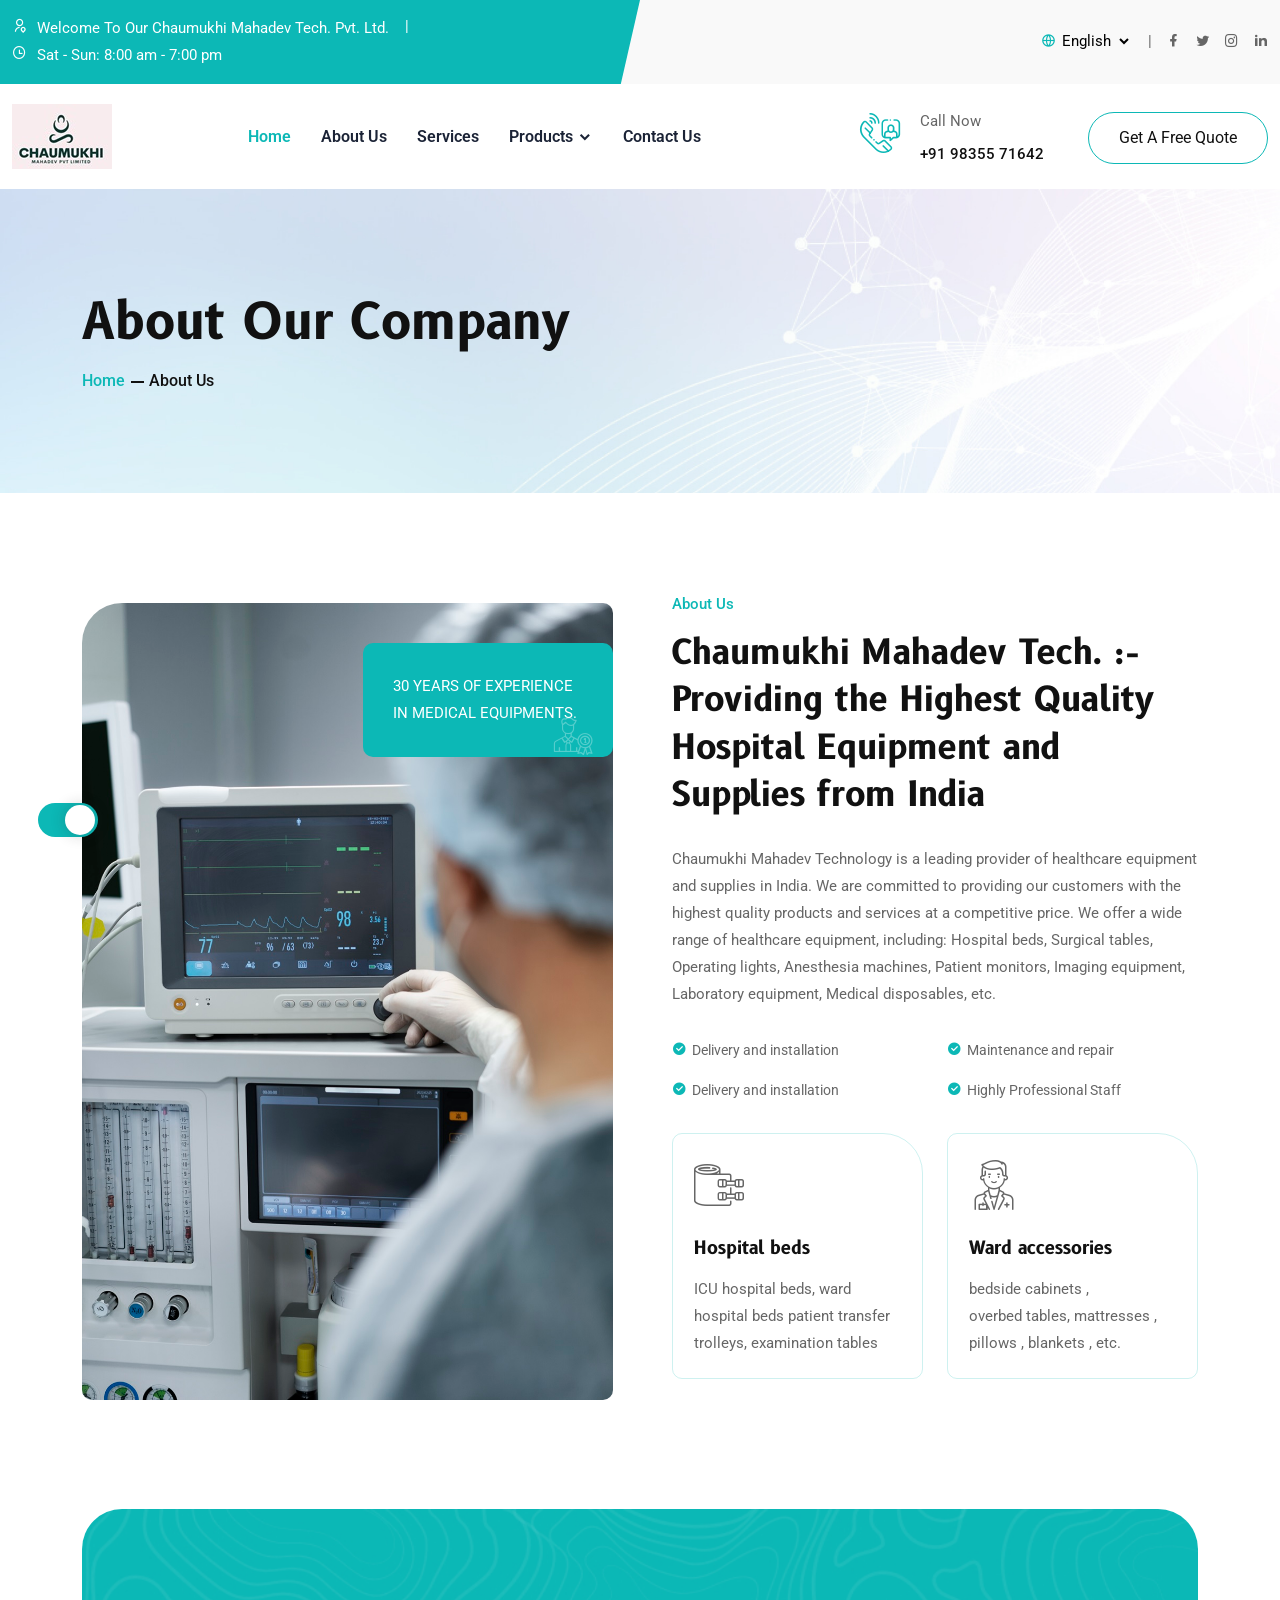
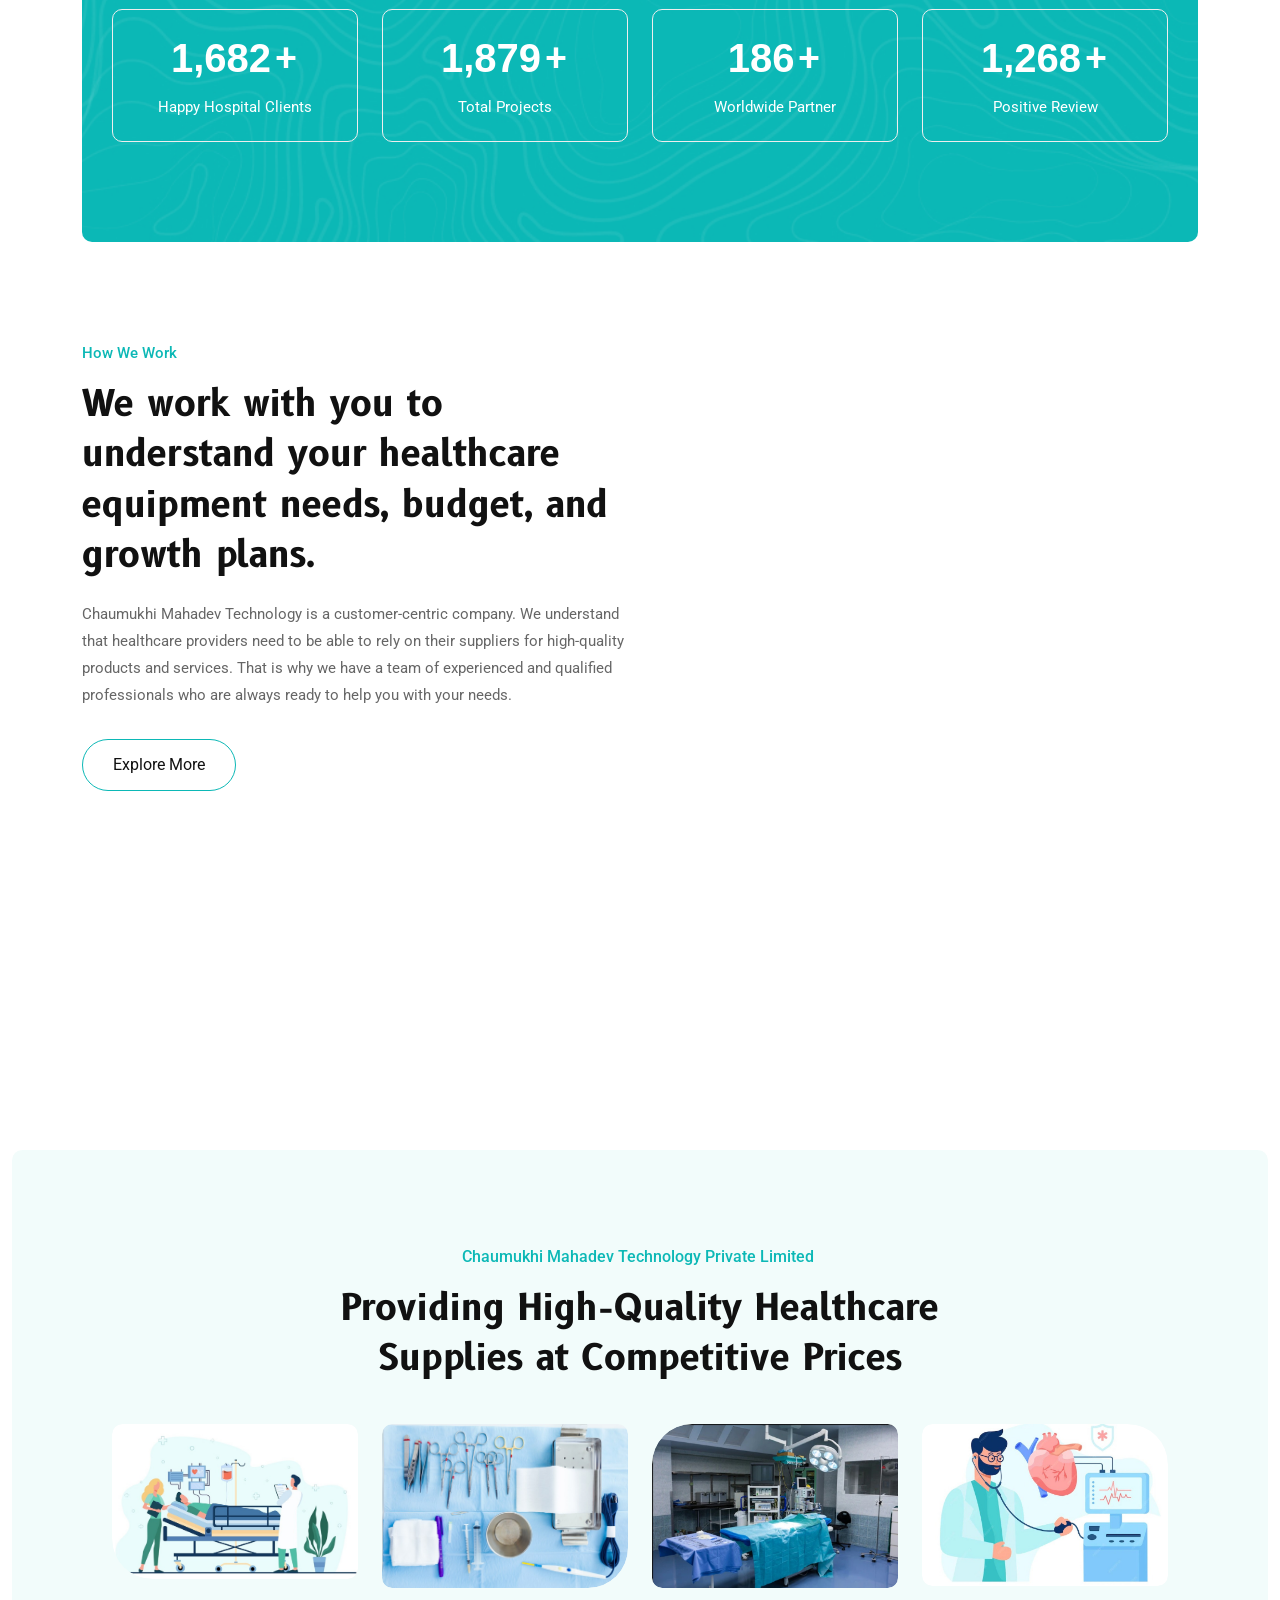
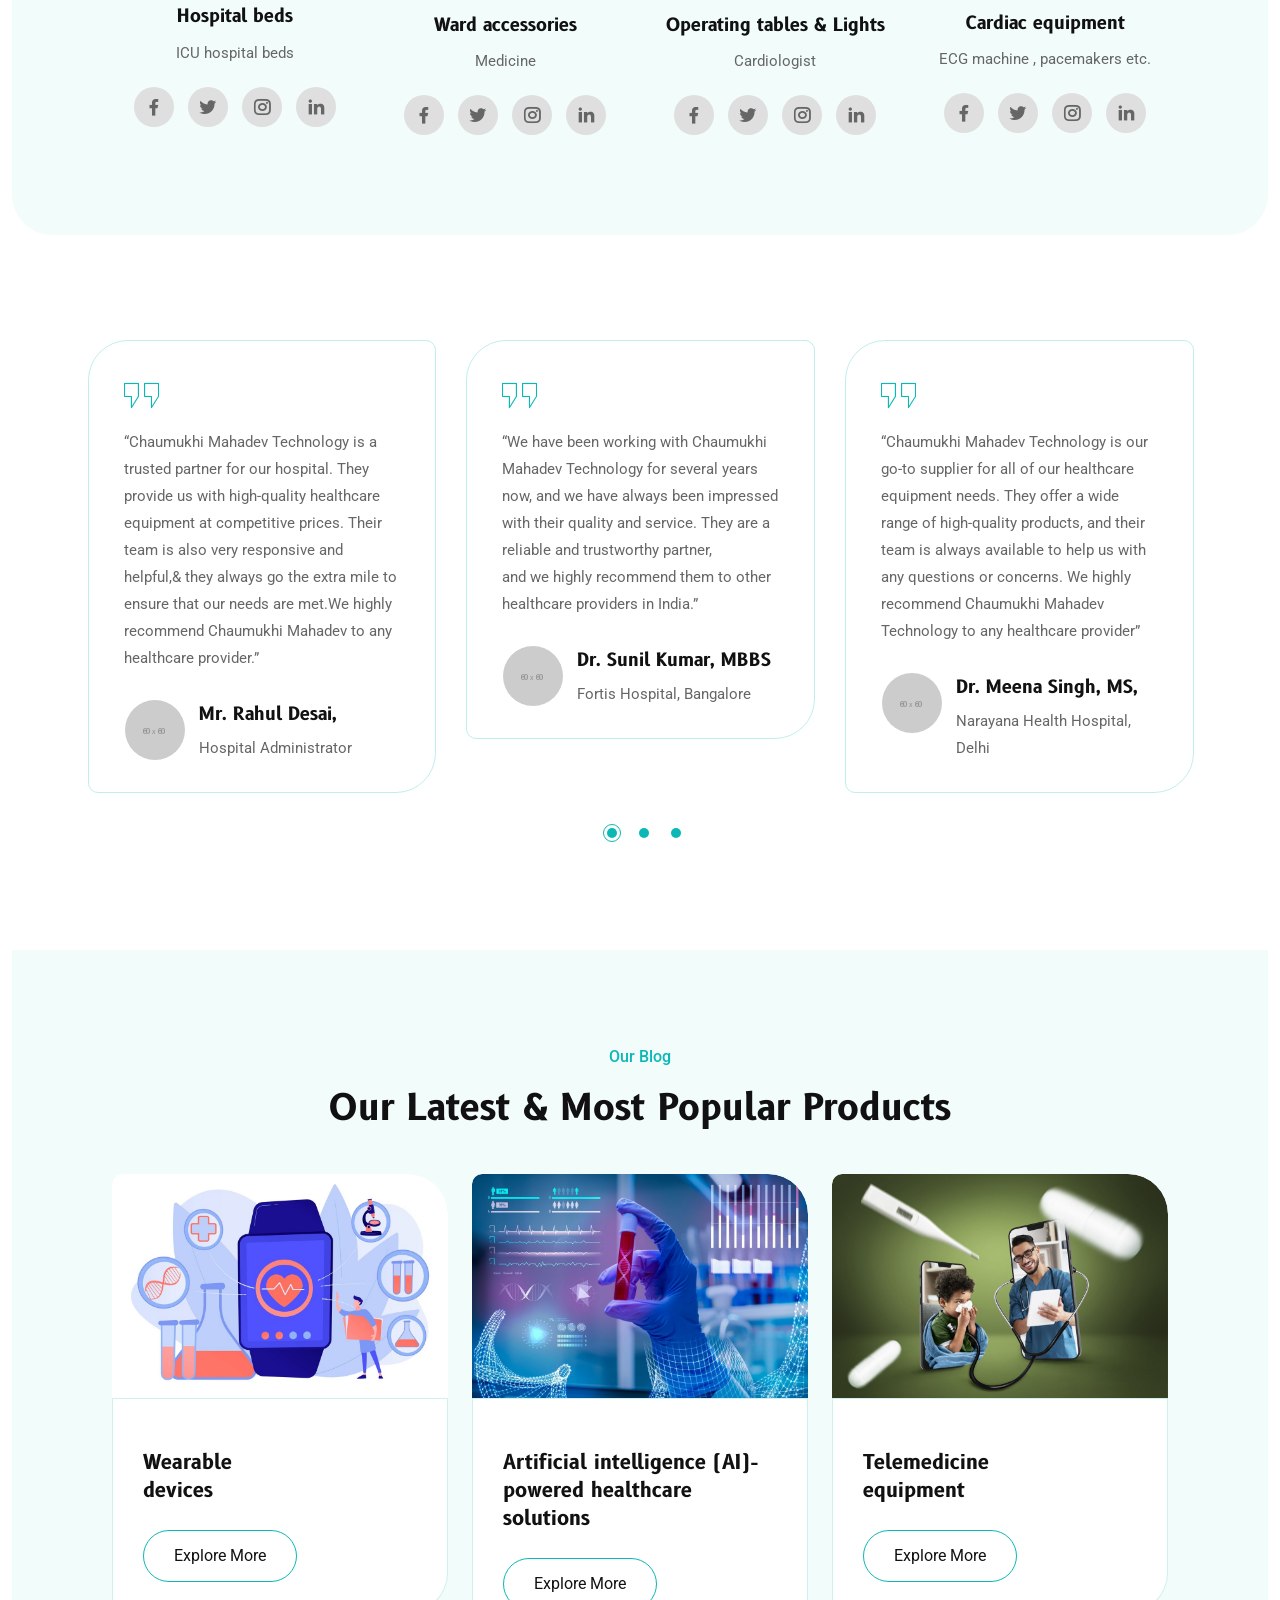
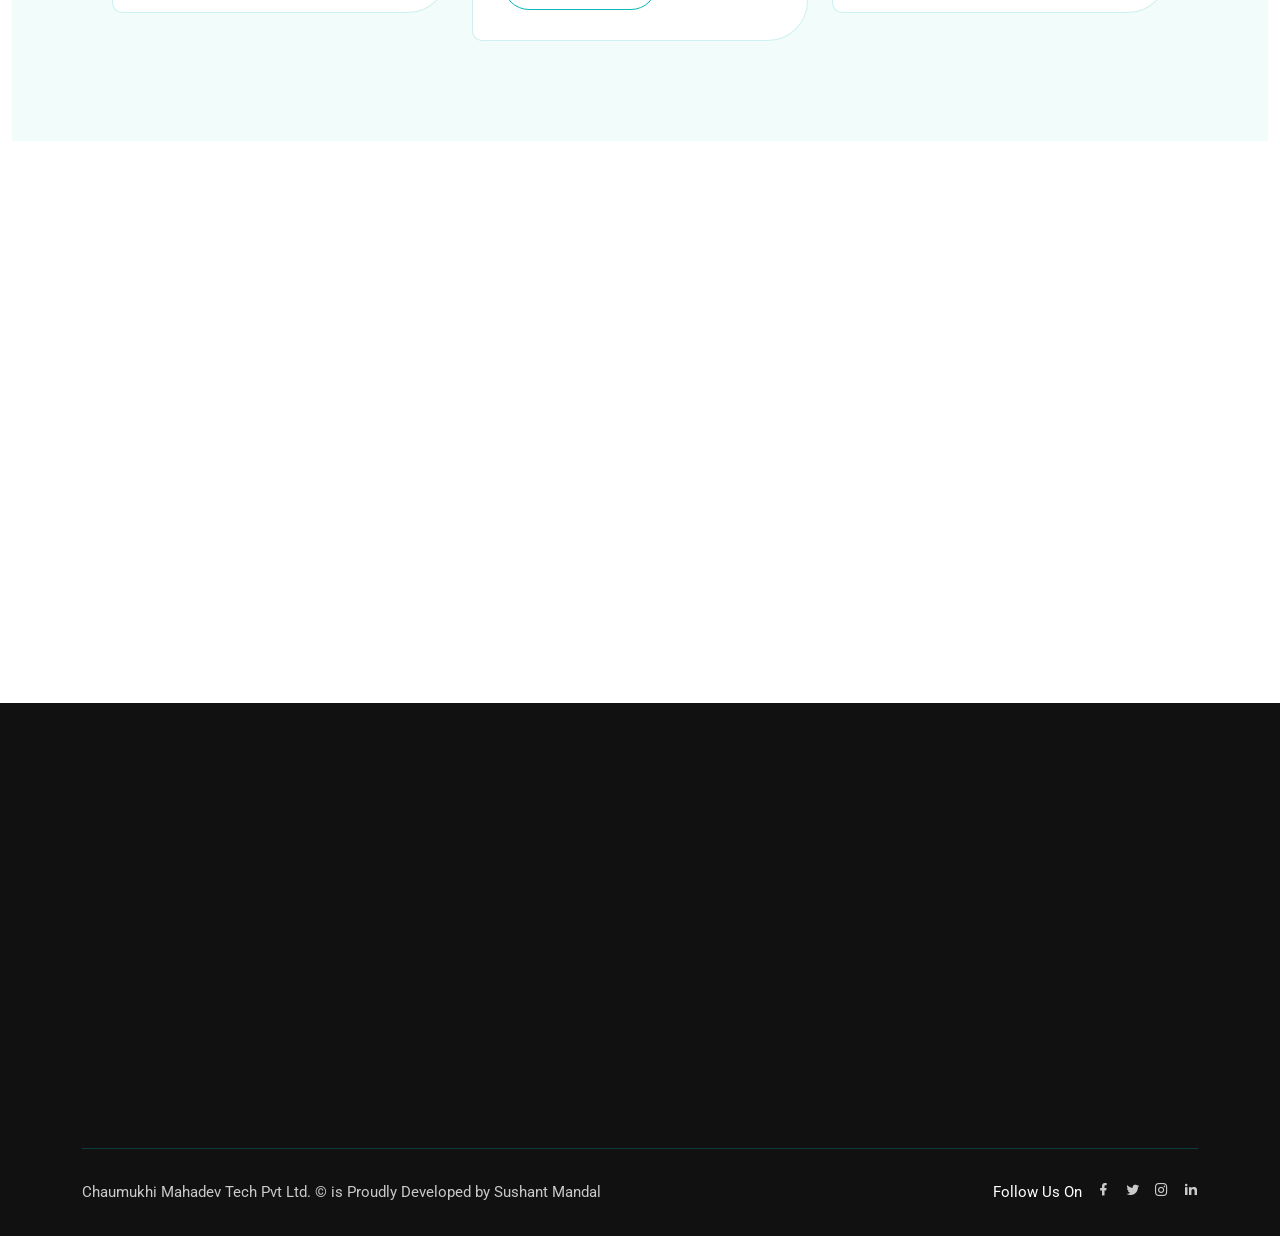
==== commit b18c5b5e: "Update about-us.html" ====
--- a/about-us.html
+++ b/about-us.html
@@ -294,7 +294,7 @@
                                         <div class="call-now">
                                             <i class="flaticon-phone-call-1"></i>
                                             <p>Call Now For Free</p>
-                                            <a href="tel:021-6523-3652">021-6523-3652</a>
+                                            <a href="tel:9835571642">919835571642</a>
                                         </div>
                                     </li>
                                     <li>
@@ -1054,4 +1054,4 @@
         <!--Custom js-->
         <script src="assets/js/custom.js"></script>
     </body>
-</html>+</html>
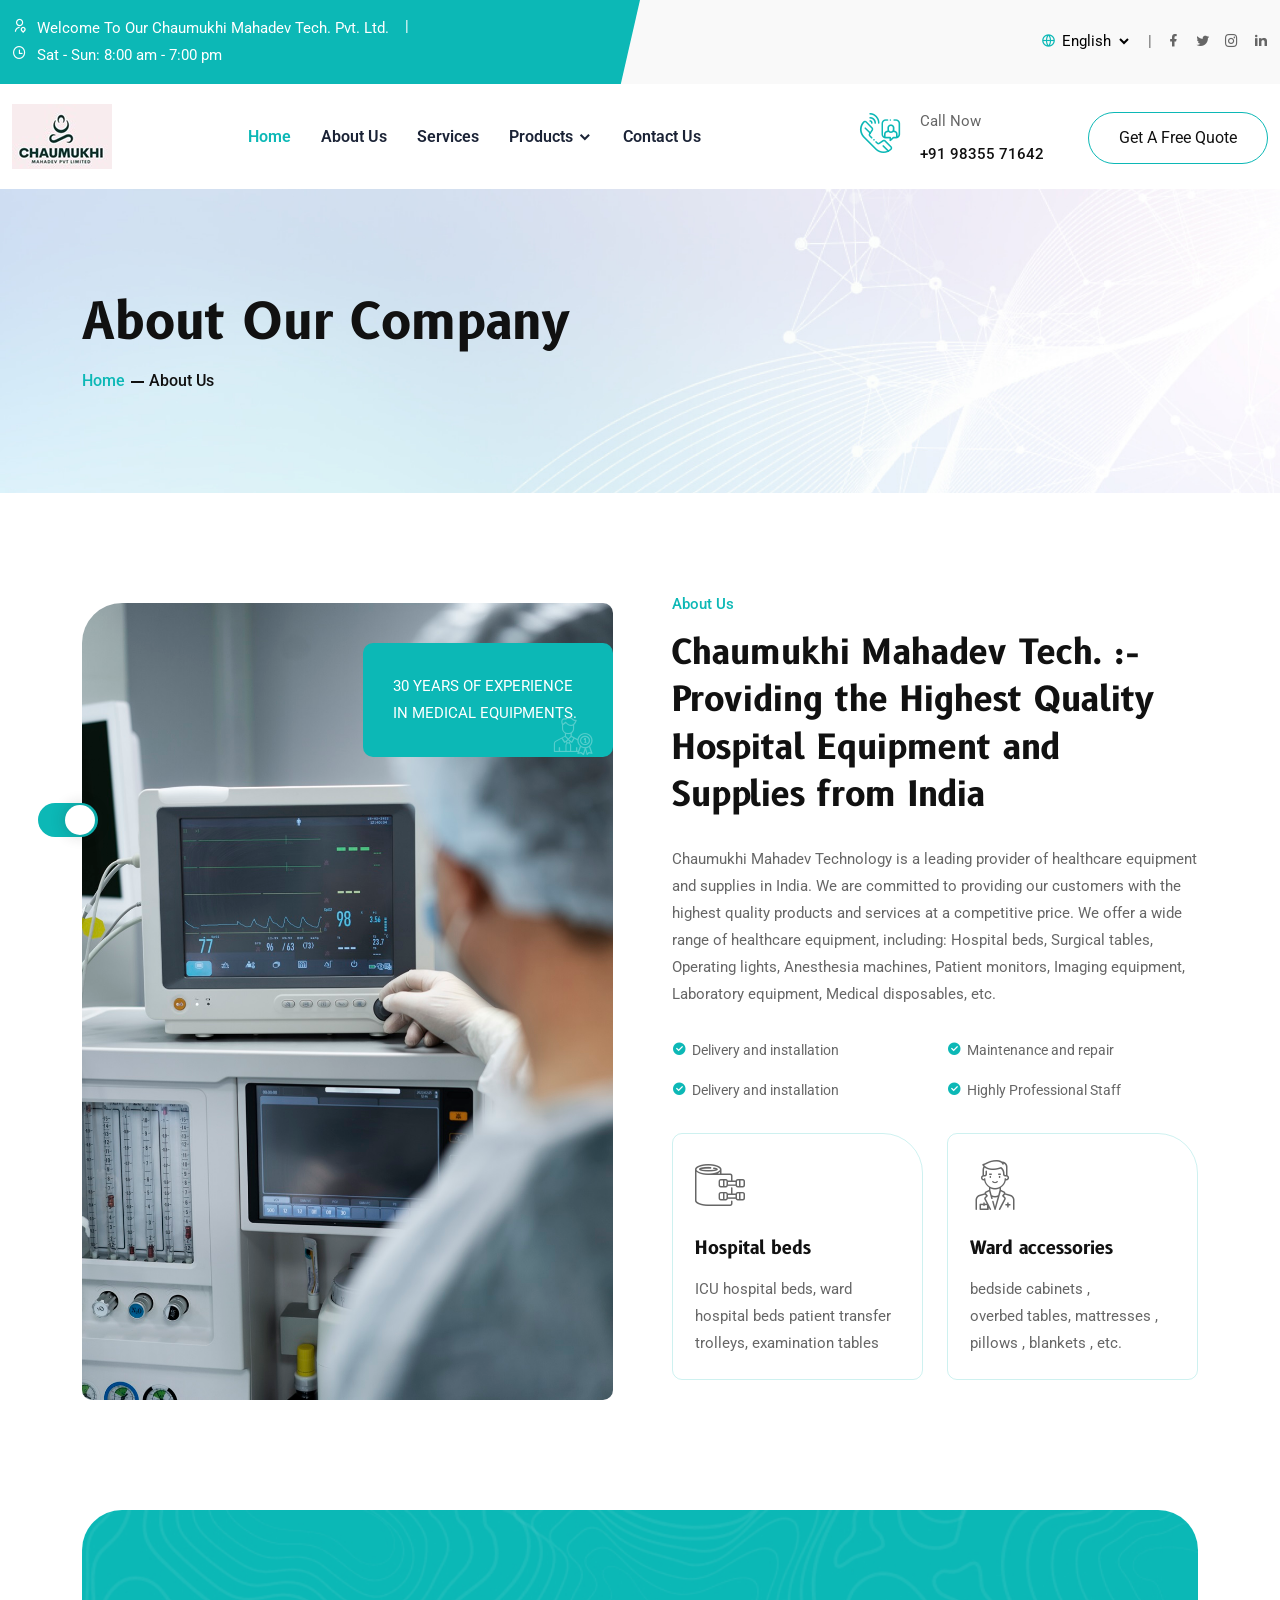
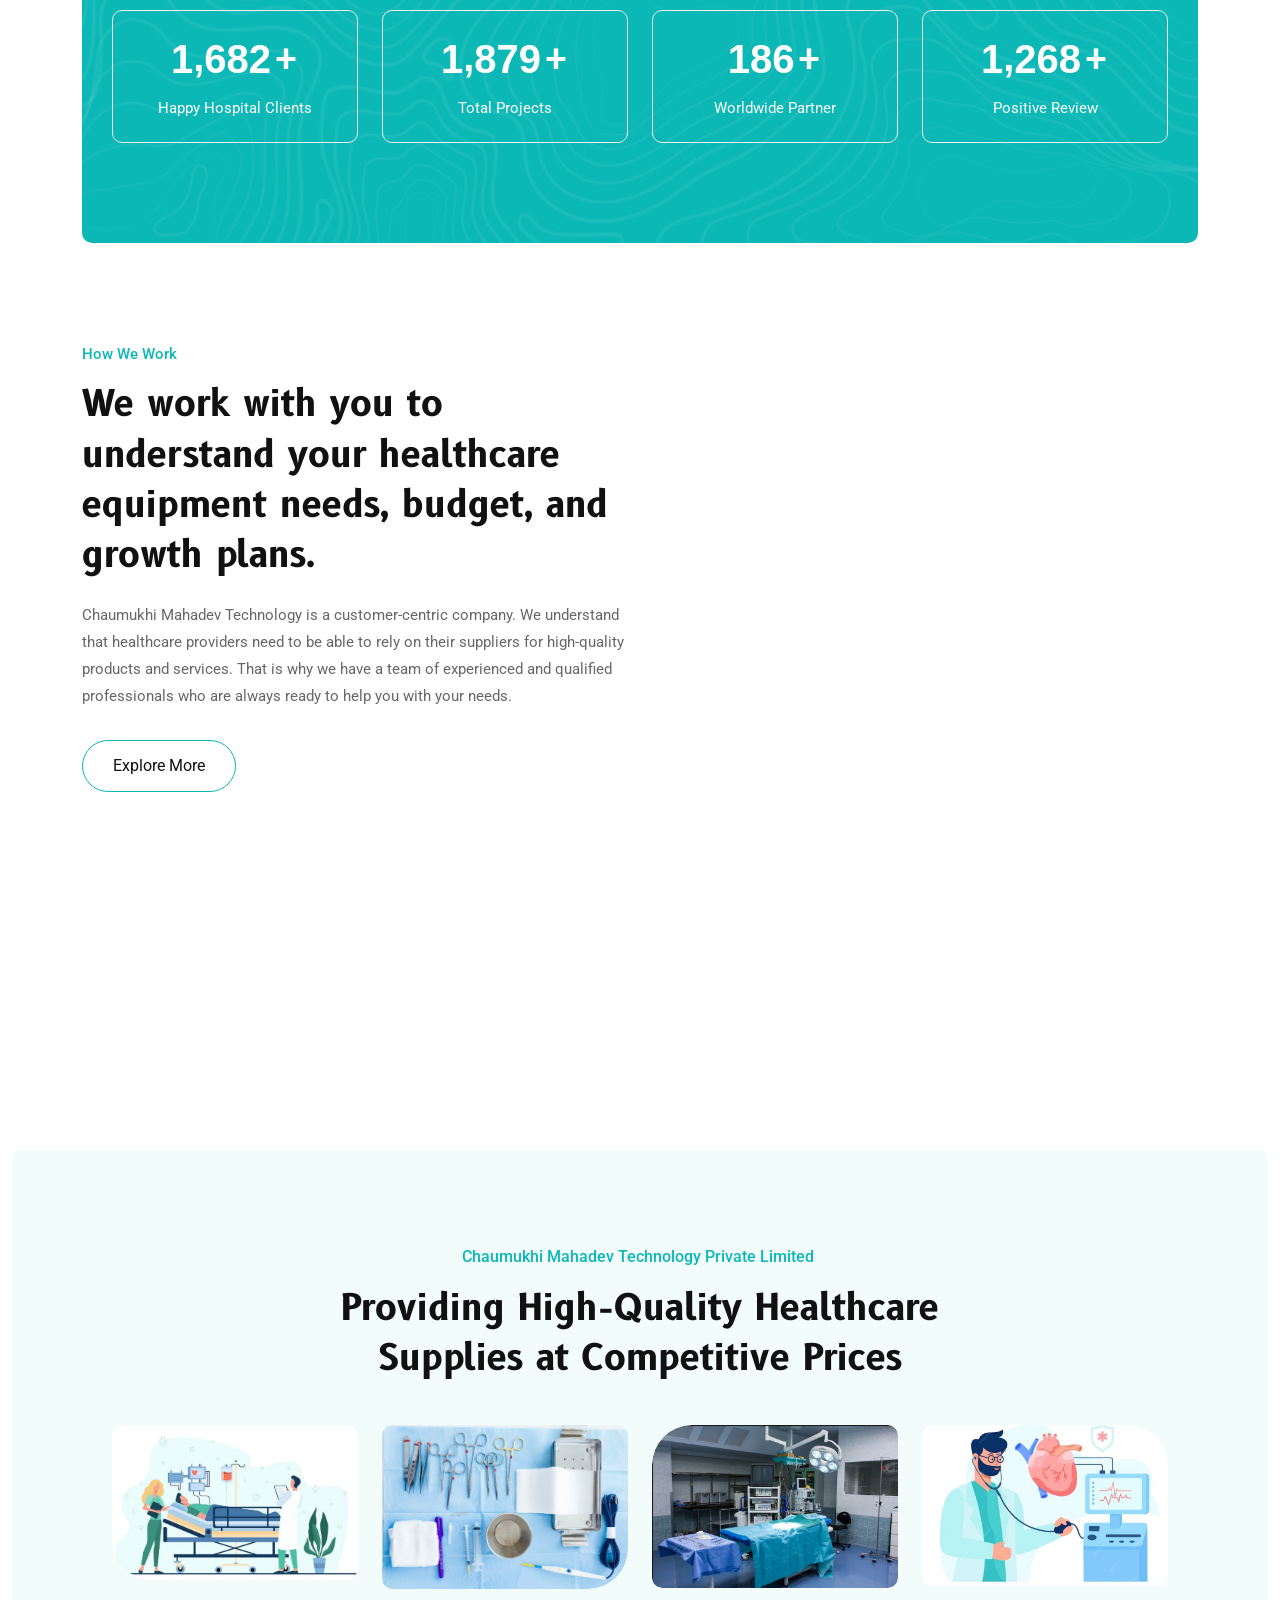
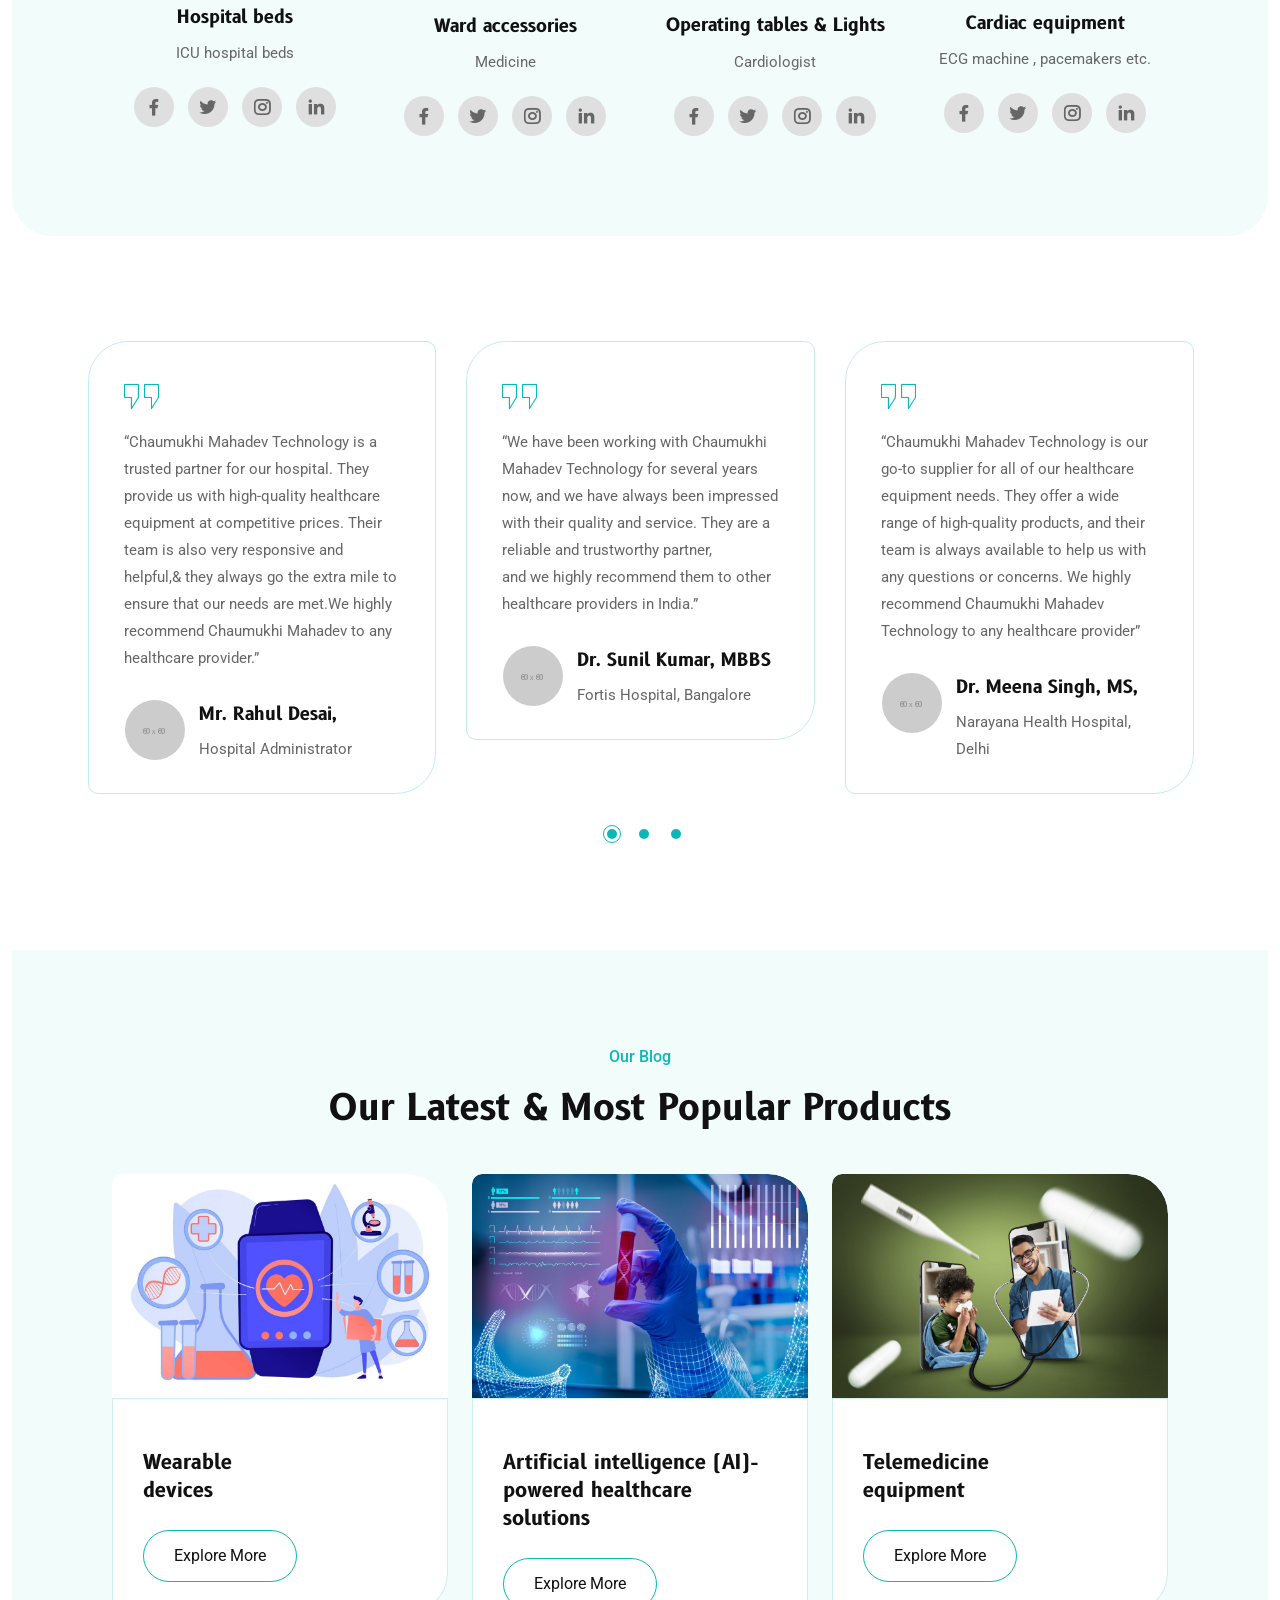
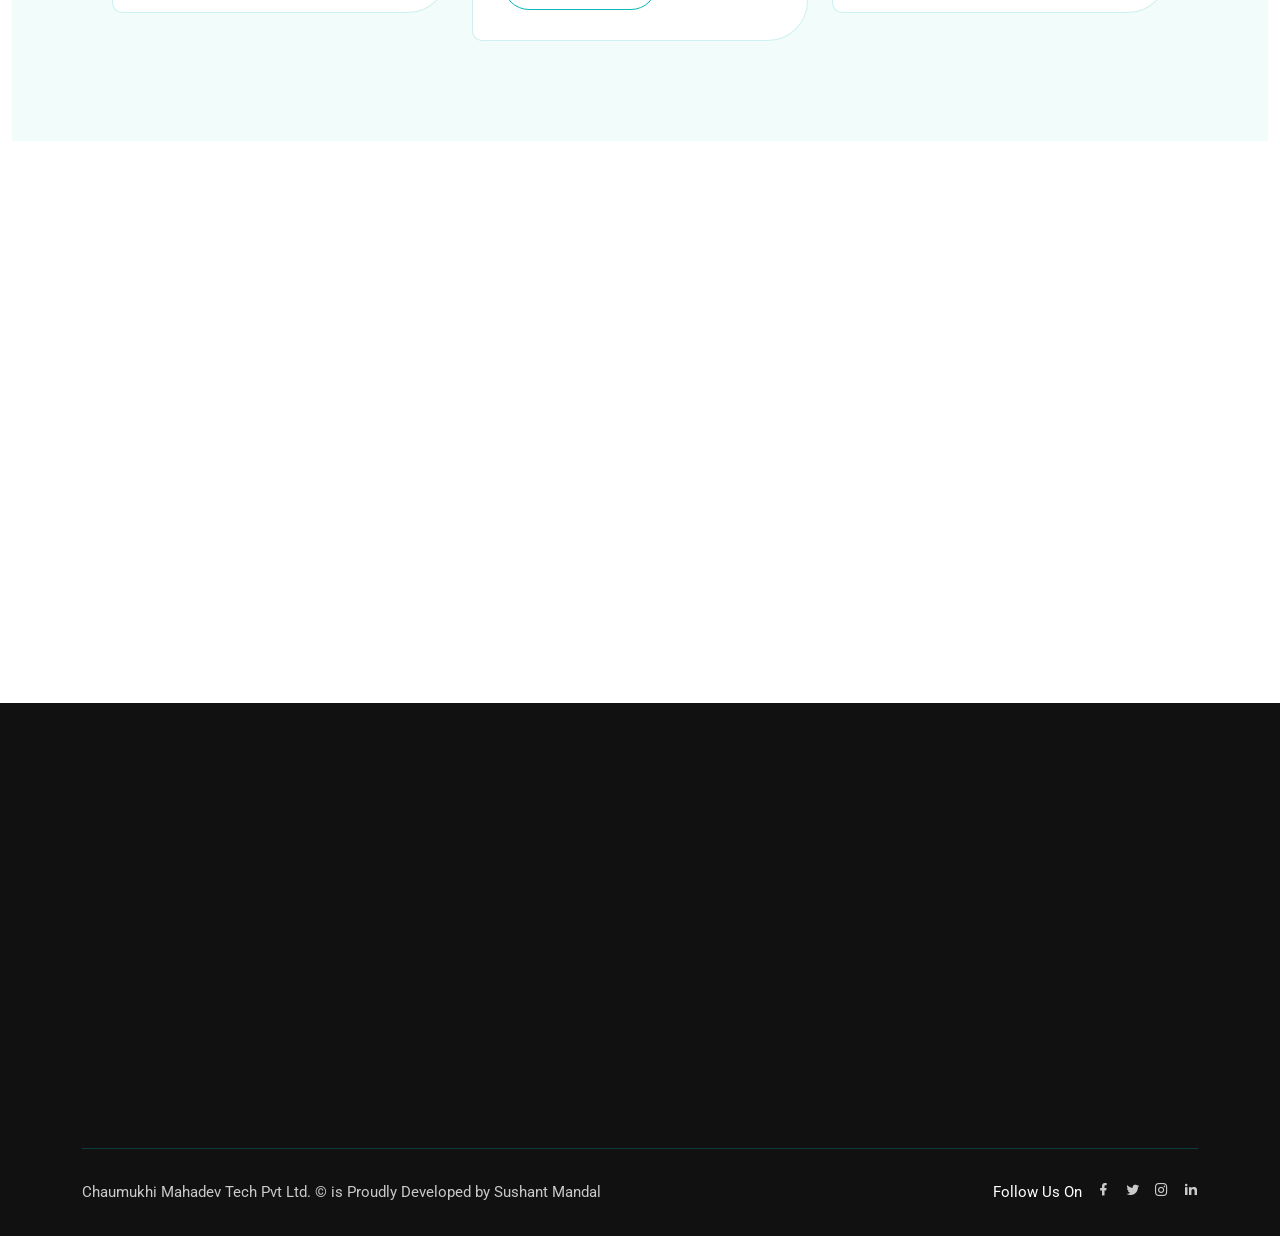
==== commit aae17b80: "Update about-us.html" ====
--- a/about-us.html
+++ b/about-us.html
@@ -262,7 +262,7 @@
                                         <div class="call-now">
                                             <i class="flaticon-phone-call-1"></i>
                                             <p>Call Now </p>
-                                            <a href="tel:021-6523-3652">+91 98355 71642</a>
+                                            <a href="tel:9835571642">+91 98355 71642</a>
                                         </div>
                                     </li>
                                     <li>
